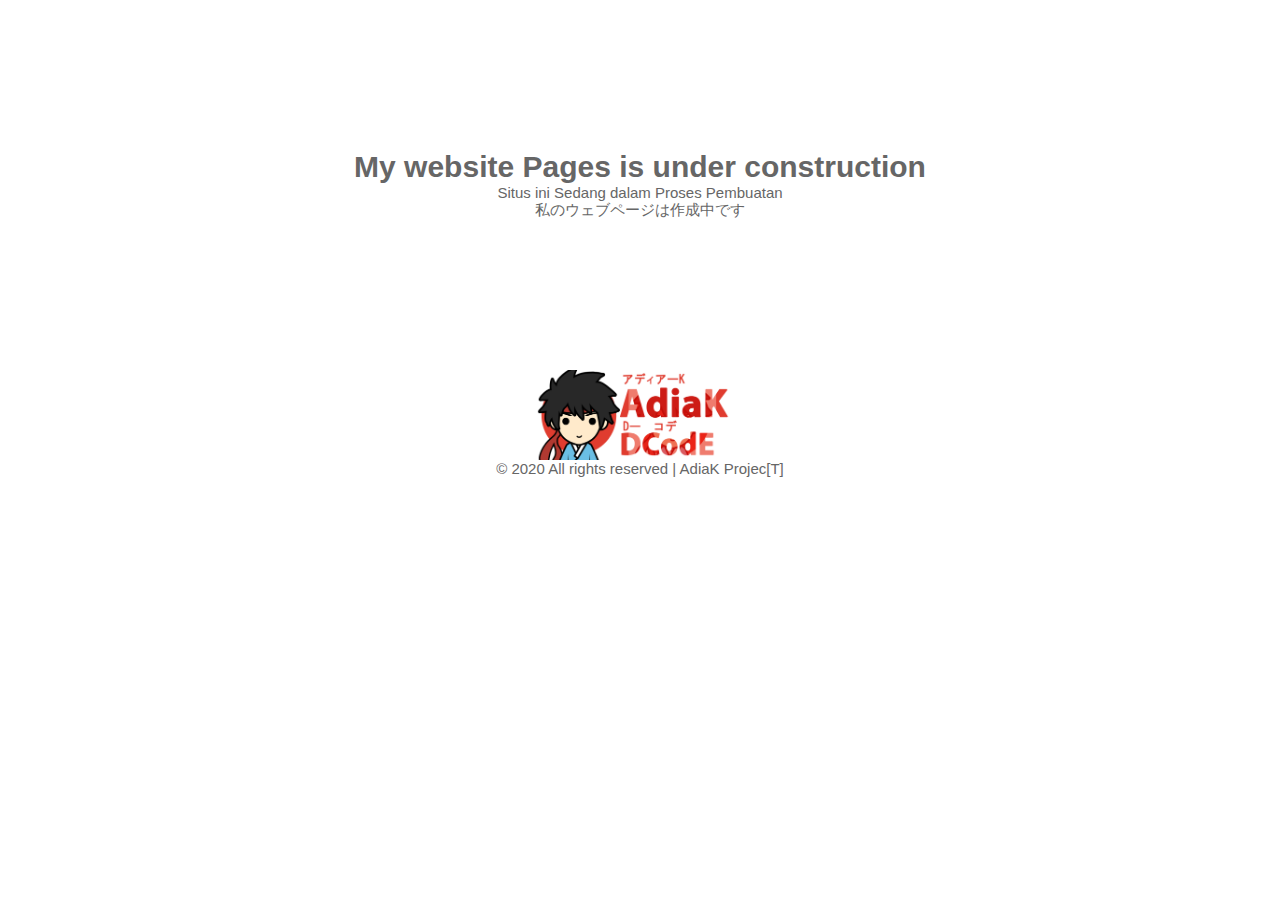
==== index.html @ 9101c1c1 "Update index.html" ====
<html>
    <head>
        <title>Adiak DCodE :: Under Construction</title>
        <meta charset="UTF-8">
        <meta name="viewport" content="width=device-width, initial-scale=1">
       
        <!--===============================================================================================-->
            <link rel="stylesheet" type="text/css" href="css/util.css">
            <link rel="stylesheet" type="text/css" href="css/main.css">
        <!--===============================================================================================-->
        
    </head>
    <body>
        <div class="txt-center">
            <div class="flex-col-c p-t-150 p-b-150">                    
            
                <!-- Display the countdown timer in an element -->
                <p id="LockDown"></p>
        
                <script>
                // Set the date we're counting down to
                var countDownDate = new Date("May 24, 2020 00:00:25").getTime();
        
                // Update the count down every 1 second
                var x = setInterval(function() {
        
                // get waktu dan waktu today
                var now = new Date().getTime();
        
                // hari tersisa
                var distance = countDownDate - now;
        
                // hitung days, hours, minutes and seconds
                var days = Math.floor(distance / (1000 * 60 * 60 * 24));
                var hours = Math.floor((distance % (1000 * 60 * 60 * 24)) / (1000 * 60 * 60));
                var minutes = Math.floor((distance % (1000 * 60 * 60)) / (1000 * 60));
                var seconds = Math.floor((distance % (1000 * 60)) / 1000);
        
                
                document.getElementById("LockDown").innerHTML = "NORMAL IN : " + days + " Days " + hours + " Hours "
                + minutes + " Minutes " + seconds + "  Seconds ";

                // Jika Lebih 
                if (distance < 0) {
                    clearInterval(x);
                    document.getElementById("LockDown").innerHTML = "EXPIRED";
                }
                }, 1000);
                </script>
                <h1>  My website Pages is under construction </h1>
                <p>
                     Situs ini Sedang dalam Proses Pembuatan<br>
                     私のウェブページは作成中です 
                </p>
            </div>
            <div class="footer_top flex-column">
                <div class="footer_logo">
                    <a href="#">
                        <img src="img/logo_adiak.png" width="210" height="90" alt="">
                    </a>
                </div>
            </div>
            <span class="txt-center">
                <p>© 2020 All rights reserved | AdiaK Projec[T]</p>
            </span>
        </div>
        </body>
</html>
---- css/util.css ----
/*//////////////////////////////////////////////////////////////////
[ REBOOT ]*/
*, *:before, *:after {
	margin: 0px; 
	padding: 0px; 
	-webkit-box-sizing: border-box;
	-moz-box-sizing: border-box;
	box-sizing: border-box;
}

body, html {
	font-family: Arial, sans-serif;
	font-size: 15px;
	color: #666666;

	height: 100%;
	background-color: #fff;
	-webkit-box-sizing: border-box;
	-moz-box-sizing: border-box;
	box-sizing: border-box;
}

/*---------------------------------------------*/
a:focus {outline: none;}
a:hover {text-decoration: none;}

/* ------------------------------------ */
h1,h2,h3,h4,h5,h6,p {margin: 0px;}

ul, li {
	margin: 0px;
	list-style-type: none;
}


/* ------------------------------------ */
input, textarea, label {
	display: block;
	outline: none;
	border: none;
}

/* ------------------------------------ */
button {
	outline: none;
	border: none;
	background: transparent;
	cursor: pointer;
}
button:focus {outline: none;}

iframe {border: none;}


/*//////////////////////////////////////////////////////////////////
[ FONT SIZE ]*/
.fs-1 {font-size: 1px;}
.fs-2 {font-size: 2px;}
.fs-3 {font-size: 3px;}
.fs-4 {font-size: 4px;}
.fs-5 {font-size: 5px;}
.fs-6 {font-size: 6px;}
.fs-7 {font-size: 7px;}
.fs-8 {font-size: 8px;}
.fs-9 {font-size: 9px;}
.fs-10 {font-size: 10px;}
.fs-11 {font-size: 11px;}
.fs-12 {font-size: 12px;}
.fs-13 {font-size: 13px;}
.fs-14 {font-size: 14px;}
.fs-15 {font-size: 15px;}
.fs-16 {font-size: 16px;}
.fs-17 {font-size: 17px;}
.fs-18 {font-size: 18px;}
.fs-19 {font-size: 19px;}
.fs-20 {font-size: 20px;}
.fs-21 {font-size: 21px;}
.fs-22 {font-size: 22px;}
.fs-23 {font-size: 23px;}
.fs-24 {font-size: 24px;}
.fs-25 {font-size: 25px;}
.fs-26 {font-size: 26px;}
.fs-27 {font-size: 27px;}
.fs-28 {font-size: 28px;}
.fs-29 {font-size: 29px;}
.fs-30 {font-size: 30px;}
.fs-31 {font-size: 31px;}
.fs-32 {font-size: 32px;}
.fs-33 {font-size: 33px;}
.fs-34 {font-size: 34px;}
.fs-35 {font-size: 35px;}
.fs-36 {font-size: 36px;}
.fs-37 {font-size: 37px;}
.fs-38 {font-size: 38px;}
.fs-39 {font-size: 39px;}
.fs-40 {font-size: 40px;}
.fs-41 {font-size: 41px;}
.fs-42 {font-size: 42px;}
.fs-43 {font-size: 43px;}
.fs-44 {font-size: 44px;}
.fs-45 {font-size: 45px;}
.fs-46 {font-size: 46px;}
.fs-47 {font-size: 47px;}
.fs-48 {font-size: 48px;}
.fs-49 {font-size: 49px;}
.fs-50 {font-size: 50px;}
.fs-51 {font-size: 51px;}
.fs-52 {font-size: 52px;}
.fs-53 {font-size: 53px;}
.fs-54 {font-size: 54px;}
.fs-55 {font-size: 55px;}
.fs-56 {font-size: 56px;}
.fs-57 {font-size: 57px;}
.fs-58 {font-size: 58px;}
.fs-59 {font-size: 59px;}
.fs-60 {font-size: 60px;}
.fs-61 {font-size: 61px;}
.fs-62 {font-size: 62px;}
.fs-63 {font-size: 63px;}
.fs-64 {font-size: 64px;}
.fs-65 {font-size: 65px;}
.fs-66 {font-size: 66px;}
.fs-67 {font-size: 67px;}
.fs-68 {font-size: 68px;}
.fs-69 {font-size: 69px;}
.fs-70 {font-size: 70px;}
.fs-71 {font-size: 71px;}
.fs-72 {font-size: 72px;}
.fs-73 {font-size: 73px;}
.fs-74 {font-size: 74px;}
.fs-75 {font-size: 75px;}
.fs-76 {font-size: 76px;}
.fs-77 {font-size: 77px;}
.fs-78 {font-size: 78px;}
.fs-79 {font-size: 79px;}
.fs-80 {font-size: 80px;}
.fs-81 {font-size: 81px;}
.fs-82 {font-size: 82px;}
.fs-83 {font-size: 83px;}
.fs-84 {font-size: 84px;}
.fs-85 {font-size: 85px;}
.fs-86 {font-size: 86px;}
.fs-87 {font-size: 87px;}
.fs-88 {font-size: 88px;}
.fs-89 {font-size: 89px;}
.fs-90 {font-size: 90px;}
.fs-91 {font-size: 91px;}
.fs-92 {font-size: 92px;}
.fs-93 {font-size: 93px;}
.fs-94 {font-size: 94px;}
.fs-95 {font-size: 95px;}
.fs-96 {font-size: 96px;}
.fs-97 {font-size: 97px;}
.fs-98 {font-size: 98px;}
.fs-99 {font-size: 99px;}
.fs-100 {font-size: 100px;}
.fs-101 {font-size: 101px;}
.fs-102 {font-size: 102px;}
.fs-103 {font-size: 103px;}
.fs-104 {font-size: 104px;}
.fs-105 {font-size: 105px;}
.fs-106 {font-size: 106px;}
.fs-107 {font-size: 107px;}
.fs-108 {font-size: 108px;}
.fs-109 {font-size: 109px;}
.fs-110 {font-size: 110px;}
.fs-111 {font-size: 111px;}
.fs-112 {font-size: 112px;}
.fs-113 {font-size: 113px;}
.fs-114 {font-size: 114px;}
.fs-115 {font-size: 115px;}
.fs-116 {font-size: 116px;}
.fs-117 {font-size: 117px;}
.fs-118 {font-size: 118px;}
.fs-119 {font-size: 119px;}
.fs-120 {font-size: 120px;}
.fs-121 {font-size: 121px;}
.fs-122 {font-size: 122px;}
.fs-123 {font-size: 123px;}
.fs-124 {font-size: 124px;}
.fs-125 {font-size: 125px;}
.fs-126 {font-size: 126px;}
.fs-127 {font-size: 127px;}
.fs-128 {font-size: 128px;}
.fs-129 {font-size: 129px;}
.fs-130 {font-size: 130px;}
.fs-131 {font-size: 131px;}
.fs-132 {font-size: 132px;}
.fs-133 {font-size: 133px;}
.fs-134 {font-size: 134px;}
.fs-135 {font-size: 135px;}
.fs-136 {font-size: 136px;}
.fs-137 {font-size: 137px;}
.fs-138 {font-size: 138px;}
.fs-139 {font-size: 139px;}
.fs-140 {font-size: 140px;}
.fs-141 {font-size: 141px;}
.fs-142 {font-size: 142px;}
.fs-143 {font-size: 143px;}
.fs-144 {font-size: 144px;}
.fs-145 {font-size: 145px;}
.fs-146 {font-size: 146px;}
.fs-147 {font-size: 147px;}
.fs-148 {font-size: 148px;}
.fs-149 {font-size: 149px;}
.fs-150 {font-size: 150px;}
.fs-151 {font-size: 151px;}
.fs-152 {font-size: 152px;}
.fs-153 {font-size: 153px;}
.fs-154 {font-size: 154px;}
.fs-155 {font-size: 155px;}
.fs-156 {font-size: 156px;}
.fs-157 {font-size: 157px;}
.fs-158 {font-size: 158px;}
.fs-159 {font-size: 159px;}
.fs-160 {font-size: 160px;}
.fs-161 {font-size: 161px;}
.fs-162 {font-size: 162px;}
.fs-163 {font-size: 163px;}
.fs-164 {font-size: 164px;}
.fs-165 {font-size: 165px;}
.fs-166 {font-size: 166px;}
.fs-167 {font-size: 167px;}
.fs-168 {font-size: 168px;}
.fs-169 {font-size: 169px;}
.fs-170 {font-size: 170px;}
.fs-171 {font-size: 171px;}
.fs-172 {font-size: 172px;}
.fs-173 {font-size: 173px;}
.fs-174 {font-size: 174px;}
.fs-175 {font-size: 175px;}
.fs-176 {font-size: 176px;}
.fs-177 {font-size: 177px;}
.fs-178 {font-size: 178px;}
.fs-179 {font-size: 179px;}
.fs-180 {font-size: 180px;}
.fs-181 {font-size: 181px;}
.fs-182 {font-size: 182px;}
.fs-183 {font-size: 183px;}
.fs-184 {font-size: 184px;}
.fs-185 {font-size: 185px;}
.fs-186 {font-size: 186px;}
.fs-187 {font-size: 187px;}
.fs-188 {font-size: 188px;}
.fs-189 {font-size: 189px;}
.fs-190 {font-size: 190px;}
.fs-191 {font-size: 191px;}
.fs-192 {font-size: 192px;}
.fs-193 {font-size: 193px;}
.fs-194 {font-size: 194px;}
.fs-195 {font-size: 195px;}
.fs-196 {font-size: 196px;}
.fs-197 {font-size: 197px;}
.fs-198 {font-size: 198px;}
.fs-199 {font-size: 199px;}
.fs-200 {font-size: 200px;}

/*//////////////////////////////////////////////////////////////////
[ PADDING ]*/
.p-t-0 {padding-top: 0px;}
.p-t-1 {padding-top: 1px;}
.p-t-2 {padding-top: 2px;}
.p-t-3 {padding-top: 3px;}
.p-t-4 {padding-top: 4px;}
.p-t-5 {padding-top: 5px;}
.p-t-6 {padding-top: 6px;}
.p-t-7 {padding-top: 7px;}
.p-t-8 {padding-top: 8px;}
.p-t-9 {padding-top: 9px;}
.p-t-10 {padding-top: 10px;}
.p-t-11 {padding-top: 11px;}
.p-t-12 {padding-top: 12px;}
.p-t-13 {padding-top: 13px;}
.p-t-14 {padding-top: 14px;}
.p-t-15 {padding-top: 15px;}
.p-t-16 {padding-top: 16px;}
.p-t-17 {padding-top: 17px;}
.p-t-18 {padding-top: 18px;}
.p-t-19 {padding-top: 19px;}
.p-t-20 {padding-top: 20px;}
.p-t-21 {padding-top: 21px;}
.p-t-22 {padding-top: 22px;}
.p-t-23 {padding-top: 23px;}
.p-t-24 {padding-top: 24px;}
.p-t-25 {padding-top: 25px;}
.p-t-26 {padding-top: 26px;}
.p-t-27 {padding-top: 27px;}
.p-t-28 {padding-top: 28px;}
.p-t-29 {padding-top: 29px;}
.p-t-30 {padding-top: 30px;}
.p-t-31 {padding-top: 31px;}
.p-t-32 {padding-top: 32px;}
.p-t-33 {padding-top: 33px;}
.p-t-34 {padding-top: 34px;}
.p-t-35 {padding-top: 35px;}
.p-t-36 {padding-top: 36px;}
.p-t-37 {padding-top: 37px;}
.p-t-38 {padding-top: 38px;}
.p-t-39 {padding-top: 39px;}
.p-t-40 {padding-top: 40px;}
.p-t-41 {padding-top: 41px;}
.p-t-42 {padding-top: 42px;}
.p-t-43 {padding-top: 43px;}
.p-t-44 {padding-top: 44px;}
.p-t-45 {padding-top: 45px;}
.p-t-46 {padding-top: 46px;}
.p-t-47 {padding-top: 47px;}
.p-t-48 {padding-top: 48px;}
.p-t-49 {padding-top: 49px;}
.p-t-50 {padding-top: 50px;}
.p-t-51 {padding-top: 51px;}
.p-t-52 {padding-top: 52px;}
.p-t-53 {padding-top: 53px;}
.p-t-54 {padding-top: 54px;}
.p-t-55 {padding-top: 55px;}
.p-t-56 {padding-top: 56px;}
.p-t-57 {padding-top: 57px;}
.p-t-58 {padding-top: 58px;}
.p-t-59 {padding-top: 59px;}
.p-t-60 {padding-top: 60px;}
.p-t-61 {padding-top: 61px;}
.p-t-62 {padding-top: 62px;}
.p-t-63 {padding-top: 63px;}
.p-t-64 {padding-top: 64px;}
.p-t-65 {padding-top: 65px;}
.p-t-66 {padding-top: 66px;}
.p-t-67 {padding-top: 67px;}
.p-t-68 {padding-top: 68px;}
.p-t-69 {padding-top: 69px;}
.p-t-70 {padding-top: 70px;}
.p-t-71 {padding-top: 71px;}
.p-t-72 {padding-top: 72px;}
.p-t-73 {padding-top: 73px;}
.p-t-74 {padding-top: 74px;}
.p-t-75 {padding-top: 75px;}
.p-t-76 {padding-top: 76px;}
.p-t-77 {padding-top: 77px;}
.p-t-78 {padding-top: 78px;}
.p-t-79 {padding-top: 79px;}
.p-t-80 {padding-top: 80px;}
.p-t-81 {padding-top: 81px;}
.p-t-82 {padding-top: 82px;}
.p-t-83 {padding-top: 83px;}
.p-t-84 {padding-top: 84px;}
.p-t-85 {padding-top: 85px;}
.p-t-86 {padding-top: 86px;}
.p-t-87 {padding-top: 87px;}
.p-t-88 {padding-top: 88px;}
.p-t-89 {padding-top: 89px;}
.p-t-90 {padding-top: 90px;}
.p-t-91 {padding-top: 91px;}
.p-t-92 {padding-top: 92px;}
.p-t-93 {padding-top: 93px;}
.p-t-94 {padding-top: 94px;}
.p-t-95 {padding-top: 95px;}
.p-t-96 {padding-top: 96px;}
.p-t-97 {padding-top: 97px;}
.p-t-98 {padding-top: 98px;}
.p-t-99 {padding-top: 99px;}
.p-t-100 {padding-top: 100px;}
.p-t-101 {padding-top: 101px;}
.p-t-102 {padding-top: 102px;}
.p-t-103 {padding-top: 103px;}
.p-t-104 {padding-top: 104px;}
.p-t-105 {padding-top: 105px;}
.p-t-106 {padding-top: 106px;}
.p-t-107 {padding-top: 107px;}
.p-t-108 {padding-top: 108px;}
.p-t-109 {padding-top: 109px;}
.p-t-110 {padding-top: 110px;}
.p-t-111 {padding-top: 111px;}
.p-t-112 {padding-top: 112px;}
.p-t-113 {padding-top: 113px;}
.p-t-114 {padding-top: 114px;}
.p-t-115 {padding-top: 115px;}
.p-t-116 {padding-top: 116px;}
.p-t-117 {padding-top: 117px;}
.p-t-118 {padding-top: 118px;}
.p-t-119 {padding-top: 119px;}
.p-t-120 {padding-top: 120px;}
.p-t-121 {padding-top: 121px;}
.p-t-122 {padding-top: 122px;}
.p-t-123 {padding-top: 123px;}
.p-t-124 {padding-top: 124px;}
.p-t-125 {padding-top: 125px;}
.p-t-126 {padding-top: 126px;}
.p-t-127 {padding-top: 127px;}
.p-t-128 {padding-top: 128px;}
.p-t-129 {padding-top: 129px;}
.p-t-130 {padding-top: 130px;}
.p-t-131 {padding-top: 131px;}
.p-t-132 {padding-top: 132px;}
.p-t-133 {padding-top: 133px;}
.p-t-134 {padding-top: 134px;}
.p-t-135 {padding-top: 135px;}
.p-t-136 {padding-top: 136px;}
.p-t-137 {padding-top: 137px;}
.p-t-138 {padding-top: 138px;}
.p-t-139 {padding-top: 139px;}
.p-t-140 {padding-top: 140px;}
.p-t-141 {padding-top: 141px;}
.p-t-142 {padding-top: 142px;}
.p-t-143 {padding-top: 143px;}
.p-t-144 {padding-top: 144px;}
.p-t-145 {padding-top: 145px;}
.p-t-146 {padding-top: 146px;}
.p-t-147 {padding-top: 147px;}
.p-t-148 {padding-top: 148px;}
.p-t-149 {padding-top: 149px;}
.p-t-150 {padding-top: 150px;}
.p-t-151 {padding-top: 151px;}
.p-t-152 {padding-top: 152px;}
.p-t-153 {padding-top: 153px;}
.p-t-154 {padding-top: 154px;}
.p-t-155 {padding-top: 155px;}
.p-t-156 {padding-top: 156px;}
.p-t-157 {padding-top: 157px;}
.p-t-158 {padding-top: 158px;}
.p-t-159 {padding-top: 159px;}
.p-t-160 {padding-top: 160px;}
.p-t-161 {padding-top: 161px;}
.p-t-162 {padding-top: 162px;}
.p-t-163 {padding-top: 163px;}
.p-t-164 {padding-top: 164px;}
.p-t-165 {padding-top: 165px;}
.p-t-166 {padding-top: 166px;}
.p-t-167 {padding-top: 167px;}
.p-t-168 {padding-top: 168px;}
.p-t-169 {padding-top: 169px;}
.p-t-170 {padding-top: 170px;}
.p-t-171 {padding-top: 171px;}
.p-t-172 {padding-top: 172px;}
.p-t-173 {padding-top: 173px;}
.p-t-174 {padding-top: 174px;}
.p-t-175 {padding-top: 175px;}
.p-t-176 {padding-top: 176px;}
.p-t-177 {padding-top: 177px;}
.p-t-178 {padding-top: 178px;}
.p-t-179 {padding-top: 179px;}
.p-t-180 {padding-top: 180px;}
.p-t-181 {padding-top: 181px;}
.p-t-182 {padding-top: 182px;}
.p-t-183 {padding-top: 183px;}
.p-t-184 {padding-top: 184px;}
.p-t-185 {padding-top: 185px;}
.p-t-186 {padding-top: 186px;}
.p-t-187 {padding-top: 187px;}
.p-t-188 {padding-top: 188px;}
.p-t-189 {padding-top: 189px;}
.p-t-190 {padding-top: 190px;}
.p-t-191 {padding-top: 191px;}
.p-t-192 {padding-top: 192px;}
.p-t-193 {padding-top: 193px;}
.p-t-194 {padding-top: 194px;}
.p-t-195 {padding-top: 195px;}
.p-t-196 {padding-top: 196px;}
.p-t-197 {padding-top: 197px;}
.p-t-198 {padding-top: 198px;}
.p-t-199 {padding-top: 199px;}
.p-t-200 {padding-top: 200px;}
.p-t-201 {padding-top: 201px;}
.p-t-202 {padding-top: 202px;}
.p-t-203 {padding-top: 203px;}
.p-t-204 {padding-top: 204px;}
.p-t-205 {padding-top: 205px;}
.p-t-206 {padding-top: 206px;}
.p-t-207 {padding-top: 207px;}
.p-t-208 {padding-top: 208px;}
.p-t-209 {padding-top: 209px;}
.p-t-210 {padding-top: 210px;}
.p-t-211 {padding-top: 211px;}
.p-t-212 {padding-top: 212px;}
.p-t-213 {padding-top: 213px;}
.p-t-214 {padding-top: 214px;}
.p-t-215 {padding-top: 215px;}
.p-t-216 {padding-top: 216px;}
.p-t-217 {padding-top: 217px;}
.p-t-218 {padding-top: 218px;}
.p-t-219 {padding-top: 219px;}
.p-t-220 {padding-top: 220px;}
.p-t-221 {padding-top: 221px;}
.p-t-222 {padding-top: 222px;}
.p-t-223 {padding-top: 223px;}
.p-t-224 {padding-top: 224px;}
.p-t-225 {padding-top: 225px;}
.p-t-226 {padding-top: 226px;}
.p-t-227 {padding-top: 227px;}
.p-t-228 {padding-top: 228px;}
.p-t-229 {padding-top: 229px;}
.p-t-230 {padding-top: 230px;}
.p-t-231 {padding-top: 231px;}
.p-t-232 {padding-top: 232px;}
.p-t-233 {padding-top: 233px;}
.p-t-234 {padding-top: 234px;}
.p-t-235 {padding-top: 235px;}
.p-t-236 {padding-top: 236px;}
.p-t-237 {padding-top: 237px;}
.p-t-238 {padding-top: 238px;}
.p-t-239 {padding-top: 239px;}
.p-t-240 {padding-top: 240px;}
.p-t-241 {padding-top: 241px;}
.p-t-242 {padding-top: 242px;}
.p-t-243 {padding-top: 243px;}
.p-t-244 {padding-top: 244px;}
.p-t-245 {padding-top: 245px;}
.p-t-246 {padding-top: 246px;}
.p-t-247 {padding-top: 247px;}
.p-t-248 {padding-top: 248px;}
.p-t-249 {padding-top: 249px;}
.p-t-250 {padding-top: 250px;}
.p-b-0 {padding-bottom: 0px;}
.p-b-1 {padding-bottom: 1px;}
.p-b-2 {padding-bottom: 2px;}
.p-b-3 {padding-bottom: 3px;}
.p-b-4 {padding-bottom: 4px;}
.p-b-5 {padding-bottom: 5px;}
.p-b-6 {padding-bottom: 6px;}
.p-b-7 {padding-bottom: 7px;}
.p-b-8 {padding-bottom: 8px;}
.p-b-9 {padding-bottom: 9px;}
.p-b-10 {padding-bottom: 10px;}
.p-b-11 {padding-bottom: 11px;}
.p-b-12 {padding-bottom: 12px;}
.p-b-13 {padding-bottom: 13px;}
.p-b-14 {padding-bottom: 14px;}
.p-b-15 {padding-bottom: 15px;}
.p-b-16 {padding-bottom: 16px;}
.p-b-17 {padding-bottom: 17px;}
.p-b-18 {padding-bottom: 18px;}
.p-b-19 {padding-bottom: 19px;}
.p-b-20 {padding-bottom: 20px;}
.p-b-21 {padding-bottom: 21px;}
.p-b-22 {padding-bottom: 22px;}
.p-b-23 {padding-bottom: 23px;}
.p-b-24 {padding-bottom: 24px;}
.p-b-25 {padding-bottom: 25px;}
.p-b-26 {padding-bottom: 26px;}
.p-b-27 {padding-bottom: 27px;}
.p-b-28 {padding-bottom: 28px;}
.p-b-29 {padding-bottom: 29px;}
.p-b-30 {padding-bottom: 30px;}
.p-b-31 {padding-bottom: 31px;}
.p-b-32 {padding-bottom: 32px;}
.p-b-33 {padding-bottom: 33px;}
.p-b-34 {padding-bottom: 34px;}
.p-b-35 {padding-bottom: 35px;}
.p-b-36 {padding-bottom: 36px;}
.p-b-37 {padding-bottom: 37px;}
.p-b-38 {padding-bottom: 38px;}
.p-b-39 {padding-bottom: 39px;}
.p-b-40 {padding-bottom: 40px;}
.p-b-41 {padding-bottom: 41px;}
.p-b-42 {padding-bottom: 42px;}
.p-b-43 {padding-bottom: 43px;}
.p-b-44 {padding-bottom: 44px;}
.p-b-45 {padding-bottom: 45px;}
.p-b-46 {padding-bottom: 46px;}
.p-b-47 {padding-bottom: 47px;}
.p-b-48 {padding-bottom: 48px;}
.p-b-49 {padding-bottom: 49px;}
.p-b-50 {padding-bottom: 50px;}
.p-b-51 {padding-bottom: 51px;}
.p-b-52 {padding-bottom: 52px;}
.p-b-53 {padding-bottom: 53px;}
.p-b-54 {padding-bottom: 54px;}
.p-b-55 {padding-bottom: 55px;}
.p-b-56 {padding-bottom: 56px;}
.p-b-57 {padding-bottom: 57px;}
.p-b-58 {padding-bottom: 58px;}
.p-b-59 {padding-bottom: 59px;}
.p-b-60 {padding-bottom: 60px;}
.p-b-61 {padding-bottom: 61px;}
.p-b-62 {padding-bottom: 62px;}
.p-b-63 {padding-bottom: 63px;}
.p-b-64 {padding-bottom: 64px;}
.p-b-65 {padding-bottom: 65px;}
.p-b-66 {padding-bottom: 66px;}
.p-b-67 {padding-bottom: 67px;}
.p-b-68 {padding-bottom: 68px;}
.p-b-69 {padding-bottom: 69px;}
.p-b-70 {padding-bottom: 70px;}
.p-b-71 {padding-bottom: 71px;}
.p-b-72 {padding-bottom: 72px;}
.p-b-73 {padding-bottom: 73px;}
.p-b-74 {padding-bottom: 74px;}
.p-b-75 {padding-bottom: 75px;}
.p-b-76 {padding-bottom: 76px;}
.p-b-77 {padding-bottom: 77px;}
.p-b-78 {padding-bottom: 78px;}
.p-b-79 {padding-bottom: 79px;}
.p-b-80 {padding-bottom: 80px;}
.p-b-81 {padding-bottom: 81px;}
.p-b-82 {padding-bottom: 82px;}
.p-b-83 {padding-bottom: 83px;}
.p-b-84 {padding-bottom: 84px;}
.p-b-85 {padding-bottom: 85px;}
.p-b-86 {padding-bottom: 86px;}
.p-b-87 {padding-bottom: 87px;}
.p-b-88 {padding-bottom: 88px;}
.p-b-89 {padding-bottom: 89px;}
.p-b-90 {padding-bottom: 90px;}
.p-b-91 {padding-bottom: 91px;}
.p-b-92 {padding-bottom: 92px;}
.p-b-93 {padding-bottom: 93px;}
.p-b-94 {padding-bottom: 94px;}
.p-b-95 {padding-bottom: 95px;}
.p-b-96 {padding-bottom: 96px;}
.p-b-97 {padding-bottom: 97px;}
.p-b-98 {padding-bottom: 98px;}
.p-b-99 {padding-bottom: 99px;}
.p-b-100 {padding-bottom: 100px;}
.p-b-101 {padding-bottom: 101px;}
.p-b-102 {padding-bottom: 102px;}
.p-b-103 {padding-bottom: 103px;}
.p-b-104 {padding-bottom: 104px;}
.p-b-105 {padding-bottom: 105px;}
.p-b-106 {padding-bottom: 106px;}
.p-b-107 {padding-bottom: 107px;}
.p-b-108 {padding-bottom: 108px;}
.p-b-109 {padding-bottom: 109px;}
.p-b-110 {padding-bottom: 110px;}
.p-b-111 {padding-bottom: 111px;}
.p-b-112 {padding-bottom: 112px;}
.p-b-113 {padding-bottom: 113px;}
.p-b-114 {padding-bottom: 114px;}
.p-b-115 {padding-bottom: 115px;}
.p-b-116 {padding-bottom: 116px;}
.p-b-117 {padding-bottom: 117px;}
.p-b-118 {padding-bottom: 118px;}
.p-b-119 {padding-bottom: 119px;}
.p-b-120 {padding-bottom: 120px;}
.p-b-121 {padding-bottom: 121px;}
.p-b-122 {padding-bottom: 122px;}
.p-b-123 {padding-bottom: 123px;}
.p-b-124 {padding-bottom: 124px;}
.p-b-125 {padding-bottom: 125px;}
.p-b-126 {padding-bottom: 126px;}
.p-b-127 {padding-bottom: 127px;}
.p-b-128 {padding-bottom: 128px;}
.p-b-129 {padding-bottom: 129px;}
.p-b-130 {padding-bottom: 130px;}
.p-b-131 {padding-bottom: 131px;}
.p-b-132 {padding-bottom: 132px;}
.p-b-133 {padding-bottom: 133px;}
.p-b-134 {padding-bottom: 134px;}
.p-b-135 {padding-bottom: 135px;}
.p-b-136 {padding-bottom: 136px;}
.p-b-137 {padding-bottom: 137px;}
.p-b-138 {padding-bottom: 138px;}
.p-b-139 {padding-bottom: 139px;}
.p-b-140 {padding-bottom: 140px;}
.p-b-141 {padding-bottom: 141px;}
.p-b-142 {padding-bottom: 142px;}
.p-b-143 {padding-bottom: 143px;}
.p-b-144 {padding-bottom: 144px;}
.p-b-145 {padding-bottom: 145px;}
.p-b-146 {padding-bottom: 146px;}
.p-b-147 {padding-bottom: 147px;}
.p-b-148 {padding-bottom: 148px;}
.p-b-149 {padding-bottom: 149px;}
.p-b-150 {padding-bottom: 150px;}
.p-b-151 {padding-bottom: 151px;}
.p-b-152 {padding-bottom: 152px;}
.p-b-153 {padding-bottom: 153px;}
.p-b-154 {padding-bottom: 154px;}
.p-b-155 {padding-bottom: 155px;}
.p-b-156 {padding-bottom: 156px;}
.p-b-157 {padding-bottom: 157px;}
.p-b-158 {padding-bottom: 158px;}
.p-b-159 {padding-bottom: 159px;}
.p-b-160 {padding-bottom: 160px;}
.p-b-161 {padding-bottom: 161px;}
.p-b-162 {padding-bottom: 162px;}
.p-b-163 {padding-bottom: 163px;}
.p-b-164 {padding-bottom: 164px;}
.p-b-165 {padding-bottom: 165px;}
.p-b-166 {padding-bottom: 166px;}
.p-b-167 {padding-bottom: 167px;}
.p-b-168 {padding-bottom: 168px;}
.p-b-169 {padding-bottom: 169px;}
.p-b-170 {padding-bottom: 170px;}
.p-b-171 {padding-bottom: 171px;}
.p-b-172 {padding-bottom: 172px;}
.p-b-173 {padding-bottom: 173px;}
.p-b-174 {padding-bottom: 174px;}
.p-b-175 {padding-bottom: 175px;}
.p-b-176 {padding-bottom: 176px;}
.p-b-177 {padding-bottom: 177px;}
.p-b-178 {padding-bottom: 178px;}
.p-b-179 {padding-bottom: 179px;}
.p-b-180 {padding-bottom: 180px;}
.p-b-181 {padding-bottom: 181px;}
.p-b-182 {padding-bottom: 182px;}
.p-b-183 {padding-bottom: 183px;}
.p-b-184 {padding-bottom: 184px;}
.p-b-185 {padding-bottom: 185px;}
.p-b-186 {padding-bottom: 186px;}
.p-b-187 {padding-bottom: 187px;}
.p-b-188 {padding-bottom: 188px;}
.p-b-189 {padding-bottom: 189px;}
.p-b-190 {padding-bottom: 190px;}
.p-b-191 {padding-bottom: 191px;}
.p-b-192 {padding-bottom: 192px;}
.p-b-193 {padding-bottom: 193px;}
.p-b-194 {padding-bottom: 194px;}
.p-b-195 {padding-bottom: 195px;}
.p-b-196 {padding-bottom: 196px;}
.p-b-197 {padding-bottom: 197px;}
.p-b-198 {padding-bottom: 198px;}
.p-b-199 {padding-bottom: 199px;}
.p-b-200 {padding-bottom: 200px;}
.p-b-201 {padding-bottom: 201px;}
.p-b-202 {padding-bottom: 202px;}
.p-b-203 {padding-bottom: 203px;}
.p-b-204 {padding-bottom: 204px;}
.p-b-205 {padding-bottom: 205px;}
.p-b-206 {padding-bottom: 206px;}
.p-b-207 {padding-bottom: 207px;}
.p-b-208 {padding-bottom: 208px;}
.p-b-209 {padding-bottom: 209px;}
.p-b-210 {padding-bottom: 210px;}
.p-b-211 {padding-bottom: 211px;}
.p-b-212 {padding-bottom: 212px;}
.p-b-213 {padding-bottom: 213px;}
.p-b-214 {padding-bottom: 214px;}
.p-b-215 {padding-bottom: 215px;}
.p-b-216 {padding-bottom: 216px;}
.p-b-217 {padding-bottom: 217px;}
.p-b-218 {padding-bottom: 218px;}
.p-b-219 {padding-bottom: 219px;}
.p-b-220 {padding-bottom: 220px;}
.p-b-221 {padding-bottom: 221px;}
.p-b-222 {padding-bottom: 222px;}
.p-b-223 {padding-bottom: 223px;}
.p-b-224 {padding-bottom: 224px;}
.p-b-225 {padding-bottom: 225px;}
.p-b-226 {padding-bottom: 226px;}
.p-b-227 {padding-bottom: 227px;}
.p-b-228 {padding-bottom: 228px;}
.p-b-229 {padding-bottom: 229px;}
.p-b-230 {padding-bottom: 230px;}
.p-b-231 {padding-bottom: 231px;}
.p-b-232 {padding-bottom: 232px;}
.p-b-233 {padding-bottom: 233px;}
.p-b-234 {padding-bottom: 234px;}
.p-b-235 {padding-bottom: 235px;}
.p-b-236 {padding-bottom: 236px;}
.p-b-237 {padding-bottom: 237px;}
.p-b-238 {padding-bottom: 238px;}
.p-b-239 {padding-bottom: 239px;}
.p-b-240 {padding-bottom: 240px;}
.p-b-241 {padding-bottom: 241px;}
.p-b-242 {padding-bottom: 242px;}
.p-b-243 {padding-bottom: 243px;}
.p-b-244 {padding-bottom: 244px;}
.p-b-245 {padding-bottom: 245px;}
.p-b-246 {padding-bottom: 246px;}
.p-b-247 {padding-bottom: 247px;}
.p-b-248 {padding-bottom: 248px;}
.p-b-249 {padding-bottom: 249px;}
.p-b-250 {padding-bottom: 250px;}
.p-l-0 {padding-left: 0px;}
.p-l-1 {padding-left: 1px;}
.p-l-2 {padding-left: 2px;}
.p-l-3 {padding-left: 3px;}
.p-l-4 {padding-left: 4px;}
.p-l-5 {padding-left: 5px;}
.p-l-6 {padding-left: 6px;}
.p-l-7 {padding-left: 7px;}
.p-l-8 {padding-left: 8px;}
.p-l-9 {padding-left: 9px;}
.p-l-10 {padding-left: 10px;}
.p-l-11 {padding-left: 11px;}
.p-l-12 {padding-left: 12px;}
.p-l-13 {padding-left: 13px;}
.p-l-14 {padding-left: 14px;}
.p-l-15 {padding-left: 15px;}
.p-l-16 {padding-left: 16px;}
.p-l-17 {padding-left: 17px;}
.p-l-18 {padding-left: 18px;}
.p-l-19 {padding-left: 19px;}
.p-l-20 {padding-left: 20px;}
.p-l-21 {padding-left: 21px;}
.p-l-22 {padding-left: 22px;}
.p-l-23 {padding-left: 23px;}
.p-l-24 {padding-left: 24px;}
.p-l-25 {padding-left: 25px;}
.p-l-26 {padding-left: 26px;}
.p-l-27 {padding-left: 27px;}
.p-l-28 {padding-left: 28px;}
.p-l-29 {padding-left: 29px;}
.p-l-30 {padding-left: 30px;}
.p-l-31 {padding-left: 31px;}
.p-l-32 {padding-left: 32px;}
.p-l-33 {padding-left: 33px;}
.p-l-34 {padding-left: 34px;}
.p-l-35 {padding-left: 35px;}
.p-l-36 {padding-left: 36px;}
.p-l-37 {padding-left: 37px;}
.p-l-38 {padding-left: 38px;}
.p-l-39 {padding-left: 39px;}
.p-l-40 {padding-left: 40px;}
.p-l-41 {padding-left: 41px;}
.p-l-42 {padding-left: 42px;}
.p-l-43 {padding-left: 43px;}
.p-l-44 {padding-left: 44px;}
.p-l-45 {padding-left: 45px;}
.p-l-46 {padding-left: 46px;}
.p-l-47 {padding-left: 47px;}
.p-l-48 {padding-left: 48px;}
.p-l-49 {padding-left: 49px;}
.p-l-50 {padding-left: 50px;}
.p-l-51 {padding-left: 51px;}
.p-l-52 {padding-left: 52px;}
.p-l-53 {padding-left: 53px;}
.p-l-54 {padding-left: 54px;}
.p-l-55 {padding-left: 55px;}
.p-l-56 {padding-left: 56px;}
.p-l-57 {padding-left: 57px;}
.p-l-58 {padding-left: 58px;}
.p-l-59 {padding-left: 59px;}
.p-l-60 {padding-left: 60px;}
.p-l-61 {padding-left: 61px;}
.p-l-62 {padding-left: 62px;}
.p-l-63 {padding-left: 63px;}
.p-l-64 {padding-left: 64px;}
.p-l-65 {padding-left: 65px;}
.p-l-66 {padding-left: 66px;}
.p-l-67 {padding-left: 67px;}
.p-l-68 {padding-left: 68px;}
.p-l-69 {padding-left: 69px;}
.p-l-70 {padding-left: 70px;}
.p-l-71 {padding-left: 71px;}
.p-l-72 {padding-left: 72px;}
.p-l-73 {padding-left: 73px;}
.p-l-74 {padding-left: 74px;}
.p-l-75 {padding-left: 75px;}
.p-l-76 {padding-left: 76px;}
.p-l-77 {padding-left: 77px;}
.p-l-78 {padding-left: 78px;}
.p-l-79 {padding-left: 79px;}
.p-l-80 {padding-left: 80px;}
.p-l-81 {padding-left: 81px;}
.p-l-82 {padding-left: 82px;}
.p-l-83 {padding-left: 83px;}
.p-l-84 {padding-left: 84px;}
.p-l-85 {padding-left: 85px;}
.p-l-86 {padding-left: 86px;}
.p-l-87 {padding-left: 87px;}
.p-l-88 {padding-left: 88px;}
.p-l-89 {padding-left: 89px;}
.p-l-90 {padding-left: 90px;}
.p-l-91 {padding-left: 91px;}
.p-l-92 {padding-left: 92px;}
.p-l-93 {padding-left: 93px;}
.p-l-94 {padding-left: 94px;}
.p-l-95 {padding-left: 95px;}
.p-l-96 {padding-left: 96px;}
.p-l-97 {padding-left: 97px;}
.p-l-98 {padding-left: 98px;}
.p-l-99 {padding-left: 99px;}
.p-l-100 {padding-left: 100px;}
.p-l-101 {padding-left: 101px;}
.p-l-102 {padding-left: 102px;}
.p-l-103 {padding-left: 103px;}
.p-l-104 {padding-left: 104px;}
.p-l-105 {padding-left: 105px;}
.p-l-106 {padding-left: 106px;}
.p-l-107 {padding-left: 107px;}
.p-l-108 {padding-left: 108px;}
.p-l-109 {padding-left: 109px;}
.p-l-110 {padding-left: 110px;}
.p-l-111 {padding-left: 111px;}
.p-l-112 {padding-left: 112px;}
.p-l-113 {padding-left: 113px;}
.p-l-114 {padding-left: 114px;}
.p-l-115 {padding-left: 115px;}
.p-l-116 {padding-left: 116px;}
.p-l-117 {padding-left: 117px;}
.p-l-118 {padding-left: 118px;}
.p-l-119 {padding-left: 119px;}
.p-l-120 {padding-left: 120px;}
.p-l-121 {padding-left: 121px;}
.p-l-122 {padding-left: 122px;}
.p-l-123 {padding-left: 123px;}
.p-l-124 {padding-left: 124px;}
.p-l-125 {padding-left: 125px;}
.p-l-126 {padding-left: 126px;}
.p-l-127 {padding-left: 127px;}
.p-l-128 {padding-left: 128px;}
.p-l-129 {padding-left: 129px;}
.p-l-130 {padding-left: 130px;}
.p-l-131 {padding-left: 131px;}
.p-l-132 {padding-left: 132px;}
.p-l-133 {padding-left: 133px;}
.p-l-134 {padding-left: 134px;}
.p-l-135 {padding-left: 135px;}
.p-l-136 {padding-left: 136px;}
.p-l-137 {padding-left: 137px;}
.p-l-138 {padding-left: 138px;}
.p-l-139 {padding-left: 139px;}
.p-l-140 {padding-left: 140px;}
.p-l-141 {padding-left: 141px;}
.p-l-142 {padding-left: 142px;}
.p-l-143 {padding-left: 143px;}
.p-l-144 {padding-left: 144px;}
.p-l-145 {padding-left: 145px;}
.p-l-146 {padding-left: 146px;}
.p-l-147 {padding-left: 147px;}
.p-l-148 {padding-left: 148px;}
.p-l-149 {padding-left: 149px;}
.p-l-150 {padding-left: 150px;}
.p-l-151 {padding-left: 151px;}
.p-l-152 {padding-left: 152px;}
.p-l-153 {padding-left: 153px;}
.p-l-154 {padding-left: 154px;}
.p-l-155 {padding-left: 155px;}
.p-l-156 {padding-left: 156px;}
.p-l-157 {padding-left: 157px;}
.p-l-158 {padding-left: 158px;}
.p-l-159 {padding-left: 159px;}
.p-l-160 {padding-left: 160px;}
.p-l-161 {padding-left: 161px;}
.p-l-162 {padding-left: 162px;}
.p-l-163 {padding-left: 163px;}
.p-l-164 {padding-left: 164px;}
.p-l-165 {padding-left: 165px;}
.p-l-166 {padding-left: 166px;}
.p-l-167 {padding-left: 167px;}
.p-l-168 {padding-left: 168px;}
.p-l-169 {padding-left: 169px;}
.p-l-170 {padding-left: 170px;}
.p-l-171 {padding-left: 171px;}
.p-l-172 {padding-left: 172px;}
.p-l-173 {padding-left: 173px;}
.p-l-174 {padding-left: 174px;}
.p-l-175 {padding-left: 175px;}
.p-l-176 {padding-left: 176px;}
.p-l-177 {padding-left: 177px;}
.p-l-178 {padding-left: 178px;}
.p-l-179 {padding-left: 179px;}
.p-l-180 {padding-left: 180px;}
.p-l-181 {padding-left: 181px;}
.p-l-182 {padding-left: 182px;}
.p-l-183 {padding-left: 183px;}
.p-l-184 {padding-left: 184px;}
.p-l-185 {padding-left: 185px;}
.p-l-186 {padding-left: 186px;}
.p-l-187 {padding-left: 187px;}
.p-l-188 {padding-left: 188px;}
.p-l-189 {padding-left: 189px;}
.p-l-190 {padding-left: 190px;}
.p-l-191 {padding-left: 191px;}
.p-l-192 {padding-left: 192px;}
.p-l-193 {padding-left: 193px;}
.p-l-194 {padding-left: 194px;}
.p-l-195 {padding-left: 195px;}
.p-l-196 {padding-left: 196px;}
.p-l-197 {padding-left: 197px;}
.p-l-198 {padding-left: 198px;}
.p-l-199 {padding-left: 199px;}
.p-l-200 {padding-left: 200px;}
.p-l-201 {padding-left: 201px;}
.p-l-202 {padding-left: 202px;}
.p-l-203 {padding-left: 203px;}
.p-l-204 {padding-left: 204px;}
.p-l-205 {padding-left: 205px;}
.p-l-206 {padding-left: 206px;}
.p-l-207 {padding-left: 207px;}
.p-l-208 {padding-left: 208px;}
.p-l-209 {padding-left: 209px;}
.p-l-210 {padding-left: 210px;}
.p-l-211 {padding-left: 211px;}
.p-l-212 {padding-left: 212px;}
.p-l-213 {padding-left: 213px;}
.p-l-214 {padding-left: 214px;}
.p-l-215 {padding-left: 215px;}
.p-l-216 {padding-left: 216px;}
.p-l-217 {padding-left: 217px;}
.p-l-218 {padding-left: 218px;}
.p-l-219 {padding-left: 219px;}
.p-l-220 {padding-left: 220px;}
.p-l-221 {padding-left: 221px;}
.p-l-222 {padding-left: 222px;}
.p-l-223 {padding-left: 223px;}
.p-l-224 {padding-left: 224px;}
.p-l-225 {padding-left: 225px;}
.p-l-226 {padding-left: 226px;}
.p-l-227 {padding-left: 227px;}
.p-l-228 {padding-left: 228px;}
.p-l-229 {padding-left: 229px;}
.p-l-230 {padding-left: 230px;}
.p-l-231 {padding-left: 231px;}
.p-l-232 {padding-left: 232px;}
.p-l-233 {padding-left: 233px;}
.p-l-234 {padding-left: 234px;}
.p-l-235 {padding-left: 235px;}
.p-l-236 {padding-left: 236px;}
.p-l-237 {padding-left: 237px;}
.p-l-238 {padding-left: 238px;}
.p-l-239 {padding-left: 239px;}
.p-l-240 {padding-left: 240px;}
.p-l-241 {padding-left: 241px;}
.p-l-242 {padding-left: 242px;}
.p-l-243 {padding-left: 243px;}
.p-l-244 {padding-left: 244px;}
.p-l-245 {padding-left: 245px;}
.p-l-246 {padding-left: 246px;}
.p-l-247 {padding-left: 247px;}
.p-l-248 {padding-left: 248px;}
.p-l-249 {padding-left: 249px;}
.p-l-250 {padding-left: 250px;}
.p-r-0 {padding-right: 0px;}
.p-r-1 {padding-right: 1px;}
.p-r-2 {padding-right: 2px;}
.p-r-3 {padding-right: 3px;}
.p-r-4 {padding-right: 4px;}
.p-r-5 {padding-right: 5px;}
.p-r-6 {padding-right: 6px;}
.p-r-7 {padding-right: 7px;}
.p-r-8 {padding-right: 8px;}
.p-r-9 {padding-right: 9px;}
.p-r-10 {padding-right: 10px;}
.p-r-11 {padding-right: 11px;}
.p-r-12 {padding-right: 12px;}
.p-r-13 {padding-right: 13px;}
.p-r-14 {padding-right: 14px;}
.p-r-15 {padding-right: 15px;}
.p-r-16 {padding-right: 16px;}
.p-r-17 {padding-right: 17px;}
.p-r-18 {padding-right: 18px;}
.p-r-19 {padding-right: 19px;}
.p-r-20 {padding-right: 20px;}
.p-r-21 {padding-right: 21px;}
.p-r-22 {padding-right: 22px;}
.p-r-23 {padding-right: 23px;}
.p-r-24 {padding-right: 24px;}
.p-r-25 {padding-right: 25px;}
.p-r-26 {padding-right: 26px;}
.p-r-27 {padding-right: 27px;}
.p-r-28 {padding-right: 28px;}
.p-r-29 {padding-right: 29px;}
.p-r-30 {padding-right: 30px;}
.p-r-31 {padding-right: 31px;}
.p-r-32 {padding-right: 32px;}
.p-r-33 {padding-right: 33px;}
.p-r-34 {padding-right: 34px;}
.p-r-35 {padding-right: 35px;}
.p-r-36 {padding-right: 36px;}
.p-r-37 {padding-right: 37px;}
.p-r-38 {padding-right: 38px;}
.p-r-39 {padding-right: 39px;}
.p-r-40 {padding-right: 40px;}
.p-r-41 {padding-right: 41px;}
.p-r-42 {padding-right: 42px;}
.p-r-43 {padding-right: 43px;}
.p-r-44 {padding-right: 44px;}
.p-r-45 {padding-right: 45px;}
.p-r-46 {padding-right: 46px;}
.p-r-47 {padding-right: 47px;}
.p-r-48 {padding-right: 48px;}
.p-r-49 {padding-right: 49px;}
.p-r-50 {padding-right: 50px;}
.p-r-51 {padding-right: 51px;}
.p-r-52 {padding-right: 52px;}
.p-r-53 {padding-right: 53px;}
.p-r-54 {padding-right: 54px;}
.p-r-55 {padding-right: 55px;}
.p-r-56 {padding-right: 56px;}
.p-r-57 {padding-right: 57px;}
.p-r-58 {padding-right: 58px;}
.p-r-59 {padding-right: 59px;}
.p-r-60 {padding-right: 60px;}
.p-r-61 {padding-right: 61px;}
.p-r-62 {padding-right: 62px;}
.p-r-63 {padding-right: 63px;}
.p-r-64 {padding-right: 64px;}
.p-r-65 {padding-right: 65px;}
.p-r-66 {padding-right: 66px;}
.p-r-67 {padding-right: 67px;}
.p-r-68 {padding-right: 68px;}
.p-r-69 {padding-right: 69px;}
.p-r-70 {padding-right: 70px;}
.p-r-71 {padding-right: 71px;}
.p-r-72 {padding-right: 72px;}
.p-r-73 {padding-right: 73px;}
.p-r-74 {padding-right: 74px;}
.p-r-75 {padding-right: 75px;}
.p-r-76 {padding-right: 76px;}
.p-r-77 {padding-right: 77px;}
.p-r-78 {padding-right: 78px;}
.p-r-79 {padding-right: 79px;}
.p-r-80 {padding-right: 80px;}
.p-r-81 {padding-right: 81px;}
.p-r-82 {padding-right: 82px;}
.p-r-83 {padding-right: 83px;}
.p-r-84 {padding-right: 84px;}
.p-r-85 {padding-right: 85px;}
.p-r-86 {padding-right: 86px;}
.p-r-87 {padding-right: 87px;}
.p-r-88 {padding-right: 88px;}
.p-r-89 {padding-right: 89px;}
.p-r-90 {padding-right: 90px;}
.p-r-91 {padding-right: 91px;}
.p-r-92 {padding-right: 92px;}
.p-r-93 {padding-right: 93px;}
.p-r-94 {padding-right: 94px;}
.p-r-95 {padding-right: 95px;}
.p-r-96 {padding-right: 96px;}
.p-r-97 {padding-right: 97px;}
.p-r-98 {padding-right: 98px;}
.p-r-99 {padding-right: 99px;}
.p-r-100 {padding-right: 100px;}
.p-r-101 {padding-right: 101px;}
.p-r-102 {padding-right: 102px;}
.p-r-103 {padding-right: 103px;}
.p-r-104 {padding-right: 104px;}
.p-r-105 {padding-right: 105px;}
.p-r-106 {padding-right: 106px;}
.p-r-107 {padding-right: 107px;}
.p-r-108 {padding-right: 108px;}
.p-r-109 {padding-right: 109px;}
.p-r-110 {padding-right: 110px;}
.p-r-111 {padding-right: 111px;}
.p-r-112 {padding-right: 112px;}
.p-r-113 {padding-right: 113px;}
.p-r-114 {padding-right: 114px;}
.p-r-115 {padding-right: 115px;}
.p-r-116 {padding-right: 116px;}
.p-r-117 {padding-right: 117px;}
.p-r-118 {padding-right: 118px;}
.p-r-119 {padding-right: 119px;}
.p-r-120 {padding-right: 120px;}
.p-r-121 {padding-right: 121px;}
.p-r-122 {padding-right: 122px;}
.p-r-123 {padding-right: 123px;}
.p-r-124 {padding-right: 124px;}
.p-r-125 {padding-right: 125px;}
.p-r-126 {padding-right: 126px;}
.p-r-127 {padding-right: 127px;}
.p-r-128 {padding-right: 128px;}
.p-r-129 {padding-right: 129px;}
.p-r-130 {padding-right: 130px;}
.p-r-131 {padding-right: 131px;}
.p-r-132 {padding-right: 132px;}
.p-r-133 {padding-right: 133px;}
.p-r-134 {padding-right: 134px;}
.p-r-135 {padding-right: 135px;}
.p-r-136 {padding-right: 136px;}
.p-r-137 {padding-right: 137px;}
.p-r-138 {padding-right: 138px;}
.p-r-139 {padding-right: 139px;}
.p-r-140 {padding-right: 140px;}
.p-r-141 {padding-right: 141px;}
.p-r-142 {padding-right: 142px;}
.p-r-143 {padding-right: 143px;}
.p-r-144 {padding-right: 144px;}
.p-r-145 {padding-right: 145px;}
.p-r-146 {padding-right: 146px;}
.p-r-147 {padding-right: 147px;}
.p-r-148 {padding-right: 148px;}
.p-r-149 {padding-right: 149px;}
.p-r-150 {padding-right: 150px;}
.p-r-151 {padding-right: 151px;}
.p-r-152 {padding-right: 152px;}
.p-r-153 {padding-right: 153px;}
.p-r-154 {padding-right: 154px;}
.p-r-155 {padding-right: 155px;}
.p-r-156 {padding-right: 156px;}
.p-r-157 {padding-right: 157px;}
.p-r-158 {padding-right: 158px;}
.p-r-159 {padding-right: 159px;}
.p-r-160 {padding-right: 160px;}
.p-r-161 {padding-right: 161px;}
.p-r-162 {padding-right: 162px;}
.p-r-163 {padding-right: 163px;}
.p-r-164 {padding-right: 164px;}
.p-r-165 {padding-right: 165px;}
.p-r-166 {padding-right: 166px;}
.p-r-167 {padding-right: 167px;}
.p-r-168 {padding-right: 168px;}
.p-r-169 {padding-right: 169px;}
.p-r-170 {padding-right: 170px;}
.p-r-171 {padding-right: 171px;}
.p-r-172 {padding-right: 172px;}
.p-r-173 {padding-right: 173px;}
.p-r-174 {padding-right: 174px;}
.p-r-175 {padding-right: 175px;}
.p-r-176 {padding-right: 176px;}
.p-r-177 {padding-right: 177px;}
.p-r-178 {padding-right: 178px;}
.p-r-179 {padding-right: 179px;}
.p-r-180 {padding-right: 180px;}
.p-r-181 {padding-right: 181px;}
.p-r-182 {padding-right: 182px;}
.p-r-183 {padding-right: 183px;}
.p-r-184 {padding-right: 184px;}
.p-r-185 {padding-right: 185px;}
.p-r-186 {padding-right: 186px;}
.p-r-187 {padding-right: 187px;}
.p-r-188 {padding-right: 188px;}
.p-r-189 {padding-right: 189px;}
.p-r-190 {padding-right: 190px;}
.p-r-191 {padding-right: 191px;}
.p-r-192 {padding-right: 192px;}
.p-r-193 {padding-right: 193px;}
.p-r-194 {padding-right: 194px;}
.p-r-195 {padding-right: 195px;}
.p-r-196 {padding-right: 196px;}
.p-r-197 {padding-right: 197px;}
.p-r-198 {padding-right: 198px;}
.p-r-199 {padding-right: 199px;}
.p-r-200 {padding-right: 200px;}
.p-r-201 {padding-right: 201px;}
.p-r-202 {padding-right: 202px;}
.p-r-203 {padding-right: 203px;}
.p-r-204 {padding-right: 204px;}
.p-r-205 {padding-right: 205px;}
.p-r-206 {padding-right: 206px;}
.p-r-207 {padding-right: 207px;}
.p-r-208 {padding-right: 208px;}
.p-r-209 {padding-right: 209px;}
.p-r-210 {padding-right: 210px;}
.p-r-211 {padding-right: 211px;}
.p-r-212 {padding-right: 212px;}
.p-r-213 {padding-right: 213px;}
.p-r-214 {padding-right: 214px;}
.p-r-215 {padding-right: 215px;}
.p-r-216 {padding-right: 216px;}
.p-r-217 {padding-right: 217px;}
.p-r-218 {padding-right: 218px;}
.p-r-219 {padding-right: 219px;}
.p-r-220 {padding-right: 220px;}
.p-r-221 {padding-right: 221px;}
.p-r-222 {padding-right: 222px;}
.p-r-223 {padding-right: 223px;}
.p-r-224 {padding-right: 224px;}
.p-r-225 {padding-right: 225px;}
.p-r-226 {padding-right: 226px;}
.p-r-227 {padding-right: 227px;}
.p-r-228 {padding-right: 228px;}
.p-r-229 {padding-right: 229px;}
.p-r-230 {padding-right: 230px;}
.p-r-231 {padding-right: 231px;}
.p-r-232 {padding-right: 232px;}
.p-r-233 {padding-right: 233px;}
.p-r-234 {padding-right: 234px;}
.p-r-235 {padding-right: 235px;}
.p-r-236 {padding-right: 236px;}
.p-r-237 {padding-right: 237px;}
.p-r-238 {padding-right: 238px;}
.p-r-239 {padding-right: 239px;}
.p-r-240 {padding-right: 240px;}
.p-r-241 {padding-right: 241px;}
.p-r-242 {padding-right: 242px;}
.p-r-243 {padding-right: 243px;}
.p-r-244 {padding-right: 244px;}
.p-r-245 {padding-right: 245px;}
.p-r-246 {padding-right: 246px;}
.p-r-247 {padding-right: 247px;}
.p-r-248 {padding-right: 248px;}
.p-r-249 {padding-right: 249px;}
.p-r-250 {padding-right: 250px;}

/*//////////////////////////////////////////////////////////////////
[ MARGIN ]*/
.m-t-0 {margin-top: 0px;}
.m-t-1 {margin-top: 1px;}
.m-t-2 {margin-top: 2px;}
.m-t-3 {margin-top: 3px;}
.m-t-4 {margin-top: 4px;}
.m-t-5 {margin-top: 5px;}
.m-t-6 {margin-top: 6px;}
.m-t-7 {margin-top: 7px;}
.m-t-8 {margin-top: 8px;}
.m-t-9 {margin-top: 9px;}
.m-t-10 {margin-top: 10px;}
.m-t-11 {margin-top: 11px;}
.m-t-12 {margin-top: 12px;}
.m-t-13 {margin-top: 13px;}
.m-t-14 {margin-top: 14px;}
.m-t-15 {margin-top: 15px;}
.m-t-16 {margin-top: 16px;}
.m-t-17 {margin-top: 17px;}
.m-t-18 {margin-top: 18px;}
.m-t-19 {margin-top: 19px;}
.m-t-20 {margin-top: 20px;}
.m-t-21 {margin-top: 21px;}
.m-t-22 {margin-top: 22px;}
.m-t-23 {margin-top: 23px;}
.m-t-24 {margin-top: 24px;}
.m-t-25 {margin-top: 25px;}
.m-t-26 {margin-top: 26px;}
.m-t-27 {margin-top: 27px;}
.m-t-28 {margin-top: 28px;}
.m-t-29 {margin-top: 29px;}
.m-t-30 {margin-top: 30px;}
.m-t-31 {margin-top: 31px;}
.m-t-32 {margin-top: 32px;}
.m-t-33 {margin-top: 33px;}
.m-t-34 {margin-top: 34px;}
.m-t-35 {margin-top: 35px;}
.m-t-36 {margin-top: 36px;}
.m-t-37 {margin-top: 37px;}
.m-t-38 {margin-top: 38px;}
.m-t-39 {margin-top: 39px;}
.m-t-40 {margin-top: 40px;}
.m-t-41 {margin-top: 41px;}
.m-t-42 {margin-top: 42px;}
.m-t-43 {margin-top: 43px;}
.m-t-44 {margin-top: 44px;}
.m-t-45 {margin-top: 45px;}
.m-t-46 {margin-top: 46px;}
.m-t-47 {margin-top: 47px;}
.m-t-48 {margin-top: 48px;}
.m-t-49 {margin-top: 49px;}
.m-t-50 {margin-top: 50px;}
.m-t-51 {margin-top: 51px;}
.m-t-52 {margin-top: 52px;}
.m-t-53 {margin-top: 53px;}
.m-t-54 {margin-top: 54px;}
.m-t-55 {margin-top: 55px;}
.m-t-56 {margin-top: 56px;}
.m-t-57 {margin-top: 57px;}
.m-t-58 {margin-top: 58px;}
.m-t-59 {margin-top: 59px;}
.m-t-60 {margin-top: 60px;}
.m-t-61 {margin-top: 61px;}
.m-t-62 {margin-top: 62px;}
.m-t-63 {margin-top: 63px;}
.m-t-64 {margin-top: 64px;}
.m-t-65 {margin-top: 65px;}
.m-t-66 {margin-top: 66px;}
.m-t-67 {margin-top: 67px;}
.m-t-68 {margin-top: 68px;}
.m-t-69 {margin-top: 69px;}
.m-t-70 {margin-top: 70px;}
.m-t-71 {margin-top: 71px;}
.m-t-72 {margin-top: 72px;}
.m-t-73 {margin-top: 73px;}
.m-t-74 {margin-top: 74px;}
.m-t-75 {margin-top: 75px;}
.m-t-76 {margin-top: 76px;}
.m-t-77 {margin-top: 77px;}
.m-t-78 {margin-top: 78px;}
.m-t-79 {margin-top: 79px;}
.m-t-80 {margin-top: 80px;}
.m-t-81 {margin-top: 81px;}
.m-t-82 {margin-top: 82px;}
.m-t-83 {margin-top: 83px;}
.m-t-84 {margin-top: 84px;}
.m-t-85 {margin-top: 85px;}
.m-t-86 {margin-top: 86px;}
.m-t-87 {margin-top: 87px;}
.m-t-88 {margin-top: 88px;}
.m-t-89 {margin-top: 89px;}
.m-t-90 {margin-top: 90px;}
.m-t-91 {margin-top: 91px;}
.m-t-92 {margin-top: 92px;}
.m-t-93 {margin-top: 93px;}
.m-t-94 {margin-top: 94px;}
.m-t-95 {margin-top: 95px;}
.m-t-96 {margin-top: 96px;}
.m-t-97 {margin-top: 97px;}
.m-t-98 {margin-top: 98px;}
.m-t-99 {margin-top: 99px;}
.m-t-100 {margin-top: 100px;}
.m-t-101 {margin-top: 101px;}
.m-t-102 {margin-top: 102px;}
.m-t-103 {margin-top: 103px;}
.m-t-104 {margin-top: 104px;}
.m-t-105 {margin-top: 105px;}
.m-t-106 {margin-top: 106px;}
.m-t-107 {margin-top: 107px;}
.m-t-108 {margin-top: 108px;}
.m-t-109 {margin-top: 109px;}
.m-t-110 {margin-top: 110px;}
.m-t-111 {margin-top: 111px;}
.m-t-112 {margin-top: 112px;}
.m-t-113 {margin-top: 113px;}
.m-t-114 {margin-top: 114px;}
.m-t-115 {margin-top: 115px;}
.m-t-116 {margin-top: 116px;}
.m-t-117 {margin-top: 117px;}
.m-t-118 {margin-top: 118px;}
.m-t-119 {margin-top: 119px;}
.m-t-120 {margin-top: 120px;}
.m-t-121 {margin-top: 121px;}
.m-t-122 {margin-top: 122px;}
.m-t-123 {margin-top: 123px;}
.m-t-124 {margin-top: 124px;}
.m-t-125 {margin-top: 125px;}
.m-t-126 {margin-top: 126px;}
.m-t-127 {margin-top: 127px;}
.m-t-128 {margin-top: 128px;}
.m-t-129 {margin-top: 129px;}
.m-t-130 {margin-top: 130px;}
.m-t-131 {margin-top: 131px;}
.m-t-132 {margin-top: 132px;}
.m-t-133 {margin-top: 133px;}
.m-t-134 {margin-top: 134px;}
.m-t-135 {margin-top: 135px;}
.m-t-136 {margin-top: 136px;}
.m-t-137 {margin-top: 137px;}
.m-t-138 {margin-top: 138px;}
.m-t-139 {margin-top: 139px;}
.m-t-140 {margin-top: 140px;}
.m-t-141 {margin-top: 141px;}
.m-t-142 {margin-top: 142px;}
.m-t-143 {margin-top: 143px;}
.m-t-144 {margin-top: 144px;}
.m-t-145 {margin-top: 145px;}
.m-t-146 {margin-top: 146px;}
.m-t-147 {margin-top: 147px;}
.m-t-148 {margin-top: 148px;}
.m-t-149 {margin-top: 149px;}
.m-t-150 {margin-top: 150px;}
.m-t-151 {margin-top: 151px;}
.m-t-152 {margin-top: 152px;}
.m-t-153 {margin-top: 153px;}
.m-t-154 {margin-top: 154px;}
.m-t-155 {margin-top: 155px;}
.m-t-156 {margin-top: 156px;}
.m-t-157 {margin-top: 157px;}
.m-t-158 {margin-top: 158px;}
.m-t-159 {margin-top: 159px;}
.m-t-160 {margin-top: 160px;}
.m-t-161 {margin-top: 161px;}
.m-t-162 {margin-top: 162px;}
.m-t-163 {margin-top: 163px;}
.m-t-164 {margin-top: 164px;}
.m-t-165 {margin-top: 165px;}
.m-t-166 {margin-top: 166px;}
.m-t-167 {margin-top: 167px;}
.m-t-168 {margin-top: 168px;}
.m-t-169 {margin-top: 169px;}
.m-t-170 {margin-top: 170px;}
.m-t-171 {margin-top: 171px;}
.m-t-172 {margin-top: 172px;}
.m-t-173 {margin-top: 173px;}
.m-t-174 {margin-top: 174px;}
.m-t-175 {margin-top: 175px;}
.m-t-176 {margin-top: 176px;}
.m-t-177 {margin-top: 177px;}
.m-t-178 {margin-top: 178px;}
.m-t-179 {margin-top: 179px;}
.m-t-180 {margin-top: 180px;}
.m-t-181 {margin-top: 181px;}
.m-t-182 {margin-top: 182px;}
.m-t-183 {margin-top: 183px;}
.m-t-184 {margin-top: 184px;}
.m-t-185 {margin-top: 185px;}
.m-t-186 {margin-top: 186px;}
.m-t-187 {margin-top: 187px;}
.m-t-188 {margin-top: 188px;}
.m-t-189 {margin-top: 189px;}
.m-t-190 {margin-top: 190px;}
.m-t-191 {margin-top: 191px;}
.m-t-192 {margin-top: 192px;}
.m-t-193 {margin-top: 193px;}
.m-t-194 {margin-top: 194px;}
.m-t-195 {margin-top: 195px;}
.m-t-196 {margin-top: 196px;}
.m-t-197 {margin-top: 197px;}
.m-t-198 {margin-top: 198px;}
.m-t-199 {margin-top: 199px;}
.m-t-200 {margin-top: 200px;}
.m-t-201 {margin-top: 201px;}
.m-t-202 {margin-top: 202px;}
.m-t-203 {margin-top: 203px;}
.m-t-204 {margin-top: 204px;}
.m-t-205 {margin-top: 205px;}
.m-t-206 {margin-top: 206px;}
.m-t-207 {margin-top: 207px;}
.m-t-208 {margin-top: 208px;}
.m-t-209 {margin-top: 209px;}
.m-t-210 {margin-top: 210px;}
.m-t-211 {margin-top: 211px;}
.m-t-212 {margin-top: 212px;}
.m-t-213 {margin-top: 213px;}
.m-t-214 {margin-top: 214px;}
.m-t-215 {margin-top: 215px;}
.m-t-216 {margin-top: 216px;}
.m-t-217 {margin-top: 217px;}
.m-t-218 {margin-top: 218px;}
.m-t-219 {margin-top: 219px;}
.m-t-220 {margin-top: 220px;}
.m-t-221 {margin-top: 221px;}
.m-t-222 {margin-top: 222px;}
.m-t-223 {margin-top: 223px;}
.m-t-224 {margin-top: 224px;}
.m-t-225 {margin-top: 225px;}
.m-t-226 {margin-top: 226px;}
.m-t-227 {margin-top: 227px;}
.m-t-228 {margin-top: 228px;}
.m-t-229 {margin-top: 229px;}
.m-t-230 {margin-top: 230px;}
.m-t-231 {margin-top: 231px;}
.m-t-232 {margin-top: 232px;}
.m-t-233 {margin-top: 233px;}
.m-t-234 {margin-top: 234px;}
.m-t-235 {margin-top: 235px;}
.m-t-236 {margin-top: 236px;}
.m-t-237 {margin-top: 237px;}
.m-t-238 {margin-top: 238px;}
.m-t-239 {margin-top: 239px;}
.m-t-240 {margin-top: 240px;}
.m-t-241 {margin-top: 241px;}
.m-t-242 {margin-top: 242px;}
.m-t-243 {margin-top: 243px;}
.m-t-244 {margin-top: 244px;}
.m-t-245 {margin-top: 245px;}
.m-t-246 {margin-top: 246px;}
.m-t-247 {margin-top: 247px;}
.m-t-248 {margin-top: 248px;}
.m-t-249 {margin-top: 249px;}
.m-t-250 {margin-top: 250px;}
.m-b-0 {margin-bottom: 0px;}
.m-b-1 {margin-bottom: 1px;}
.m-b-2 {margin-bottom: 2px;}
.m-b-3 {margin-bottom: 3px;}
.m-b-4 {margin-bottom: 4px;}
.m-b-5 {margin-bottom: 5px;}
.m-b-6 {margin-bottom: 6px;}
.m-b-7 {margin-bottom: 7px;}
.m-b-8 {margin-bottom: 8px;}
.m-b-9 {margin-bottom: 9px;}
.m-b-10 {margin-bottom: 10px;}
.m-b-11 {margin-bottom: 11px;}
.m-b-12 {margin-bottom: 12px;}
.m-b-13 {margin-bottom: 13px;}
.m-b-14 {margin-bottom: 14px;}
.m-b-15 {margin-bottom: 15px;}
.m-b-16 {margin-bottom: 16px;}
.m-b-17 {margin-bottom: 17px;}
.m-b-18 {margin-bottom: 18px;}
.m-b-19 {margin-bottom: 19px;}
.m-b-20 {margin-bottom: 20px;}
.m-b-21 {margin-bottom: 21px;}
.m-b-22 {margin-bottom: 22px;}
.m-b-23 {margin-bottom: 23px;}
.m-b-24 {margin-bottom: 24px;}
.m-b-25 {margin-bottom: 25px;}
.m-b-26 {margin-bottom: 26px;}
.m-b-27 {margin-bottom: 27px;}
.m-b-28 {margin-bottom: 28px;}
.m-b-29 {margin-bottom: 29px;}
.m-b-30 {margin-bottom: 30px;}
.m-b-31 {margin-bottom: 31px;}
.m-b-32 {margin-bottom: 32px;}
.m-b-33 {margin-bottom: 33px;}
.m-b-34 {margin-bottom: 34px;}
.m-b-35 {margin-bottom: 35px;}
.m-b-36 {margin-bottom: 36px;}
.m-b-37 {margin-bottom: 37px;}
.m-b-38 {margin-bottom: 38px;}
.m-b-39 {margin-bottom: 39px;}
.m-b-40 {margin-bottom: 40px;}
.m-b-41 {margin-bottom: 41px;}
.m-b-42 {margin-bottom: 42px;}
.m-b-43 {margin-bottom: 43px;}
.m-b-44 {margin-bottom: 44px;}
.m-b-45 {margin-bottom: 45px;}
.m-b-46 {margin-bottom: 46px;}
.m-b-47 {margin-bottom: 47px;}
.m-b-48 {margin-bottom: 48px;}
.m-b-49 {margin-bottom: 49px;}
.m-b-50 {margin-bottom: 50px;}
.m-b-51 {margin-bottom: 51px;}
.m-b-52 {margin-bottom: 52px;}
.m-b-53 {margin-bottom: 53px;}
.m-b-54 {margin-bottom: 54px;}
.m-b-55 {margin-bottom: 55px;}
.m-b-56 {margin-bottom: 56px;}
.m-b-57 {margin-bottom: 57px;}
.m-b-58 {margin-bottom: 58px;}
.m-b-59 {margin-bottom: 59px;}
.m-b-60 {margin-bottom: 60px;}
.m-b-61 {margin-bottom: 61px;}
.m-b-62 {margin-bottom: 62px;}
.m-b-63 {margin-bottom: 63px;}
.m-b-64 {margin-bottom: 64px;}
.m-b-65 {margin-bottom: 65px;}
.m-b-66 {margin-bottom: 66px;}
.m-b-67 {margin-bottom: 67px;}
.m-b-68 {margin-bottom: 68px;}
.m-b-69 {margin-bottom: 69px;}
.m-b-70 {margin-bottom: 70px;}
.m-b-71 {margin-bottom: 71px;}
.m-b-72 {margin-bottom: 72px;}
.m-b-73 {margin-bottom: 73px;}
.m-b-74 {margin-bottom: 74px;}
.m-b-75 {margin-bottom: 75px;}
.m-b-76 {margin-bottom: 76px;}
.m-b-77 {margin-bottom: 77px;}
.m-b-78 {margin-bottom: 78px;}
.m-b-79 {margin-bottom: 79px;}
.m-b-80 {margin-bottom: 80px;}
.m-b-81 {margin-bottom: 81px;}
.m-b-82 {margin-bottom: 82px;}
.m-b-83 {margin-bottom: 83px;}
.m-b-84 {margin-bottom: 84px;}
.m-b-85 {margin-bottom: 85px;}
.m-b-86 {margin-bottom: 86px;}
.m-b-87 {margin-bottom: 87px;}
.m-b-88 {margin-bottom: 88px;}
.m-b-89 {margin-bottom: 89px;}
.m-b-90 {margin-bottom: 90px;}
.m-b-91 {margin-bottom: 91px;}
.m-b-92 {margin-bottom: 92px;}
.m-b-93 {margin-bottom: 93px;}
.m-b-94 {margin-bottom: 94px;}
.m-b-95 {margin-bottom: 95px;}
.m-b-96 {margin-bottom: 96px;}
.m-b-97 {margin-bottom: 97px;}
.m-b-98 {margin-bottom: 98px;}
.m-b-99 {margin-bottom: 99px;}
.m-b-100 {margin-bottom: 100px;}
.m-b-101 {margin-bottom: 101px;}
.m-b-102 {margin-bottom: 102px;}
.m-b-103 {margin-bottom: 103px;}
.m-b-104 {margin-bottom: 104px;}
.m-b-105 {margin-bottom: 105px;}
.m-b-106 {margin-bottom: 106px;}
.m-b-107 {margin-bottom: 107px;}
.m-b-108 {margin-bottom: 108px;}
.m-b-109 {margin-bottom: 109px;}
.m-b-110 {margin-bottom: 110px;}
.m-b-111 {margin-bottom: 111px;}
.m-b-112 {margin-bottom: 112px;}
.m-b-113 {margin-bottom: 113px;}
.m-b-114 {margin-bottom: 114px;}
.m-b-115 {margin-bottom: 115px;}
.m-b-116 {margin-bottom: 116px;}
.m-b-117 {margin-bottom: 117px;}
.m-b-118 {margin-bottom: 118px;}
.m-b-119 {margin-bottom: 119px;}
.m-b-120 {margin-bottom: 120px;}
.m-b-121 {margin-bottom: 121px;}
.m-b-122 {margin-bottom: 122px;}
.m-b-123 {margin-bottom: 123px;}
.m-b-124 {margin-bottom: 124px;}
.m-b-125 {margin-bottom: 125px;}
.m-b-126 {margin-bottom: 126px;}
.m-b-127 {margin-bottom: 127px;}
.m-b-128 {margin-bottom: 128px;}
.m-b-129 {margin-bottom: 129px;}
.m-b-130 {margin-bottom: 130px;}
.m-b-131 {margin-bottom: 131px;}
.m-b-132 {margin-bottom: 132px;}
.m-b-133 {margin-bottom: 133px;}
.m-b-134 {margin-bottom: 134px;}
.m-b-135 {margin-bottom: 135px;}
.m-b-136 {margin-bottom: 136px;}
.m-b-137 {margin-bottom: 137px;}
.m-b-138 {margin-bottom: 138px;}
.m-b-139 {margin-bottom: 139px;}
.m-b-140 {margin-bottom: 140px;}
.m-b-141 {margin-bottom: 141px;}
.m-b-142 {margin-bottom: 142px;}
.m-b-143 {margin-bottom: 143px;}
.m-b-144 {margin-bottom: 144px;}
.m-b-145 {margin-bottom: 145px;}
.m-b-146 {margin-bottom: 146px;}
.m-b-147 {margin-bottom: 147px;}
.m-b-148 {margin-bottom: 148px;}
.m-b-149 {margin-bottom: 149px;}
.m-b-150 {margin-bottom: 150px;}
.m-b-151 {margin-bottom: 151px;}
.m-b-152 {margin-bottom: 152px;}
.m-b-153 {margin-bottom: 153px;}
.m-b-154 {margin-bottom: 154px;}
.m-b-155 {margin-bottom: 155px;}
.m-b-156 {margin-bottom: 156px;}
.m-b-157 {margin-bottom: 157px;}
.m-b-158 {margin-bottom: 158px;}
.m-b-159 {margin-bottom: 159px;}
.m-b-160 {margin-bottom: 160px;}
.m-b-161 {margin-bottom: 161px;}
.m-b-162 {margin-bottom: 162px;}
.m-b-163 {margin-bottom: 163px;}
.m-b-164 {margin-bottom: 164px;}
.m-b-165 {margin-bottom: 165px;}
.m-b-166 {margin-bottom: 166px;}
.m-b-167 {margin-bottom: 167px;}
.m-b-168 {margin-bottom: 168px;}
.m-b-169 {margin-bottom: 169px;}
.m-b-170 {margin-bottom: 170px;}
.m-b-171 {margin-bottom: 171px;}
.m-b-172 {margin-bottom: 172px;}
.m-b-173 {margin-bottom: 173px;}
.m-b-174 {margin-bottom: 174px;}
.m-b-175 {margin-bottom: 175px;}
.m-b-176 {margin-bottom: 176px;}
.m-b-177 {margin-bottom: 177px;}
.m-b-178 {margin-bottom: 178px;}
.m-b-179 {margin-bottom: 179px;}
.m-b-180 {margin-bottom: 180px;}
.m-b-181 {margin-bottom: 181px;}
.m-b-182 {margin-bottom: 182px;}
.m-b-183 {margin-bottom: 183px;}
.m-b-184 {margin-bottom: 184px;}
.m-b-185 {margin-bottom: 185px;}
.m-b-186 {margin-bottom: 186px;}
.m-b-187 {margin-bottom: 187px;}
.m-b-188 {margin-bottom: 188px;}
.m-b-189 {margin-bottom: 189px;}
.m-b-190 {margin-bottom: 190px;}
.m-b-191 {margin-bottom: 191px;}
.m-b-192 {margin-bottom: 192px;}
.m-b-193 {margin-bottom: 193px;}
.m-b-194 {margin-bottom: 194px;}
.m-b-195 {margin-bottom: 195px;}
.m-b-196 {margin-bottom: 196px;}
.m-b-197 {margin-bottom: 197px;}
.m-b-198 {margin-bottom: 198px;}
.m-b-199 {margin-bottom: 199px;}
.m-b-200 {margin-bottom: 200px;}
.m-b-201 {margin-bottom: 201px;}
.m-b-202 {margin-bottom: 202px;}
.m-b-203 {margin-bottom: 203px;}
.m-b-204 {margin-bottom: 204px;}
.m-b-205 {margin-bottom: 205px;}
.m-b-206 {margin-bottom: 206px;}
.m-b-207 {margin-bottom: 207px;}
.m-b-208 {margin-bottom: 208px;}
.m-b-209 {margin-bottom: 209px;}
.m-b-210 {margin-bottom: 210px;}
.m-b-211 {margin-bottom: 211px;}
.m-b-212 {margin-bottom: 212px;}
.m-b-213 {margin-bottom: 213px;}
.m-b-214 {margin-bottom: 214px;}
.m-b-215 {margin-bottom: 215px;}
.m-b-216 {margin-bottom: 216px;}
.m-b-217 {margin-bottom: 217px;}
.m-b-218 {margin-bottom: 218px;}
.m-b-219 {margin-bottom: 219px;}
.m-b-220 {margin-bottom: 220px;}
.m-b-221 {margin-bottom: 221px;}
.m-b-222 {margin-bottom: 222px;}
.m-b-223 {margin-bottom: 223px;}
.m-b-224 {margin-bottom: 224px;}
.m-b-225 {margin-bottom: 225px;}
.m-b-226 {margin-bottom: 226px;}
.m-b-227 {margin-bottom: 227px;}
.m-b-228 {margin-bottom: 228px;}
.m-b-229 {margin-bottom: 229px;}
.m-b-230 {margin-bottom: 230px;}
.m-b-231 {margin-bottom: 231px;}
.m-b-232 {margin-bottom: 232px;}
.m-b-233 {margin-bottom: 233px;}
.m-b-234 {margin-bottom: 234px;}
.m-b-235 {margin-bottom: 235px;}
.m-b-236 {margin-bottom: 236px;}
.m-b-237 {margin-bottom: 237px;}
.m-b-238 {margin-bottom: 238px;}
.m-b-239 {margin-bottom: 239px;}
.m-b-240 {margin-bottom: 240px;}
.m-b-241 {margin-bottom: 241px;}
.m-b-242 {margin-bottom: 242px;}
.m-b-243 {margin-bottom: 243px;}
.m-b-244 {margin-bottom: 244px;}
.m-b-245 {margin-bottom: 245px;}
.m-b-246 {margin-bottom: 246px;}
.m-b-247 {margin-bottom: 247px;}
.m-b-248 {margin-bottom: 248px;}
.m-b-249 {margin-bottom: 249px;}
.m-b-250 {margin-bottom: 250px;}
.m-l-0 {margin-left: 0px;}
.m-l-1 {margin-left: 1px;}
.m-l-2 {margin-left: 2px;}
.m-l-3 {margin-left: 3px;}
.m-l-4 {margin-left: 4px;}
.m-l-5 {margin-left: 5px;}
.m-l-6 {margin-left: 6px;}
.m-l-7 {margin-left: 7px;}
.m-l-8 {margin-left: 8px;}
.m-l-9 {margin-left: 9px;}
.m-l-10 {margin-left: 10px;}
.m-l-11 {margin-left: 11px;}
.m-l-12 {margin-left: 12px;}
.m-l-13 {margin-left: 13px;}
.m-l-14 {margin-left: 14px;}
.m-l-15 {margin-left: 15px;}
.m-l-16 {margin-left: 16px;}
.m-l-17 {margin-left: 17px;}
.m-l-18 {margin-left: 18px;}
.m-l-19 {margin-left: 19px;}
.m-l-20 {margin-left: 20px;}
.m-l-21 {margin-left: 21px;}
.m-l-22 {margin-left: 22px;}
.m-l-23 {margin-left: 23px;}
.m-l-24 {margin-left: 24px;}
.m-l-25 {margin-left: 25px;}
.m-l-26 {margin-left: 26px;}
.m-l-27 {margin-left: 27px;}
.m-l-28 {margin-left: 28px;}
.m-l-29 {margin-left: 29px;}
.m-l-30 {margin-left: 30px;}
.m-l-31 {margin-left: 31px;}
.m-l-32 {margin-left: 32px;}
.m-l-33 {margin-left: 33px;}
.m-l-34 {margin-left: 34px;}
.m-l-35 {margin-left: 35px;}
.m-l-36 {margin-left: 36px;}
.m-l-37 {margin-left: 37px;}
.m-l-38 {margin-left: 38px;}
.m-l-39 {margin-left: 39px;}
.m-l-40 {margin-left: 40px;}
.m-l-41 {margin-left: 41px;}
.m-l-42 {margin-left: 42px;}
.m-l-43 {margin-left: 43px;}
.m-l-44 {margin-left: 44px;}
.m-l-45 {margin-left: 45px;}
.m-l-46 {margin-left: 46px;}
.m-l-47 {margin-left: 47px;}
.m-l-48 {margin-left: 48px;}
.m-l-49 {margin-left: 49px;}
.m-l-50 {margin-left: 50px;}
.m-l-51 {margin-left: 51px;}
.m-l-52 {margin-left: 52px;}
.m-l-53 {margin-left: 53px;}
.m-l-54 {margin-left: 54px;}
.m-l-55 {margin-left: 55px;}
.m-l-56 {margin-left: 56px;}
.m-l-57 {margin-left: 57px;}
.m-l-58 {margin-left: 58px;}
.m-l-59 {margin-left: 59px;}
.m-l-60 {margin-left: 60px;}
.m-l-61 {margin-left: 61px;}
.m-l-62 {margin-left: 62px;}
.m-l-63 {margin-left: 63px;}
.m-l-64 {margin-left: 64px;}
.m-l-65 {margin-left: 65px;}
.m-l-66 {margin-left: 66px;}
.m-l-67 {margin-left: 67px;}
.m-l-68 {margin-left: 68px;}
.m-l-69 {margin-left: 69px;}
.m-l-70 {margin-left: 70px;}
.m-l-71 {margin-left: 71px;}
.m-l-72 {margin-left: 72px;}
.m-l-73 {margin-left: 73px;}
.m-l-74 {margin-left: 74px;}
.m-l-75 {margin-left: 75px;}
.m-l-76 {margin-left: 76px;}
.m-l-77 {margin-left: 77px;}
.m-l-78 {margin-left: 78px;}
.m-l-79 {margin-left: 79px;}
.m-l-80 {margin-left: 80px;}
.m-l-81 {margin-left: 81px;}
.m-l-82 {margin-left: 82px;}
.m-l-83 {margin-left: 83px;}
.m-l-84 {margin-left: 84px;}
.m-l-85 {margin-left: 85px;}
.m-l-86 {margin-left: 86px;}
.m-l-87 {margin-left: 87px;}
.m-l-88 {margin-left: 88px;}
.m-l-89 {margin-left: 89px;}
.m-l-90 {margin-left: 90px;}
.m-l-91 {margin-left: 91px;}
.m-l-92 {margin-left: 92px;}
.m-l-93 {margin-left: 93px;}
.m-l-94 {margin-left: 94px;}
.m-l-95 {margin-left: 95px;}
.m-l-96 {margin-left: 96px;}
.m-l-97 {margin-left: 97px;}
.m-l-98 {margin-left: 98px;}
.m-l-99 {margin-left: 99px;}
.m-l-100 {margin-left: 100px;}
.m-l-101 {margin-left: 101px;}
.m-l-102 {margin-left: 102px;}
.m-l-103 {margin-left: 103px;}
.m-l-104 {margin-left: 104px;}
.m-l-105 {margin-left: 105px;}
.m-l-106 {margin-left: 106px;}
.m-l-107 {margin-left: 107px;}
.m-l-108 {margin-left: 108px;}
.m-l-109 {margin-left: 109px;}
.m-l-110 {margin-left: 110px;}
.m-l-111 {margin-left: 111px;}
.m-l-112 {margin-left: 112px;}
.m-l-113 {margin-left: 113px;}
.m-l-114 {margin-left: 114px;}
.m-l-115 {margin-left: 115px;}
.m-l-116 {margin-left: 116px;}
.m-l-117 {margin-left: 117px;}
.m-l-118 {margin-left: 118px;}
.m-l-119 {margin-left: 119px;}
.m-l-120 {margin-left: 120px;}
.m-l-121 {margin-left: 121px;}
.m-l-122 {margin-left: 122px;}
.m-l-123 {margin-left: 123px;}
.m-l-124 {margin-left: 124px;}
.m-l-125 {margin-left: 125px;}
.m-l-126 {margin-left: 126px;}
.m-l-127 {margin-left: 127px;}
.m-l-128 {margin-left: 128px;}
.m-l-129 {margin-left: 129px;}
.m-l-130 {margin-left: 130px;}
.m-l-131 {margin-left: 131px;}
.m-l-132 {margin-left: 132px;}
.m-l-133 {margin-left: 133px;}
.m-l-134 {margin-left: 134px;}
.m-l-135 {margin-left: 135px;}
.m-l-136 {margin-left: 136px;}
.m-l-137 {margin-left: 137px;}
.m-l-138 {margin-left: 138px;}
.m-l-139 {margin-left: 139px;}
.m-l-140 {margin-left: 140px;}
.m-l-141 {margin-left: 141px;}
.m-l-142 {margin-left: 142px;}
.m-l-143 {margin-left: 143px;}
.m-l-144 {margin-left: 144px;}
.m-l-145 {margin-left: 145px;}
.m-l-146 {margin-left: 146px;}
.m-l-147 {margin-left: 147px;}
.m-l-148 {margin-left: 148px;}
.m-l-149 {margin-left: 149px;}
.m-l-150 {margin-left: 150px;}
.m-l-151 {margin-left: 151px;}
.m-l-152 {margin-left: 152px;}
.m-l-153 {margin-left: 153px;}
.m-l-154 {margin-left: 154px;}
.m-l-155 {margin-left: 155px;}
.m-l-156 {margin-left: 156px;}
.m-l-157 {margin-left: 157px;}
.m-l-158 {margin-left: 158px;}
.m-l-159 {margin-left: 159px;}
.m-l-160 {margin-left: 160px;}
.m-l-161 {margin-left: 161px;}
.m-l-162 {margin-left: 162px;}
.m-l-163 {margin-left: 163px;}
.m-l-164 {margin-left: 164px;}
.m-l-165 {margin-left: 165px;}
.m-l-166 {margin-left: 166px;}
.m-l-167 {margin-left: 167px;}
.m-l-168 {margin-left: 168px;}
.m-l-169 {margin-left: 169px;}
.m-l-170 {margin-left: 170px;}
.m-l-171 {margin-left: 171px;}
.m-l-172 {margin-left: 172px;}
.m-l-173 {margin-left: 173px;}
.m-l-174 {margin-left: 174px;}
.m-l-175 {margin-left: 175px;}
.m-l-176 {margin-left: 176px;}
.m-l-177 {margin-left: 177px;}
.m-l-178 {margin-left: 178px;}
.m-l-179 {margin-left: 179px;}
.m-l-180 {margin-left: 180px;}
.m-l-181 {margin-left: 181px;}
.m-l-182 {margin-left: 182px;}
.m-l-183 {margin-left: 183px;}
.m-l-184 {margin-left: 184px;}
.m-l-185 {margin-left: 185px;}
.m-l-186 {margin-left: 186px;}
.m-l-187 {margin-left: 187px;}
.m-l-188 {margin-left: 188px;}
.m-l-189 {margin-left: 189px;}
.m-l-190 {margin-left: 190px;}
.m-l-191 {margin-left: 191px;}
.m-l-192 {margin-left: 192px;}
.m-l-193 {margin-left: 193px;}
.m-l-194 {margin-left: 194px;}
.m-l-195 {margin-left: 195px;}
.m-l-196 {margin-left: 196px;}
.m-l-197 {margin-left: 197px;}
.m-l-198 {margin-left: 198px;}
.m-l-199 {margin-left: 199px;}
.m-l-200 {margin-left: 200px;}
.m-l-201 {margin-left: 201px;}
.m-l-202 {margin-left: 202px;}
.m-l-203 {margin-left: 203px;}
.m-l-204 {margin-left: 204px;}
.m-l-205 {margin-left: 205px;}
.m-l-206 {margin-left: 206px;}
.m-l-207 {margin-left: 207px;}
.m-l-208 {margin-left: 208px;}
.m-l-209 {margin-left: 209px;}
.m-l-210 {margin-left: 210px;}
.m-l-211 {margin-left: 211px;}
.m-l-212 {margin-left: 212px;}
.m-l-213 {margin-left: 213px;}
.m-l-214 {margin-left: 214px;}
.m-l-215 {margin-left: 215px;}
.m-l-216 {margin-left: 216px;}
.m-l-217 {margin-left: 217px;}
.m-l-218 {margin-left: 218px;}
.m-l-219 {margin-left: 219px;}
.m-l-220 {margin-left: 220px;}
.m-l-221 {margin-left: 221px;}
.m-l-222 {margin-left: 222px;}
.m-l-223 {margin-left: 223px;}
.m-l-224 {margin-left: 224px;}
.m-l-225 {margin-left: 225px;}
.m-l-226 {margin-left: 226px;}
.m-l-227 {margin-left: 227px;}
.m-l-228 {margin-left: 228px;}
.m-l-229 {margin-left: 229px;}
.m-l-230 {margin-left: 230px;}
.m-l-231 {margin-left: 231px;}
.m-l-232 {margin-left: 232px;}
.m-l-233 {margin-left: 233px;}
.m-l-234 {margin-left: 234px;}
.m-l-235 {margin-left: 235px;}
.m-l-236 {margin-left: 236px;}
.m-l-237 {margin-left: 237px;}
.m-l-238 {margin-left: 238px;}
.m-l-239 {margin-left: 239px;}
.m-l-240 {margin-left: 240px;}
.m-l-241 {margin-left: 241px;}
.m-l-242 {margin-left: 242px;}
.m-l-243 {margin-left: 243px;}
.m-l-244 {margin-left: 244px;}
.m-l-245 {margin-left: 245px;}
.m-l-246 {margin-left: 246px;}
.m-l-247 {margin-left: 247px;}
.m-l-248 {margin-left: 248px;}
.m-l-249 {margin-left: 249px;}
.m-l-250 {margin-left: 250px;}
.m-r-0 {margin-right: 0px;}
.m-r-1 {margin-right: 1px;}
.m-r-2 {margin-right: 2px;}
.m-r-3 {margin-right: 3px;}
.m-r-4 {margin-right: 4px;}
.m-r-5 {margin-right: 5px;}
.m-r-6 {margin-right: 6px;}
.m-r-7 {margin-right: 7px;}
.m-r-8 {margin-right: 8px;}
.m-r-9 {margin-right: 9px;}
.m-r-10 {margin-right: 10px;}
.m-r-11 {margin-right: 11px;}
.m-r-12 {margin-right: 12px;}
.m-r-13 {margin-right: 13px;}
.m-r-14 {margin-right: 14px;}
.m-r-15 {margin-right: 15px;}
.m-r-16 {margin-right: 16px;}
.m-r-17 {margin-right: 17px;}
.m-r-18 {margin-right: 18px;}
.m-r-19 {margin-right: 19px;}
.m-r-20 {margin-right: 20px;}
.m-r-21 {margin-right: 21px;}
.m-r-22 {margin-right: 22px;}
.m-r-23 {margin-right: 23px;}
.m-r-24 {margin-right: 24px;}
.m-r-25 {margin-right: 25px;}
.m-r-26 {margin-right: 26px;}
.m-r-27 {margin-right: 27px;}
.m-r-28 {margin-right: 28px;}
.m-r-29 {margin-right: 29px;}
.m-r-30 {margin-right: 30px;}
.m-r-31 {margin-right: 31px;}
.m-r-32 {margin-right: 32px;}
.m-r-33 {margin-right: 33px;}
.m-r-34 {margin-right: 34px;}
.m-r-35 {margin-right: 35px;}
.m-r-36 {margin-right: 36px;}
.m-r-37 {margin-right: 37px;}
.m-r-38 {margin-right: 38px;}
.m-r-39 {margin-right: 39px;}
.m-r-40 {margin-right: 40px;}
.m-r-41 {margin-right: 41px;}
.m-r-42 {margin-right: 42px;}
.m-r-43 {margin-right: 43px;}
.m-r-44 {margin-right: 44px;}
.m-r-45 {margin-right: 45px;}
.m-r-46 {margin-right: 46px;}
.m-r-47 {margin-right: 47px;}
.m-r-48 {margin-right: 48px;}
.m-r-49 {margin-right: 49px;}
.m-r-50 {margin-right: 50px;}
.m-r-51 {margin-right: 51px;}
.m-r-52 {margin-right: 52px;}
.m-r-53 {margin-right: 53px;}
.m-r-54 {margin-right: 54px;}
.m-r-55 {margin-right: 55px;}
.m-r-56 {margin-right: 56px;}
.m-r-57 {margin-right: 57px;}
.m-r-58 {margin-right: 58px;}
.m-r-59 {margin-right: 59px;}
.m-r-60 {margin-right: 60px;}
.m-r-61 {margin-right: 61px;}
.m-r-62 {margin-right: 62px;}
.m-r-63 {margin-right: 63px;}
.m-r-64 {margin-right: 64px;}
.m-r-65 {margin-right: 65px;}
.m-r-66 {margin-right: 66px;}
.m-r-67 {margin-right: 67px;}
.m-r-68 {margin-right: 68px;}
.m-r-69 {margin-right: 69px;}
.m-r-70 {margin-right: 70px;}
.m-r-71 {margin-right: 71px;}
.m-r-72 {margin-right: 72px;}
.m-r-73 {margin-right: 73px;}
.m-r-74 {margin-right: 74px;}
.m-r-75 {margin-right: 75px;}
.m-r-76 {margin-right: 76px;}
.m-r-77 {margin-right: 77px;}
.m-r-78 {margin-right: 78px;}
.m-r-79 {margin-right: 79px;}
.m-r-80 {margin-right: 80px;}
.m-r-81 {margin-right: 81px;}
.m-r-82 {margin-right: 82px;}
.m-r-83 {margin-right: 83px;}
.m-r-84 {margin-right: 84px;}
.m-r-85 {margin-right: 85px;}
.m-r-86 {margin-right: 86px;}
.m-r-87 {margin-right: 87px;}
.m-r-88 {margin-right: 88px;}
.m-r-89 {margin-right: 89px;}
.m-r-90 {margin-right: 90px;}
.m-r-91 {margin-right: 91px;}
.m-r-92 {margin-right: 92px;}
.m-r-93 {margin-right: 93px;}
.m-r-94 {margin-right: 94px;}
.m-r-95 {margin-right: 95px;}
.m-r-96 {margin-right: 96px;}
.m-r-97 {margin-right: 97px;}
.m-r-98 {margin-right: 98px;}
.m-r-99 {margin-right: 99px;}
.m-r-100 {margin-right: 100px;}
.m-r-101 {margin-right: 101px;}
.m-r-102 {margin-right: 102px;}
.m-r-103 {margin-right: 103px;}
.m-r-104 {margin-right: 104px;}
.m-r-105 {margin-right: 105px;}
.m-r-106 {margin-right: 106px;}
.m-r-107 {margin-right: 107px;}
.m-r-108 {margin-right: 108px;}
.m-r-109 {margin-right: 109px;}
.m-r-110 {margin-right: 110px;}
.m-r-111 {margin-right: 111px;}
.m-r-112 {margin-right: 112px;}
.m-r-113 {margin-right: 113px;}
.m-r-114 {margin-right: 114px;}
.m-r-115 {margin-right: 115px;}
.m-r-116 {margin-right: 116px;}
.m-r-117 {margin-right: 117px;}
.m-r-118 {margin-right: 118px;}
.m-r-119 {margin-right: 119px;}
.m-r-120 {margin-right: 120px;}
.m-r-121 {margin-right: 121px;}
.m-r-122 {margin-right: 122px;}
.m-r-123 {margin-right: 123px;}
.m-r-124 {margin-right: 124px;}
.m-r-125 {margin-right: 125px;}
.m-r-126 {margin-right: 126px;}
.m-r-127 {margin-right: 127px;}
.m-r-128 {margin-right: 128px;}
.m-r-129 {margin-right: 129px;}
.m-r-130 {margin-right: 130px;}
.m-r-131 {margin-right: 131px;}
.m-r-132 {margin-right: 132px;}
.m-r-133 {margin-right: 133px;}
.m-r-134 {margin-right: 134px;}
.m-r-135 {margin-right: 135px;}
.m-r-136 {margin-right: 136px;}
.m-r-137 {margin-right: 137px;}
.m-r-138 {margin-right: 138px;}
.m-r-139 {margin-right: 139px;}
.m-r-140 {margin-right: 140px;}
.m-r-141 {margin-right: 141px;}
.m-r-142 {margin-right: 142px;}
.m-r-143 {margin-right: 143px;}
.m-r-144 {margin-right: 144px;}
.m-r-145 {margin-right: 145px;}
.m-r-146 {margin-right: 146px;}
.m-r-147 {margin-right: 147px;}
.m-r-148 {margin-right: 148px;}
.m-r-149 {margin-right: 149px;}
.m-r-150 {margin-right: 150px;}
.m-r-151 {margin-right: 151px;}
.m-r-152 {margin-right: 152px;}
.m-r-153 {margin-right: 153px;}
.m-r-154 {margin-right: 154px;}
.m-r-155 {margin-right: 155px;}
.m-r-156 {margin-right: 156px;}
.m-r-157 {margin-right: 157px;}
.m-r-158 {margin-right: 158px;}
.m-r-159 {margin-right: 159px;}
.m-r-160 {margin-right: 160px;}
.m-r-161 {margin-right: 161px;}
.m-r-162 {margin-right: 162px;}
.m-r-163 {margin-right: 163px;}
.m-r-164 {margin-right: 164px;}
.m-r-165 {margin-right: 165px;}
.m-r-166 {margin-right: 166px;}
.m-r-167 {margin-right: 167px;}
.m-r-168 {margin-right: 168px;}
.m-r-169 {margin-right: 169px;}
.m-r-170 {margin-right: 170px;}
.m-r-171 {margin-right: 171px;}
.m-r-172 {margin-right: 172px;}
.m-r-173 {margin-right: 173px;}
.m-r-174 {margin-right: 174px;}
.m-r-175 {margin-right: 175px;}
.m-r-176 {margin-right: 176px;}
.m-r-177 {margin-right: 177px;}
.m-r-178 {margin-right: 178px;}
.m-r-179 {margin-right: 179px;}
.m-r-180 {margin-right: 180px;}
.m-r-181 {margin-right: 181px;}
.m-r-182 {margin-right: 182px;}
.m-r-183 {margin-right: 183px;}
.m-r-184 {margin-right: 184px;}
.m-r-185 {margin-right: 185px;}
.m-r-186 {margin-right: 186px;}
.m-r-187 {margin-right: 187px;}
.m-r-188 {margin-right: 188px;}
.m-r-189 {margin-right: 189px;}
.m-r-190 {margin-right: 190px;}
.m-r-191 {margin-right: 191px;}
.m-r-192 {margin-right: 192px;}
.m-r-193 {margin-right: 193px;}
.m-r-194 {margin-right: 194px;}
.m-r-195 {margin-right: 195px;}
.m-r-196 {margin-right: 196px;}
.m-r-197 {margin-right: 197px;}
.m-r-198 {margin-right: 198px;}
.m-r-199 {margin-right: 199px;}
.m-r-200 {margin-right: 200px;}
.m-r-201 {margin-right: 201px;}
.m-r-202 {margin-right: 202px;}
.m-r-203 {margin-right: 203px;}
.m-r-204 {margin-right: 204px;}
.m-r-205 {margin-right: 205px;}
.m-r-206 {margin-right: 206px;}
.m-r-207 {margin-right: 207px;}
.m-r-208 {margin-right: 208px;}
.m-r-209 {margin-right: 209px;}
.m-r-210 {margin-right: 210px;}
.m-r-211 {margin-right: 211px;}
.m-r-212 {margin-right: 212px;}
.m-r-213 {margin-right: 213px;}
.m-r-214 {margin-right: 214px;}
.m-r-215 {margin-right: 215px;}
.m-r-216 {margin-right: 216px;}
.m-r-217 {margin-right: 217px;}
.m-r-218 {margin-right: 218px;}
.m-r-219 {margin-right: 219px;}
.m-r-220 {margin-right: 220px;}
.m-r-221 {margin-right: 221px;}
.m-r-222 {margin-right: 222px;}
.m-r-223 {margin-right: 223px;}
.m-r-224 {margin-right: 224px;}
.m-r-225 {margin-right: 225px;}
.m-r-226 {margin-right: 226px;}
.m-r-227 {margin-right: 227px;}
.m-r-228 {margin-right: 228px;}
.m-r-229 {margin-right: 229px;}
.m-r-230 {margin-right: 230px;}
.m-r-231 {margin-right: 231px;}
.m-r-232 {margin-right: 232px;}
.m-r-233 {margin-right: 233px;}
.m-r-234 {margin-right: 234px;}
.m-r-235 {margin-right: 235px;}
.m-r-236 {margin-right: 236px;}
.m-r-237 {margin-right: 237px;}
.m-r-238 {margin-right: 238px;}
.m-r-239 {margin-right: 239px;}
.m-r-240 {margin-right: 240px;}
.m-r-241 {margin-right: 241px;}
.m-r-242 {margin-right: 242px;}
.m-r-243 {margin-right: 243px;}
.m-r-244 {margin-right: 244px;}
.m-r-245 {margin-right: 245px;}
.m-r-246 {margin-right: 246px;}
.m-r-247 {margin-right: 247px;}
.m-r-248 {margin-right: 248px;}
.m-r-249 {margin-right: 249px;}
.m-r-250 {margin-right: 250px;}
.m-l-auto {margin-left: auto;}
.m-r-auto {margin-right: auto;}
.m-lr-auto {
	margin-left: auto;	
	margin-right: auto;
}



/*//////////////////////////////////////////////////////////////////
[ TEXT ]*/
.color-white {color: white;}
.color-black {color: black;}

/*------------------------------------------------------------------
[ Line height ]*/
.lh-1-0 {line-height: 1.0;}
.lh-1-1 {line-height: 1.1;}
.lh-1-2 {line-height: 1.2;}
.lh-1-3 {line-height: 1.3;}
.lh-1-4 {line-height: 1.4;}
.lh-1-5 {line-height: 1.5;}
.lh-1-6 {line-height: 1.6;}
.lh-1-7 {line-height: 1.7;}
.lh-1-8 {line-height: 1.8;}
.lh-1-9 {line-height: 1.9;}
.lh-2-0 {line-height: 2.0;}
.lh-2-1 {line-height: 2.1;}
.lh-2-2 {line-height: 2.2;}
.lh-2-3 {line-height: 2.3;}
.lh-2-4 {line-height: 2.4;}
.lh-2-5 {line-height: 2.5;}
.lh-2-6 {line-height: 2.6;}
.lh-2-7 {line-height: 2.7;}
.lh-2-8 {line-height: 2.8;}
.lh-2-9 {line-height: 2.9;}
.lh-3-0 {line-height: 3.0;}

/* ------------------------------------ */
.txt-center {text-align: center;}
.txt-left {text-align: left;}
.txt-right {text-align: right;}
.txt-middle {vertical-align: middle;}



/*//////////////////////////////////////////////////////////////////
[ SIZE ]*/

.size-full {
	width: 100%;
	height: 100%;
}
.w-full {width: 100%;}
.h-full {height: 100%;}
.max-w-full {max-width: 100%;}
.max-h-full {max-height: 100%;}
.min-w-full {min-width: 100%;}
.min-h-full {min-height: 100%;}



/*//////////////////////////////////////////////////////////////////
[ BACKGROUND ]*/
.bgwhite {background-color: white;}
.bgblack {background-color: black;}



/*//////////////////////////////////////////////////////////////////
[ PSEUDO ]*/

/*------------------------------------------------------------------
[ Hover ]*/
.hov-img-zoom {
	display: block;
	overflow: hidden;
}
.hov-img-zoom img{
	width: 100%;
	-webkit-transition: all 0.6s;
    -o-transition: all 0.6s;
    -moz-transition: all 0.6s;
    transition: all 0.6s;
}
.hov-img-zoom:hover img {
	-webkit-transform: scale(1.1);
  	-moz-transform: scale(1.1);
  	-ms-transform: scale(1.1);
  	-o-transform: scale(1.1);
	transform: scale(1.1);
}



/*//////////////////////////////////////////////////////////////////
[ EFFECT ]*/

.pointer {cursor: pointer;}

/*------------------------------------------------------------------
[ Opacity ]*/
.op-00 {opacity: 0;}
.op-01 {opacity: 0.1;}
.op-02 {opacity: 0.2;}
.op-03 {opacity: 0.3;}
.op-04 {opacity: 0.4;}
.op-05 {opacity: 0.5;}
.op-06 {opacity: 0.6;}
.op-07 {opacity: 0.7;}
.op-08 {opacity: 0.8;}
.op-09 {opacity: 0.9;}
.op-10 {opacity: 1;}


/*------------------------------------------------------------------
[ Wrap Picture ]*/
.wrap-pic-w img {width: 100%;}
.wrap-pic-max-w img {max-width: 100%;}

/* ------------------------------------ */
.wrap-pic-h img {height: 100%;}
.wrap-pic-max-h img {max-height: 100%;}

/* ------------------------------------ */
.wrap-pic-cir {
	border-radius: 50%;
	overflow: hidden;
}
.wrap-pic-cir img {
	width: 100%;
}

/*------------------------------------------------------------------
[  ]*/
.bo-cir {border-radius: 50%;}

.of-hidden {overflow: hidden;}

.visible-false {visibility: hidden;}
.visible-true {visibility: visible;}


/*------------------------------------------------------------------
[ Transition ]*/
.trans-01 {
	-webkit-transition: all 0.1s;
    -o-transition: all 0.1s;
    -moz-transition: all 0.1s;
    transition: all 0.1s;
}
.trans-02 {
	-webkit-transition: all 0.2s;
    -o-transition: all 0.2s;
    -moz-transition: all 0.2s;
    transition: all 0.2s;
}
.trans-03 {
	-webkit-transition: all 0.3s;
    -o-transition: all 0.3s;
    -moz-transition: all 0.3s;
    transition: all 0.3s;
}
.trans-04 {
	-webkit-transition: all 0.4s;
    -o-transition: all 0.4s;
    -moz-transition: all 0.4s;
    transition: all 0.4s;
}
.trans-05 {
	-webkit-transition: all 0.5s;
    -o-transition: all 0.5s;
    -moz-transition: all 0.5s;
    transition: all 0.5s;
}
.trans-06 {
	-webkit-transition: all 0.6s;
    -o-transition: all 0.6s;
    -moz-transition: all 0.6s;
    transition: all 0.6s;
}
.trans-07 {
	-webkit-transition: all 0.7s;
    -o-transition: all 0.7s;
    -moz-transition: all 0.7s;
    transition: all 0.7s;
}
.trans-08 {
	-webkit-transition: all 0.8s;
    -o-transition: all 0.8s;
    -moz-transition: all 0.8s;
    transition: all 0.8s;
}
.trans-09 {
	-webkit-transition: all 0.9s;
    -o-transition: all 0.9s;
    -moz-transition: all 0.9s;
    transition: all 0.9s;
}
.trans-10 {
	-webkit-transition: all 1s;
    -o-transition: all 1s;
    -moz-transition: all 1s;
    transition: all 1s;
}



/*//////////////////////////////////////////////////////////////////
[ POSITION ]*/

/*------------------------------------------------------------------
[ Display ]*/
.dis-none {display: none;}
.dis-block {display: block;}
.dis-inline {display: inline;}
.dis-inline-block {display: inline-block;}

.flex-w,
.flex-l,
.flex-r,
.flex-c,
.flex-sa,
.flex-sb,
.flex-t,
.flex-b,
.flex-m,
.flex-str,
.flex-c-m,
.flex-c-t,
.flex-c-b,
.flex-c-str,
.flex-l-m,
.flex-r-m,
.flex-sa-m,
.flex-sb-m,
.flex-col-l,
.flex-col-r,
.flex-col-c,
.flex-col-str,
.flex-col-t,
.flex-col-b,
.flex-col-m,
.flex-col-sb,
.flex-col-sa,
.flex-col-c-m,
.flex-col-l-m,
.flex-col-r-m,
.flex-col-str-m,
.flex-col-c-t,
.flex-col-c-b,
.flex-col-c-sb,
.flex-col-c-sa,
.flex-row,
.flex-row-rev,
.flex-col,
.flex-col-rev,
.dis-flex {
	display: -webkit-box;
	display: -webkit-flex;
	display: -moz-box;
	display: -ms-flexbox;
	display: flex;
}

/*------------------------------------------------------------------
[ Position ]*/
.pos-relative {position: relative;}
.pos-absolute {position: absolute;}
.pos-fixed {position: fixed;}

/*------------------------------------------------------------------
[ Float ]*/
.float-l {float: left;}
.float-r {float: right;}


/*------------------------------------------------------------------
[ Top Bottom Left Right ]*/
.top-0 {top: 0;}
.bottom-0 {bottom: 0;}
.left-0 {left: 0;}
.right-0 {right: 0;}

.top-auto {top: auto;}
.bottom-auto {bottom: auto;}
.left-auto {left: auto;}
.right-auto {right: auto;}


/*------------------------------------------------------------------
[ Flex ]*/
/* ------------------------------------ */
.flex-w {
	-webkit-flex-wrap: wrap;
	-moz-flex-wrap: wrap;
	-ms-flex-wrap: wrap;
	-o-flex-wrap: wrap;
	flex-wrap: wrap;
}

/* ------------------------------------ */
.flex-l {
	justify-content: flex-start;
}

.flex-r {
	justify-content: flex-end;
}

.flex-c {
	justify-content: center;
}

.flex-sa {
	justify-content: space-around;
}

.flex-sb {
	justify-content: space-between;
}

/* ------------------------------------ */
.flex-t {
	-ms-align-items: flex-start;
	align-items: flex-start;
}

.flex-b {
	-ms-align-items: flex-end;
	align-items: flex-end;
}

.flex-m {
	-ms-align-items: center;
	align-items: center;
}

.flex-str {
	-ms-align-items: stretch;
	align-items: stretch;
}


/* ------------------------------------ */
.flex-c-m {
	justify-content: center;
	-ms-align-items: center;
	align-items: center;
}

.flex-c-t {
	justify-content: center;
	-ms-align-items: flex-start;
	align-items: flex-start;
}

.flex-c-b {
	justify-content: center;
	-ms-align-items: flex-end;
	align-items: flex-end;
}

.flex-c-str {
	justify-content: center;
	-ms-align-items: stretch;
	align-items: stretch;
}

.flex-l-m {
	justify-content: flex-start;
	-ms-align-items: center;
	align-items: center;
}

.flex-r-m {
	justify-content: flex-end;
	-ms-align-items: center;
	align-items: center;
}

.flex-sa-m {
	justify-content: space-around;
	-ms-align-items: center;
	align-items: center;
}

.flex-sb-m {
	justify-content: space-between;
	-ms-align-items: center;
	align-items: center;
}

/* ------------------------------------ */
.flex-col-l {
	-ms-align-items: flex-start;
	align-items: flex-start;
}

.flex-col-r {
	-ms-align-items: flex-end;
	align-items: flex-end;
}

.flex-col-c {
	-ms-align-items: center;
	align-items: center;
}

.flex-col-str {
	-ms-align-items: stretch;
	align-items: stretch;
}

/*---------------------------------------------*/
.flex-col-t {
	justify-content: flex-start;
}

.flex-col-b {
	justify-content: flex-end;
}

.flex-col-m {
	justify-content: center;
}

.flex-col-sb {
	justify-content: space-between;
}

.flex-col-sa {
	justify-content: space-around;
}

/*---------------------------------------------*/
.flex-col-c-m {
	-ms-align-items: center;
	align-items: center;
	justify-content: center;
}

.flex-col-l-m {
	-ms-align-items: flex-start;
	align-items: flex-start;
	justify-content: center;
}

.flex-col-r-m {
	-ms-align-items: flex-end;
	align-items: flex-end;
	justify-content: center;
}

.flex-col-str-m {
	-ms-align-items: stretch;
	align-items: stretch;
	justify-content: center;
}


.flex-col-c-t {
	justify-content: flex-start;
	-ms-align-items: center;
	align-items: center;
}

.flex-col-c-b {
	justify-content: flex-end;
	-ms-align-items: center;
	align-items: center;
}

.flex-col-c-sb {
	justify-content: space-between;
	-ms-align-items: center;
	align-items: center;
}

.flex-col-c-sa {
	justify-content: space-around;
	-ms-align-items: center;
	align-items: center;
}


/* ------------------------------------ */
.flex-row {
	-webkit-flex-direction: row;
	-moz-flex-direction: row;
	-ms-flex-direction: row;
	-o-flex-direction: row;
	flex-direction: row;
}

.flex-row-rev {
	-webkit-flex-direction: row-reverse;
	-moz-flex-direction: row-reverse;
	-ms-flex-direction: row-reverse;
	-o-flex-direction: row-reverse;
	flex-direction: row-reverse;
}

.flex-col-l,
.flex-col-r,
.flex-col-c,
.flex-col-str,
.flex-col-t,
.flex-col-b,
.flex-col-m,
.flex-col-sb,
.flex-col-sa,
.flex-col-c-m,
.flex-col-l-m,
.flex-col-r-m,
.flex-col-str-m,
.flex-col-c-t,
.flex-col-c-b,
.flex-col-c-sb,
.flex-col-c-sa,
.flex-col {
	-webkit-flex-direction: column;
	-moz-flex-direction: column;
	-ms-flex-direction: column;
	-o-flex-direction: column;
	flex-direction: column;
}

.flex-col-rev {
	-webkit-flex-direction: column-reverse;
	-moz-flex-direction: column-reverse;
	-ms-flex-direction: column-reverse;
	-o-flex-direction: column-reverse;
	flex-direction: column-reverse;
}


/*------------------------------------------------------------------
[ Absolute ]*/
.ab-c-m {
	position: absolute;
	top: 50%;
	left: 50%;
	-webkit-transform: translate(-50%, -50%);
  	-moz-transform: translate(-50%, -50%);
  	-ms-transform: translate(-50%, -50%);
  	-o-transform: translate(-50%, -50%);
	transform: translate(-50%, -50%);
}

.ab-c-t {
	position: absolute;
	top: 0px;
	left: 50%;
	-webkit-transform: translateX(-50%);
  	-moz-transform: translateX(-50%);
  	-ms-transform: translateX(-50%);
  	-o-transform: translateX(-50%);
	transform: translateX(-50%);
}

.ab-c-b {
	position: absolute;
	bottom: 0px;
	left: 50%;
	-webkit-transform: translateX(-50%);
  	-moz-transform: translateX(-50%);
  	-ms-transform: translateX(-50%);
  	-o-transform: translateX(-50%);
	transform: translateX(-50%);
}

.ab-l-m {
	position: absolute;
	left: 0px;
	top: 50%;
	-webkit-transform: translateY(-50%);
  	-moz-transform: translateY(-50%);
  	-ms-transform: translateY(-50%);
  	-o-transform: translateY(-50%);
	transform: translateY(-50%);
}

.ab-r-m {
	position: absolute;
	right: 0px;
	top: 50%;
	-webkit-transform: translateY(-50%);
  	-moz-transform: translateY(-50%);
  	-ms-transform: translateY(-50%);
  	-o-transform: translateY(-50%);
	transform: translateY(-50%);
}

.ab-t-l {
	position: absolute;
	left: 0px;
	top: 0px;
}

.ab-t-r {
	position: absolute;
	right: 0px;
	top: 0px;
}

.ab-b-l {
	position: absolute;
	left: 0px;
	bottom: 0px;
}

.ab-b-r {
	position: absolute;
	right: 0px;
	bottom: 0px;
}
---- css/main.css ----
/*------------------------------------------------------------------
Project:  ComingSoon
Version:  
Last change:  
Assigned to:  Bach Le
Primary use:  
-------------------------------------------------------------------*/



/*//////////////////////////////////////////////////////////////////
[ FONT ]*/

@font-face {
  font-family: Montserrat-Regular;
  src: url('../fonts/Montserrat/Montserrat-Regular.ttf'); 
}

@font-face {
  font-family: Montserrat-Light;
  src: url('../fonts/Montserrat/Montserrat-Light.ttf'); 
}

@font-face {
  font-family: Montserrat-Black;
  src: url('../fonts/Montserrat/Montserrat-Black.ttf'); 
}

@font-face {
  font-family: Montserrat-Bold;
  src: url('../fonts/Montserrat/Montserrat-Bold.ttf'); 
}


/*//////////////////////////////////////////////////////////////////
[ RS PLUGIN ]*/
/*---------------------------------------------*/
.container {max-width: 1200px;}


/*//////////////////////////////////////////////////////////////////
[ rs Modal ]*/

body {padding-right: 0px !important;}
.modal {
  padding: 0px !important;
  z-index: 1160;
  overflow-x: hidden;
  overflow-y: auto !important;
}
.modal-open {overflow-y: scroll;}


.modal-backdrop.show {
    opacity: 0;
}

.modal-dialog {
  display: -webkit-box;
  display: -webkit-flex;
  display: -moz-box;
  display: -ms-flexbox;
  display: flex;
  max-width: 100%;
  min-height: 100%;
  justify-content: center;
  align-items: center;
  margin: 0;
  padding: 50px 15px;
}

/*//////////////////////////////////////////////////////////////////
[ Form ]*/

.contact100-form {
  width: 100%;
}

/*------------------------------------------------------------------
[ Input ]*/

.wrap-input100 {
  width: 100%;
  position: relative;
  background-color: #fff;
  height: 50px;
  border: 2px solid #e6e6e6;
  border-radius: 25px;
}

/*---------------------------------------------*/
.input100 {
  display: block;
  width: 100%;
  background: transparent;
}

input.input100 {
  height: 100%;
  padding: 0 30px 0 30px;
}


/*------------------------------------------------------------------
[ Focus Input ]*/

.focus-input100 {
  position: absolute;
  display: block;
  width: calc(100% + 4px);
  height: calc(100% + 4px);
  top: -2px;
  left: -2px;
  pointer-events: none;
  border: 2px solid #3a5dff;
  border-radius: 25px;

  visibility: hidden;
  opacity: 0;

  -webkit-transition: all 0.4s;
  -o-transition: all 0.4s;
  -moz-transition: all 0.4s;
  transition: all 0.4s;

  -webkit-transform: scaleX(1.1) scaleY(1.2);
  -moz-transform: scaleX(1.1) scaleY(1.2);
  -ms-transform: scaleX(1.1) scaleY(1.2);
  -o-transform: scaleX(1.1) scaleY(1.2);
  transform: scaleX(1.1) scaleY(1.2);
}

.input100:focus + .focus-input100 {
  visibility: visible;
  opacity: 1;

  -webkit-transform: scale(1);
  -moz-transform: scale(1);
  -ms-transform: scale(1);
  -o-transform: scale(1);
  transform: scale(1);
}

/*------------------------------------------------------------------
[ Alert validate ]*/

.validate-input {
  position: relative;
}

.alert-validate::before {
  content: attr(data-validate);
  position: absolute;
  max-width: 70%;
  background-color: #fff;
  border: 1px solid #c80000;
  border-radius: 15px;
  padding: 4px 25px 4px 10px;
  top: 50%;
  -webkit-transform: translateY(-50%);
  -moz-transform: translateY(-50%);
  -ms-transform: translateY(-50%);
  -o-transform: translateY(-50%);
  transform: translateY(-50%);
  right: 12px;
  pointer-events: none;

  font-family: Montserrat-Bold;
  color: #c80000;
  font-size: 13px;
  line-height: 1.4;
  text-align: left;

  visibility: hidden;
  opacity: 0;

  -webkit-transition: opacity 0.4s;
  -o-transition: opacity 0.4s;
  -moz-transition: opacity 0.4s;
  transition: opacity 0.4s;
}

.alert-validate::after {
  content: "\f06a";
  font-family: FontAwesome;
  display: block;
  position: absolute;
  color: #c80000;
  font-size: 18px;
  top: 50%;
  -webkit-transform: translateY(-50%);
  -moz-transform: translateY(-50%);
  -ms-transform: translateY(-50%);
  -o-transform: translateY(-50%);
  transform: translateY(-50%);
  right: 18px;
}

.alert-validate:hover:before {
  visibility: visible;
  opacity: 1;
}

@media (max-width: 992px) {
  .alert-validate::before {
    visibility: visible;
    opacity: 1;
  }
}

/*==================================================================
    TEXT TEXT TEXT TEXT TEXT TEXT TEXT TEXT TEXT TEXT TEXT TEXT TEXT
==================================================================*/

/*==================================================================
[ Color ]*/
.cl0 {color: #fff;}




/*//////////////////////////////////////////////////////////////////
[ S-Text 0 - 15 ]*/
.s1-txt1 {
  font-family: Montserrat-Regular;
  font-size: 12px;
  color: #7d8da6;
  line-height: 1;
  text-transform: uppercase;
}

.s1-txt2 {
  font-family: Montserrat-Bold;
  font-size: 15px;
  color: #fff;
  line-height: 1.2;
}

.s1-txt3 {
  font-family: Montserrat-Regular;
  font-size: 12px;
  color: #cccccc;
  line-height: 1.4;
}

.s1-txt4 {
  font-family: Montserrat-Bold;
  font-size: 15px;
  color: #555;
  line-height: 1.2;
}

.s1-txt5 {
  font-family: Montserrat-Regular;
  font-size: 12px;
  color: #999;
  line-height: 1.6666667;
}

/*//////////////////////////////////////////////////////////////////
[ M-Text 16 - 25 ]*/
.m1-txt1 {
  font-family: Montserrat-Black;
  font-size: 24px;
  color: #333;
  line-height: 1.2;
  text-transform: uppercase;
}

.m1-txt2 {
  font-family: Montserrat-Regular;
  font-size: 18px;
  color: #555;
  line-height: 1.4;
  text-transform: uppercase;
}

/*//////////////////////////////////////////////////////////////////
[ L-Text >= 26 ]*/
.l1-txt1 {
  font-family: Montserrat-Black;
  font-size: 50px;
  color: #fff;
  line-height: 1.2;
  text-transform: uppercase;
}

.l1-txt2 {
  font-family: Montserrat-Light;
  font-size: 30px;
  color: #fff;
  line-height: 1.2;
}

.l1-txt3 {
  font-family: Montserrat-Bold;
  font-size: 36px;
  color: #555555;
  line-height: 1;
}


/*==================================================================
   SHAPE SHAPE SHAPE SHAPE SHAPE SHAPE SHAPE SHAPE SHAPE SHAPE SHAPE
==================================================================*/
/*//////////////////////////////////////////////////////////////////
[ Size ]*/
.size1 {
  width: 100%;
  min-height: 100vh;
}

.size2 {
  width: 90px;
  height: 90px;
}

.size3 {
  min-width: 280px;
  max-width: 100%;
  min-height: 50px;
}

.size4 {
  width: 686px;
  max-width: 100%;
}

.size5 {
  width: 100%;
  height: 50px;
}

/*//////////////////////////////////////////////////////////////////
[ Width ]*/
.wsize1 {
  max-width: 390px;
}

.wsize2 {
  max-width: 285px;
}


/*//////////////////////////////////////////////////////////////////
[ Height ]*/




/*//////////////////////////////////////////////////////////////////
[ Background ]*/
.bg0 {background-color: #fff;}

/*---------------------------------------------*/
.bg-g1 {
  background: #7918f2;
  background: -webkit-linear-gradient(-45deg, #ac32e4, #7918f2, #4801ff);
  background: -o-linear-gradient(-45deg, #ac32e4, #7918f2, #4801ff);
  background: -moz-linear-gradient(-45deg, #ac32e4, #7918f2, #4801ff);
  background: linear-gradient(-45deg, #ac32e4, #7918f2, #4801ff);
}





/*//////////////////////////////////////////////////////////////////
[ Border ]*/
.bor1 {
  border-bottom: 3px solid #3a5dff;
}

.bor2 {
  border-radius: 5px;
}


/*==================================================================
   WHERE WHERE WHERE WHERE WHERE WHERE WHERE WHERE WHERE WHERE WHERE  
==================================================================*/
.where1-parent {
  position: relative;
}

.where1 {
  position: absolute;
  top: -40px;
  right: 5px;
}


/*==================================================================
 HOW HOW HOW HOW HOW HOW HOW HOW HOW HOW HOW HOW HOW HOW HOW HOW HOW 
==================================================================*/
.placeholder0::-webkit-input-placeholder { color: #999999;}
.placeholder0:-moz-placeholder { color: #999999;}
.placeholder0::-moz-placeholder { color: #999999;}
.placeholder0:-ms-input-placeholder { color: #999999;}


/*---------------------------------------------*/
.how-countdown {
  background-color: #fff;
  border-radius: 18px;
  margin: 0px 18px 25px 18px;
}

/*---------------------------------------------*/
.how-btn {
  padding: 10px 20px;
  background-color: transparent;
  border-radius: 25px;
  border: 2px solid #fff;
  position: relative;
  z-index: 1;
  overflow: hidden;
}

.how-btn::before {
  content: "";
  display: block;
  position: absolute;
  z-index: -1;
  width: 100%;
  height: 100%;
  top: 0;
  left: 0;
  background: #7918f2;
  background: -webkit-linear-gradient(45deg, #ac32e4, #7918f2, #4801ff);
  background: -o-linear-gradient(45deg, #ac32e4, #7918f2, #4801ff);
  background: -moz-linear-gradient(45deg, #ac32e4, #7918f2, #4801ff);
  background: linear-gradient(45deg, #ac32e4, #7918f2, #4801ff);
  -webkit-transition: all 0.4s;
  -o-transition: all 0.4s;
  -moz-transition: all 0.4s;
  transition: all 0.4s;
  opacity: 0;
}

.how-btn:hover:before {
  opacity: 1;
}

/*---------------------------------------------*/
.how-btn1 {
  background-color: #3a5dff;
  border-radius: 25px;
  padding: 0 20px;
}

.how-btn1:hover {
  background-color: #333;
  color: #fff;
}

/*---------------------------------------------*/
.how-btn2 {
  color: rgba(255,255,255,0.5);
}

.how-btn2:hover {
  color: rgba(255,255,255,1);
}

/*//////////////////////////////////////////////////////////////////
[ Pseudo ]*/

/*------------------------------------------------------------------
[ Focus ]*/
.focus-in0:focus::-webkit-input-placeholder { color:transparent; }
.focus-in0:focus:-moz-placeholder { color:transparent; }
.focus-in0:focus::-moz-placeholder { color:transparent; }
.focus-in0:focus:-ms-input-placeholder { color:transparent; }


/*------------------------------------------------------------------
[ Hover ]*/
.hov-cl0:hover {color: #fff;}
.hov-bg0:hover {background-color: #fff;}

/*---------------------------------------------*/







/*==================================================================
  RESPONSIVE RESPONSIVE RESPONSIVE RESPONSIVE RESPONSIVE RESPONSIVE
==================================================================*/


/*//////////////////////////////////////////////////////////////////
[ XL ]*/
@media (max-width: 1200px) {
  .m-0-xl {margin: 0;}
  .m-lr-0-xl {margin-left: 0; margin-right: 0;}
  .m-lr-15-xl {margin-left: 15px; margin-right: 15px;}
  .m-l-0-xl {margin-left: 0;}
  .m-r-0-xl {margin-right: 0;}
  .m-l-15-xl {margin-left: 15px;}
  .m-r-15-xl {margin-right: 15px;}

  .p-0-xl {padding: 0;}
  .p-lr-0-xl {padding-left: 0; padding-right: 0;}
  .p-lr-15-xl {padding-left: 15px; padding-right: 15px;}
  .p-l-0-xl {padding-left: 0;}
  .p-r-0-xl {padding-right: 0;}
  .p-l-15-xl {padding-left: 15px;}
  .p-r-15-xl {padding-right: 15px;}

  .w-full-xl {width: 100%;}

  /*---------------------------------------------*/

}


/*//////////////////////////////////////////////////////////////////
[ LG ]*/
@media (max-width: 992px) {
  .m-0-lg {margin: 0;}
  .m-lr-0-lg {margin-left: 0; margin-right: 0;}
  .m-lr-15-lg {margin-left: 15px; margin-right: 15px;}
  .m-l-0-lg {margin-left: 0;}
  .m-r-0-lg {margin-right: 0;}
  .m-l-15-lg {margin-left: 15px;}
  .m-r-15-lg {margin-right: 15px;}

  .p-0-lg {padding: 0;}
  .p-lr-0-lg {padding-left: 0; padding-right: 0;}
  .p-lr-15-lg {padding-left: 15px; padding-right: 15px;}
  .p-l-0-lg {padding-left: 0;}
  .p-r-0-lg{padding-right: 0;}
  .p-l-15-lg {padding-left: 15px;}
  .p-r-15-lg {padding-right: 15px;}

  .w-full-lg {width: 100%;}

  /*---------------------------------------------*/


}


/*//////////////////////////////////////////////////////////////////
[ MD ]*/
@media (max-width: 768px) {
  .m-0-md {margin: 0;}
  .m-lr-0-md {margin-left: 0; margin-right: 0;}
  .m-lr-15-md {margin-left: 15px; margin-right: 15px;}
  .m-l-0-md {margin-left: 0;}
  .m-r-0-md {margin-right: 0;}
  .m-l-15-md {margin-left: 15px;}
  .m-r-15-md {margin-right: 15px;}

  .p-0-md {padding: 0;}
  .p-lr-0-md {padding-left: 0; padding-right: 0;}
  .p-lr-15-md {padding-left: 15px; padding-right: 15px;}
  .p-l-0-md {padding-left: 0;}
  .p-r-0-md{padding-right: 0;}
  .p-l-15-md {padding-left: 15px;}
  .p-r-15-md {padding-right: 15px;}

  .w-full-md {width: 100%;}
  /*---------------------------------------------*/

}


/*//////////////////////////////////////////////////////////////////
[ SM ]*/
@media (max-width: 576px) {
  .m-0-sm {margin: 0;}
  .m-lr-0-sm {margin-left: 0; margin-right: 0;}
  .m-lr-15-sm {margin-left: 15px; margin-right: 15px;}
  .m-l-0-sm {margin-left: 0;}
  .m-r-0-sm {margin-right: 0;}
  .m-l-15-sm {margin-left: 15px;}
  .m-r-15-sm {margin-right: 15px;}

  .p-0-sm {padding: 0;}
  .p-lr-0-sm {padding-left: 0; padding-right: 0;}
  .p-lr-15-sm {padding-left: 15px; padding-right: 15px;}
  .p-l-0-sm {padding-left: 0;}
  .p-r-0-sm{padding-right: 0;}
  .p-l-15-sm {padding-left: 15px;}
  .p-r-15-sm {padding-right: 15px;}

  .w-full-sm {width: 100%;}

  /*---------------------------------------------*/
  .respon1 {
    padding-top: 35px;
  }
  
}


/*//////////////////////////////////////////////////////////////////
[ SSM ]*/
@media (max-width: 480px) {
  .m-0-ssm {margin: 0;}
  .m-lr-0-ssm {margin-left: 0; margin-right: 0;}
  .m-lr-15-ssm {margin-left: 15px; margin-right: 15px;}
  .m-l-0-ssm {margin-left: 0;}
  .m-r-0-ssm {margin-right: 0;}
  .m-l-15-ssm {margin-left: 15px;}
  .m-r-15-ssm {margin-right: 15px;}

  .p-0-ssm {padding: 0;}
  .p-lr-0-ssm {padding-left: 0; padding-right: 0;}
  .p-lr-15-ssm {padding-left: 15px; padding-right: 15px;}
  .p-l-0-ssm {padding-left: 0;}
  .p-r-0-ssm{padding-right: 0;}
  .p-l-15-ssm {padding-left: 15px;}
  .p-r-15-ssm {padding-right: 15px;}

  .w-full-ssm {width: 100%;}
  /*---------------------------------------------*/

}
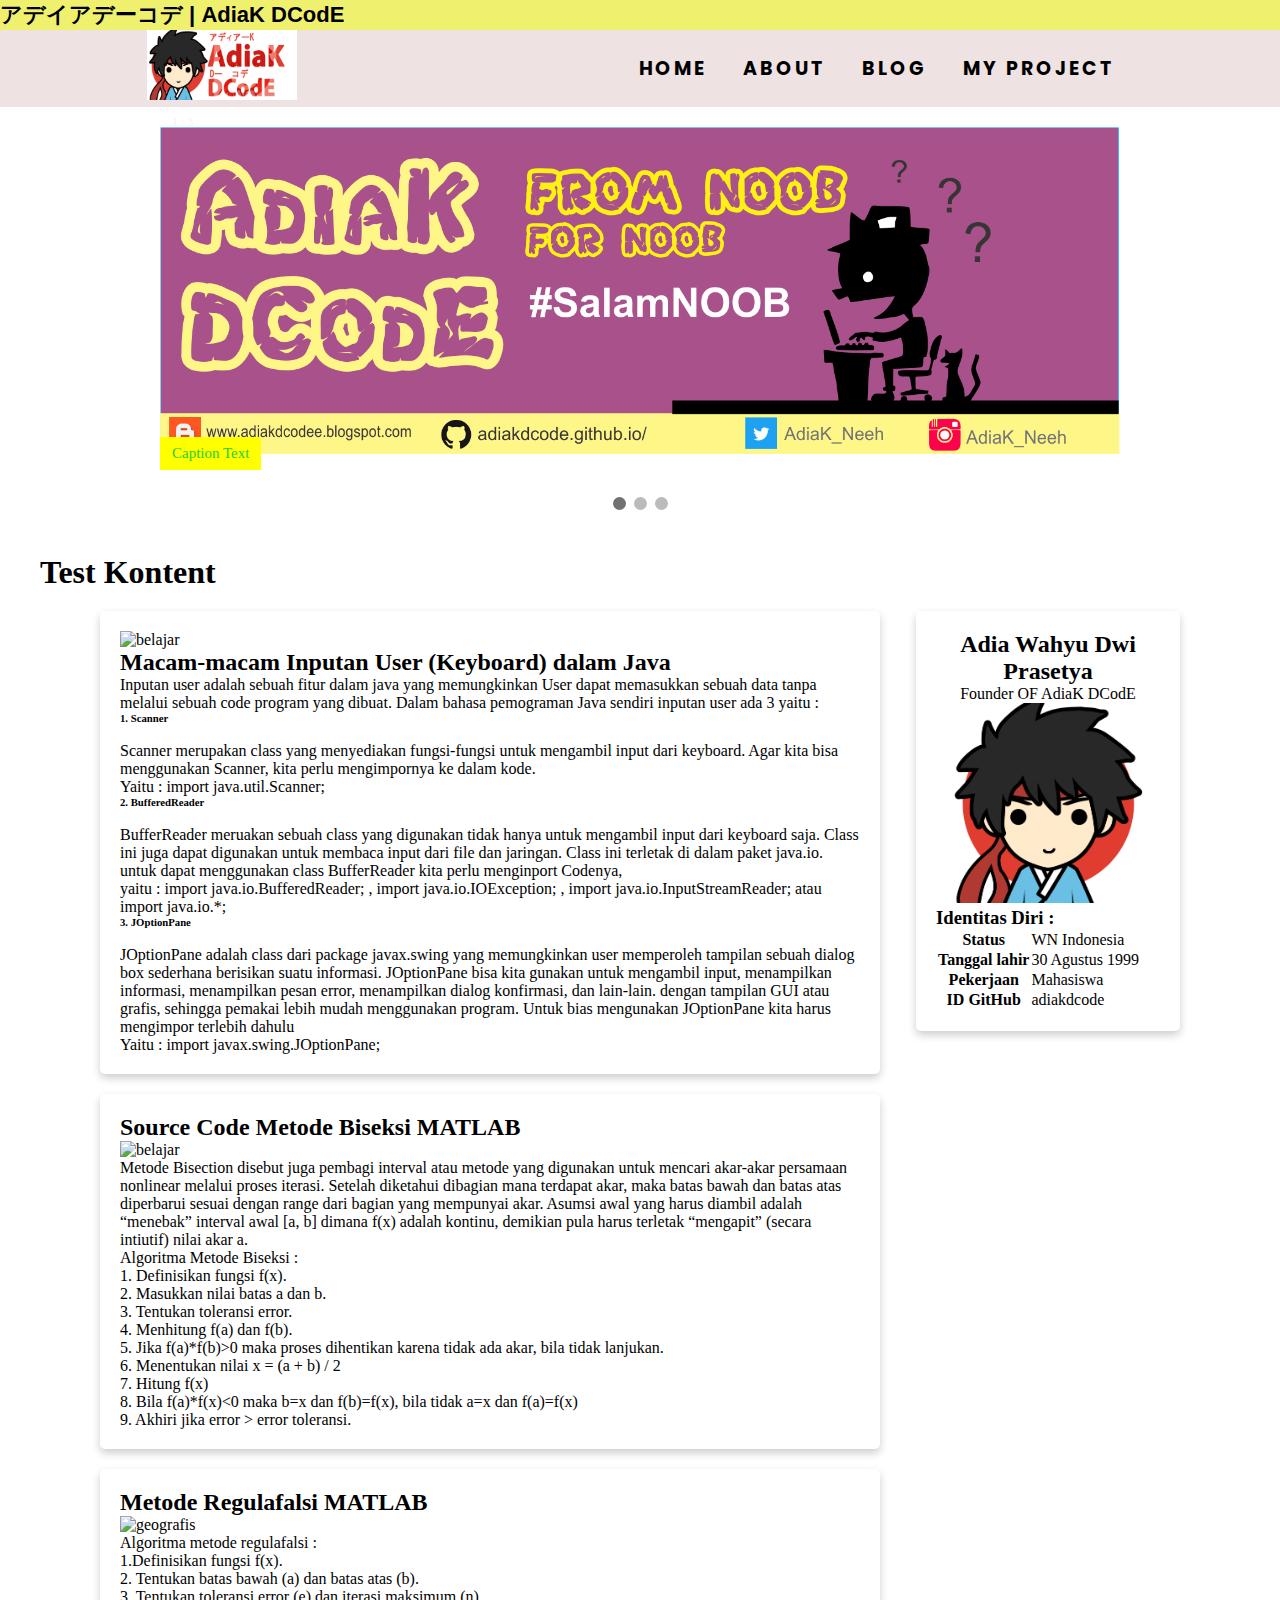
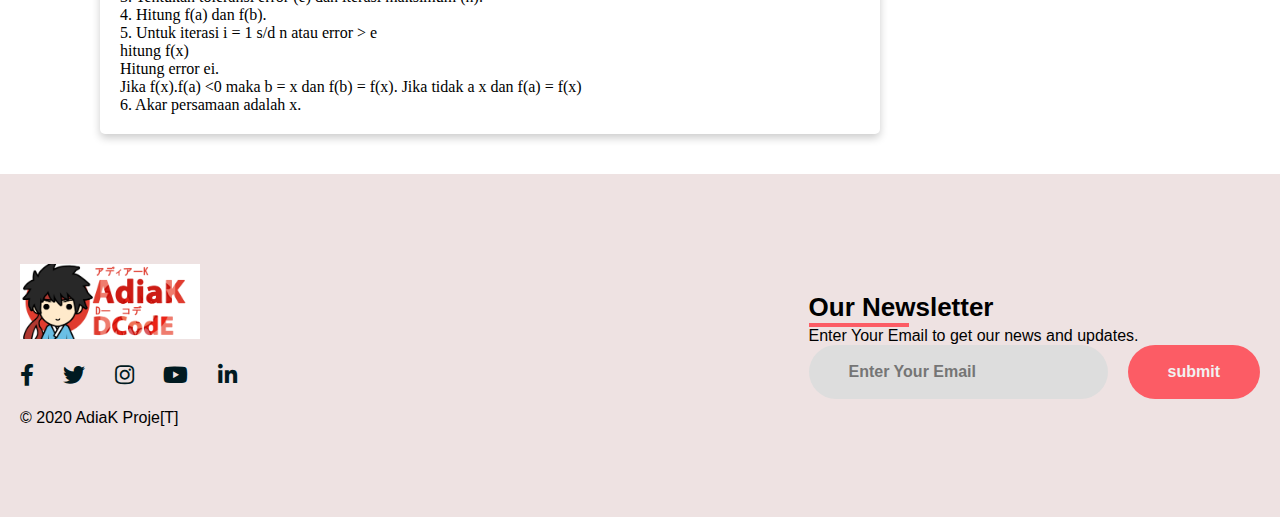
==== commit 30316c4b: "testing" ====
--- a/index.html
+++ b/index.html
@@ -1,70 +1,226 @@
-
-<html>
+<!doctype html>
+<html lang="en">
     <head>
-        <title>Adiak DCodE :: Under Construction</title>
-        <meta charset="UTF-8">
-        <meta name="viewport" content="width=device-width, initial-scale=1">
-       
-        <!--===============================================================================================-->
-            <link rel="stylesheet" type="text/css" href="css/util.css">
-            <link rel="stylesheet" type="text/css" href="css/main.css">
-        <!--===============================================================================================-->
-        
+        <title>AdiaK DCodE :: Welcome</title>
+        <meta name="viewport" content="width=device-width, initial-scale=1, shrink-to-fit=no">
+        <link rel="stylesheet" href="css/style.css">
+        <link rel="stylesheet" href="https://cdnjs.cloudflare.com/ajax/libs/font-awesome/5.11.2/css/all.css">
+        <link rel="stylesheet" href="https://fonts.googleapis.com/css?family=Poppins" >
+        <style>
+            
+        </style>
     </head>
     <body>
-        <div class="txt-center">
-            <div class="flex-col-c p-t-150 p-b-150">                    
+        <div id="headline">
+            <h1>アデイアデーコデ | AdiaK DCodE </h1>
+        </div>
+        <section>
+            <header>
+                <nav class="">
+                    <a class="mobilelogo" href="index.html"><img src="image/mobilelogo.png" width="150" height="70"  alt=""></a>
+                    <a class="logo" href="index.html"><img src="image/logo_adiak.png" width="150" height="70"  alt=""></a>
+                    <ul class="nav-links">
+                        <li>
+                            <a class="home" href="#">HOME</a>
+                        </li>
+                        <li>
+                            <a href="#">ABOUT</a>
+                        </li>
+                        <li>
+                            <a href="#">BLOG</a>
+                        </li>
+                        <li>
+                            <a href="#">MY PROJECT</a>
+                        </li>
+                    </ul>
+                    <div class="lineq">
+                        <div class="line1"></div>
+                        <div class="line2"></div>
+                        <div class="line3"></div>
+                    </div>
+                </nav>
+                
+                
+            </header>
+            <div id="banner">
+                <div class="slideshow-container">
+
+                    <div class="mySlides fade">
+                    <div class="numbertext">1 / 3</div>
+                    <img src="image/BannerBlog2.png" style="width:100%">
+                    <div class="text">Caption Text</div>
+                    </div>
+    
+                    <div class="mySlides fade">
+                    <div class="numbertext">2 / 3</div>
+                    <img src="image/subscribe-bg.png" style="width:100%">
+                    <div class="text">Caption Two</div>
+                    </div>
+    
+                    <div class="mySlides fade">
+                    <div class="numbertext">3 / 3</div>
+                    <img src="image/logo_adiak.png" style="width:100%">
+                    <div class="text">Caption Three</div>
+                    </div>
+    
+                    </div>
+                    <br>
+    
+                    <div style="text-align:center">
+                    <span class="dot"></span> 
+                    <span class="dot"></span> 
+                    <span class="dot"></span> 
+                </div>
+
+            </div>
             
-                <!-- Display the countdown timer in an element -->
-                <p id="LockDown"></p>
-        
-                <script>
-                // Set the date we're counting down to
-                var countDownDate = new Date("May 24, 2020 00:00:25").getTime();
-        
-                // Update the count down every 1 second
-                var x = setInterval(function() {
-        
-                // get waktu dan waktu today
-                var now = new Date().getTime();
-        
-                // hari tersisa
-                var distance = countDownDate - now;
-        
-                // hitung days, hours, minutes and seconds
-                var days = Math.floor(distance / (1000 * 60 * 60 * 24));
-                var hours = Math.floor((distance % (1000 * 60 * 60 * 24)) / (1000 * 60 * 60));
-                var minutes = Math.floor((distance % (1000 * 60 * 60)) / (1000 * 60));
-                var seconds = Math.floor((distance % (1000 * 60)) / 1000);
-        
-                
-                document.getElementById("LockDown").innerHTML = "NORMAL IN : " + days + " Days " + hours + " Hours "
-                + minutes + " Minutes " + seconds + "  Seconds ";
-
-                // Jika Lebih 
-                if (distance < 0) {
-                    clearInterval(x);
-                    document.getElementById("LockDown").innerHTML = "EXPIRED";
-                }
-                }, 1000);
-                </script>
-                <h1>  My website Pages is under construction </h1>
-                <p>
-                     Situs ini Sedang dalam Proses Pembuatan<br>
-                     私のウェブページは作成中です 
-                </p>
+            <main>
+                <h1>Test Kontent</h1>
+                </div>
+                <div id="content">
+                    <article id="cc" class="card">
+                        <img src="image/javap.png" class="featured-image" alt="belajar">
+                        <h2>Macam-macam Inputan User (Keyboard) dalam Java</h2>
+                        <p>Inputan user adalah sebuah fitur dalam java yang memungkinkan User dapat memasukkan sebuah data tanpa melalui sebuah code program yang dibuat. Dalam bahasa pemograman Java sendiri inputan user ada 3 yaitu : <br>
+                            <h6> 1. Scanner </h6><br>
+                            Scanner merupakan class yang menyediakan fungsi-fungsi untuk mengambil input dari keyboard. Agar kita bisa menggunakan Scanner, kita perlu mengimpornya ke dalam kode. <br>
+                            Yaitu : import java.util.Scanner; <br>
+                            <h6>2. BufferedReader</h6> <br>
+                            BufferReader meruakan sebuah class yang digunakan tidak hanya untuk mengambil input dari keyboard saja. Class ini juga dapat digunakan untuk membaca input dari file dan jaringan. Class ini terletak di dalam paket java.io. untuk dapat menggunakan class BufferReader kita perlu menginport Codenya, <br>
+                            yaitu : import java.io.BufferedReader; , import java.io.IOException; ,
+                            import java.io.InputStreamReader; atau import java.io.*; <br>
+                            <h6>3.    JOptionPane  </h6><br>
+                            JOptionPane adalah class dari package javax.swing yang memungkinkan user memperoleh tampilan sebuah dialog box sederhana berisikan suatu informasi. JOptionPane bisa kita gunakan untuk mengambil input, menampilkan informasi, menampilkan pesan error, menampilkan dialog konfirmasi, 
+                            dan lain-lain. dengan tampilan GUI atau grafis, sehingga pemakai lebih mudah 
+                            menggunakan program. Untuk bias mengunakan  JOptionPane kita harus mengimpor terlebih dahulu <br>
+                            Yaitu :  import javax.swing.JOptionPane; </p>
+                        
+                    </article>
+                    <article id="sourcecode" class="card">
+                        <h2 id="sourcecode">Source Code Metode Biseksi MATLAB</h2>
+                        <img src="image/sc/biseksi.png"  alt="belajar">
+                        <p>Metode Bisection disebut juga pembagi interval atau metode yang digunakan untuk mencari akar-akar persamaan nonlinear melalui proses iterasi.
+                            Setelah diketahui dibagian mana terdapat akar, maka batas bawah dan batas atas diperbarui sesuai dengan range dari bagian yang mempunyai akar. 
+                            Asumsi awal yang harus diambil adalah “menebak” interval awal [a, b] dimana f(x) adalah kontinu, demikian pula harus terletak “mengapit” (secara intiutif) nilai akar a. <br>
+    
+                        Algoritma Metode Biseksi : <br>
+                        1.	Definisikan fungsi f(x). <br>
+                        2.	Masukkan nilai batas a dan b. <br>
+                        3.	Tentukan toleransi error. <br>
+                        4.	Menhitung f(a) dan f(b). <br>
+                        5.	Jika f(a)*f(b)>0 maka proses dihentikan karena tidak ada akar, bila tidak lanjukan. <br>
+                        6.	Menentukan nilai x = (a + b) / 2 <br>
+                        7.	Hitung f(x) <br>
+                        8.	Bila f(a)*f(x)<0 maka b=x dan f(b)=f(x), bila tidak a=x dan f(a)=f(x)
+                        <br></0>9.	Akhiri jika error > error toleransi. </p>
+                        
+                    </article>
+                    
+                    <article id="matlab" class="card">
+                        <h2 id="matlab">Metode Regulafalsi MATLAB</h2>
+                        <img src="image/sc/regulafalsi.png" class="featured-image" alt="geografis">
+                        <p>Algoritma metode regulafalsi : <br>
+                            1.Definisikan fungsi f(x). <br>
+                            2. Tentukan batas bawah (a) dan batas atas (b). <br>
+                            3. Tentukan toleransi error (e) dan iterasi maksimum (n). <br>
+                            4. Hitung f(a) dan f(b). <br>
+                            5. Untuk iterasi i = 1 s/d n atau error > e <br>
+                                hitung f(x) <br>
+                                Hitung error ei. <br>
+                                Jika f(x).f(a) <0 maka b = x dan f(b) = f(x). Jika tidak a  x dan f(a) = f(x)
+                            <br> </0>6. Akar persamaan adalah x. </p></0>
+    
+                </div>
+                <aside>
+                    <article class="profile card">
+                        <header>
+                            <h2 id="profile">Adia Wahyu Dwi Prasetya</h2>
+                            <p>Founder OF AdiaK DCodE</p>
+                            <figure>
+                               <img src="adiaklogo.png">
+                            </figure>
+                        </header>
+                        <section>
+                           <h3>Identitas Diri : </h3>
+                           <table>
+                              <tr>
+                                 <th>Status</th>
+                                 <td>WN Indonesia</td>
+                              </tr>
+                              <tr>
+                                 <th>Tanggal lahir</th>
+                                 <td>30 Agustus 1999</td>
+                              </tr>
+                              <tr>
+                                 <th>Pekerjaan</th>
+                                 <td>Mahasiswa</td>
+                              </tr>
+                              <tr>
+                                <th>ID GitHub</th>
+                                <td>adiakdcode</td>
+                             </tr>
+                             
+                            </table>
+                        </section>
+                   </article>
+                </aside>
+                
+                
+
+            </main>
+            
+           <!--Footer-->
+           <footer>
+            <div class="footer-container">
+              <div class="left-col">
+                <img src="image/logo_adiak.png" alt="" class="logo">
+                <div class="social-media">
+                  <a href="#"><i class="fab fa-facebook-f"></i></a>
+                  <a href="#"><i class="fab fa-twitter"></i></a>
+                  <a href="#"><i class="fab fa-instagram"></i></a>
+                  <a href="#"><i class="fab fa-youtube"></i></a>
+                  <a href="#"><i class="fab fa-linkedin-in"></i></a>
+                </div>
+                <p class="rights-text">© 2020 AdiaK Proje[T]</p>
+              </div>
+      
+              <div class="right-col">
+                <h1>Our Newsletter</h1>
+                <div class="border"></div>
+                <p>Enter Your Email to get our news and updates.</p>
+                <form action="" class="newsletter-form">
+                  <input type="text" class="txtb" placeholder="Enter Your Email">
+                  <input type="submit" class="btn" value="submit">
+                </form>
+              </div>
             </div>
-            <div class="footer_top flex-column">
-                <div class="footer_logo">
-                    <a href="#">
-                        <img src="img/logo_adiak.png" width="210" height="90" alt="">
-                    </a>
-                </div>
-            </div>
-            <span class="txt-center">
-                <p>© 2020 All rights reserved | AdiaK Projec[T]</p>
-            </span>
-        </div>
-        </body>
-</html>
-
+          </footer>
+        </section>
+        
+        
+        
+
+    </body>
+    <script src="js/app.js"></script>
+    <script>
+        var slideIndex = 0;
+        showSlides();
+        
+        function showSlides() {
+            var i;
+            var slides = document.getElementsByClassName("mySlides");
+            var dots = document.getElementsByClassName("dot");
+            for (i = 0; i < slides.length; i++) {
+               slides[i].style.display = "none";  
+            }
+            slideIndex++;
+            if (slideIndex> slides.length) {slideIndex = 1}    
+            for (i = 0; i < dots.length; i++) {
+                dots[i].className = dots[i].className.replace(" active", "");
+            }
+            slides[slideIndex-1].style.display = "block";  
+            dots[slideIndex-1].className += " active";
+            setTimeout(showSlides, 2000); // Change image every 2 seconds
+        }
+        </script>
+</html>--- a/css/style.css
+++ b/css/style.css
@@ -0,0 +1,359 @@
+*{
+    margin: 0px;
+    padding: 0px;
+    box-sizing: border-box;
+}
+/*Background */
+body{
+    background-color: linear-gradient( rgb(233, 230, 73),#EE7752, rgb(60, 231, 69),#E73C7E, #23A6D5,#23D5AB);
+    margin: 0;
+    padding: 0;
+}
+#headline{
+  background-color: rgb(240, 240, 111);
+  font-family: sans-serif;
+  font-size: 11px;
+  top: 0;
+}
+header {
+display: inline;
+}
+/*section {
+    width: 100%;
+    height: 100vh;
+    color: #fff;
+    background: linear-gradient(-45deg, rgb(233, 230, 73),#EE7752,rgb(60, 231, 69),#E73C7E, #23A6D5,#23D5AB);
+    background-size: 400% 400%;
+    position: relative;
+    animation: change 2s ease-in-out infinite;
+
+}*/
+@keyframes change {
+    0% {
+        background-position: 0 50%;
+    }
+     50%{
+         background-position: 100% 50%;
+     }
+     100% {
+         background-position: 0 50%;
+     }
+}
+
+/* Navbar*/
+nav{
+    display: flex;
+    position: sticky; /* Set the navbar to fixed position */
+    top: 0; /* Position the navbar at the top of the page */
+    width: 100%; /* Full width */
+    justify-content: space-around;
+    align-items: center;
+    min-height: 8vh;
+    background: #eee2e2;
+    font-family: 'Poppins', sans-serif;
+    
+    
+}
+.nav-links{
+    display: flex;
+    justify-content: space-around;
+    width: 40%;
+}
+.nav-links li{
+    list-style: none;
+    
+}
+.nav-links a{
+    color: black;
+    text-decoration: none;
+    letter-spacing: 3px;
+    font-size: 19px;
+    font-weight: bold; 
+    display: grid; 
+    
+}
+.nav-links a:hover{
+    background: yellow;
+}
+/*line bar*/
+.lineq {
+    display: none;
+    cursor: pointer;
+}
+.lineq div{
+    width: 25px;
+    height: 4px;
+    background-color: black;
+    margin: 5px;
+}
+@media screen and (max-width:1024px){
+    .nav-links{
+        width: 60%;
+    }
+}
+@media screen and (max-width:768px){
+    body{
+        overflow-x: hidden;
+        
+    }
+    .nav-links{
+        position: absolute;
+        right: 0px;
+        height: 52vh;
+        top: 9vh;
+        background-color: #eee2e2;
+        display: flex;
+        flex-direction: column;
+        align-items: center;
+        width: 100%;
+        transform: translateX(100%);
+        transition: transform 0.5s ease-in;
+    }
+    .nav-links li {
+        opacity: 0;
+    }
+    .lineq {
+        display: block;
+    }
+}
+.nav-active{
+    transform: translateX(0%);
+}
+@keyframes navLinkFade {
+    from {
+        opacity: 0;
+        transform: translateX(50px);
+    }
+    to{
+        opacity: 1;
+        transform: translateX(0px);
+
+    }
+}
+/* logo jika HP*/
+.mobilelogo{
+  position: relative;
+  display: none;
+}
+/*Banner*/
+.banner{
+  position: sticky;
+  top: 1px;
+  
+}
+* {box-sizing:border-box}
+.mySlides {display:inline}
+
+/* Slideshow container */
+.slideshow-container {
+  min-height: 8vh;
+  max-width: 1000px;
+  position: relative;
+  margin: auto;
+  padding: 20px;
+}
+
+/* Ket Gambar / Caption text */
+.text {
+  color: #25cf2d;
+  background-color: yellow;
+  font-size: 15px;
+  padding: 8px 12px;
+  position: absolute;
+  bottom: 8px;
+  text-align: center;
+}
+
+/* Number text (1/3 etc) */
+.numbertext {
+  color: #f2f2f2;
+  font-size: 12px;
+  padding: 8px 12px;
+  position: absolute;
+  top: 0;
+}
+
+/* The dots/bullets/indicators */
+.dot {
+  height: 13px;
+  width: 13px;
+  margin: 0 2px;
+  background-color: #bbb;
+  border-radius: 50%;
+  display: inline-block;
+  transition: background-color 0.6s ease;
+}
+
+.active {
+  background-color: #717171;
+}
+
+/* Fading animation */
+.fade {
+  -webkit-animation-name: fade;
+  -webkit-animation-duration: 1.5s;
+  animation-name: fade;
+  animation-duration: 1.5s;
+}
+
+@-webkit-keyframes fade {
+  from {opacity: .4} 
+  to {opacity: 1}
+}
+
+@keyframes fade {
+  from {opacity: .4} 
+  to {opacity: 1}
+}
+
+/* On smaller screens, decrease text size */
+@media only screen and (max-width: 768px) {
+  .text {font-size: 11px}
+}
+.card {
+  box-shadow: 0 4px 8px 0 rgba(0, 0, 0, 0.2);
+  border-radius: 5px;
+  padding: 20px;
+  margin-top: 20px;
+}
+#content {
+  float: left;
+  width: 70%;
+  padding-left: 5%;
+}
+.featured-image {
+  width: 100%;
+  max-height: 300px;
+  object-fit: cover;
+  object-position: center;
+}
+.profile img {
+  width: 200px;
+}
+.profile header {
+    text-align: center;
+         }
+main {
+  padding: 40px;
+  overflow: auto;
+}
+aside {
+  float: right;
+  width: 27%;
+  padding-right: 5%;
+  }
+  @media screen and (max-width: 1000px) {
+      #content,
+      aside {
+          width: 100%;
+          padding: 0;
+      }
+   }
+
+   footer{
+    background: #eee2e2;
+    padding: 90px 0;
+    font-family: sans-serif;
+  }
+  
+  .footer-container{
+    max-width: 1300px;
+    margin: auto;
+    padding: 0 20px;
+    display: flex;
+    justify-content: space-between;
+    align-items: center;
+    flex-wrap: wrap-reverse;
+  }
+  
+  .logo{
+    width: 180px;
+  }
+  
+  .social-media{
+    margin: 20px 0;
+  }
+  
+  .social-media a{
+    color: #001a21;
+    margin-right: 25px;
+    font-size: 22px;
+    text-decoration: none;
+    transition: .3s linear;
+  }
+  
+  .social-media a:hover{
+    color: #fc5c65;
+  }
+  
+  .right-col h1{
+    font-size: 26px;
+  }
+  
+  .border{
+    width: 100px;
+    height: 4px;
+    background: #fc5c65;
+  }
+  
+  .newsletter-form{
+    display: flex;
+    justify-content: center;
+    align-items: center;
+    flex-wrap: wrap;
+  }
+  
+  .txtb{
+    flex: 1;
+    padding: 18px 40px;
+    font-size: 16px;
+    color: #293043;
+    background: #ddd;
+    border: none;
+    font-weight: 700;
+    outline: none;
+    border-radius: 30px;
+    min-width: 260px;
+  }
+  
+  .btn{
+    padding: 18px 40px;
+    font-size: 16px;
+    color: #f1f1f1;
+    background: #fc5c65;
+    border: none;
+    font-weight: 700;
+    outline: none;
+    border-radius: 30px;
+    margin-left: 20px;
+    cursor: pointer;
+    transition: opacity .3s linear;
+  }
+  
+  .btn:hover{
+    opacity: .7;
+  }
+  @media screen and (max-width:960px) {
+    .footer-container{
+      max-width: 600px;
+    }
+    .right-col{
+      width: 100%;
+      margin-bottom: 60px;
+    }
+  
+    .left-col{
+      width: 100%;
+      text-align: center;
+    }
+  }
+  
+  
+  @media screen and (max-width:700px){
+    .btn{
+      margin: 0;
+      width: 100%;
+      margin-top: 20px;
+      }
+  }
+  
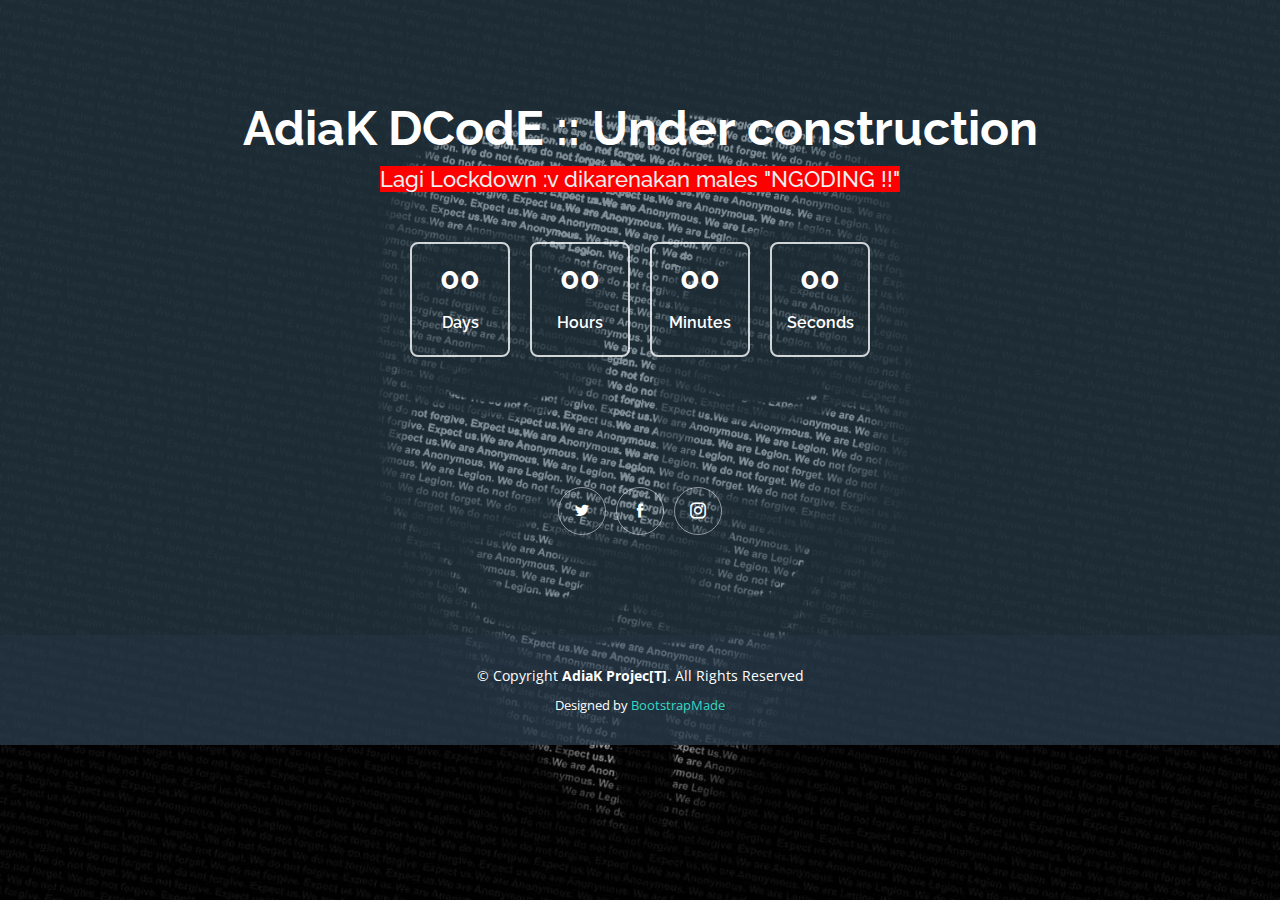
==== commit 684db4ba: "Lockdown" ====
--- a/index.html
+++ b/index.html
@@ -1,226 +1,100 @@
-<!doctype html>
+<!DOCTYPE html>
 <html lang="en">
-    <head>
-        <title>AdiaK DCodE :: Welcome</title>
-        <meta name="viewport" content="width=device-width, initial-scale=1, shrink-to-fit=no">
-        <link rel="stylesheet" href="css/style.css">
-        <link rel="stylesheet" href="https://cdnjs.cloudflare.com/ajax/libs/font-awesome/5.11.2/css/all.css">
-        <link rel="stylesheet" href="https://fonts.googleapis.com/css?family=Poppins" >
-        <style>
-            
-        </style>
-    </head>
-    <body>
-        <div id="headline">
-            <h1>アデイアデーコデ | AdiaK DCodE </h1>
+
+<head>
+  <meta charset="utf-8">
+  <meta content="width=device-width, initial-scale=1.0" name="viewport">
+  <title>AdiaK DCodE :: Lockdown</title>
+  <meta content="" name="descriptison">
+  <meta content="" name="keywords">
+
+  <!-- Favicons -->
+  <link href="assets/img/favicon.png" rel="icon">
+  <link href="assets/img/apple-touch-icon.png" rel="apple-touch-icon">
+
+  <!-- Google Fonts -->
+  <link href="https://fonts.googleapis.com/css?family=Open+Sans:300,300i,400,400i,600,600i,700,700i|Raleway:300,300i,400,400i,600,600i,700,700i" rel="stylesheet">
+
+  <!-- Vendor CSS Files -->
+  <link href="assets/vendor/bootstrap/css/bootstrap.min.css" rel="stylesheet">
+  <link href="assets/vendor/icofont/icofont.min.css" rel="stylesheet">
+
+  <!-- Template Main CSS File -->
+  <link href="assets/css/style.css" rel="stylesheet">
+  <style>
+      h2{
+          background-color: red;
+      }
+  </style>
+</head>
+
+<body>
+
+  <!-- ======= Header ======= -->
+  <header id="header" class="d-flex align-items-center">
+    <div class="container d-flex flex-column align-items-center">
+
+      <h1>AdiaK DCodE :: Under construction</h1>
+      <h2>Lagi Lockdown :v dikarenakan males "NGODING !!" </h2>
+      <div class="countdown d-flex justify-content-center" data-count="2020/06/30">
+        <div>
+          <h3>%D</h3>
+          <h4>Days</h4>
         </div>
-        <section>
-            <header>
-                <nav class="">
-                    <a class="mobilelogo" href="index.html"><img src="image/mobilelogo.png" width="150" height="70"  alt=""></a>
-                    <a class="logo" href="index.html"><img src="image/logo_adiak.png" width="150" height="70"  alt=""></a>
-                    <ul class="nav-links">
-                        <li>
-                            <a class="home" href="#">HOME</a>
-                        </li>
-                        <li>
-                            <a href="#">ABOUT</a>
-                        </li>
-                        <li>
-                            <a href="#">BLOG</a>
-                        </li>
-                        <li>
-                            <a href="#">MY PROJECT</a>
-                        </li>
-                    </ul>
-                    <div class="lineq">
-                        <div class="line1"></div>
-                        <div class="line2"></div>
-                        <div class="line3"></div>
-                    </div>
-                </nav>
-                
-                
-            </header>
-            <div id="banner">
-                <div class="slideshow-container">
+        <div>
+          <h3>%H</h3>
+          <h4>Hours</h4>
+        </div>
+        <div>
+          <h3>%M</h3>
+          <h4>Minutes</h4>
+        </div>
+        <div>
+          <h3>%S</h3>
+          <h4>Seconds</h4>
+        </div>
+      </div>
 
-                    <div class="mySlides fade">
-                    <div class="numbertext">1 / 3</div>
-                    <img src="image/BannerBlog2.png" style="width:100%">
-                    <div class="text">Caption Text</div>
-                    </div>
-    
-                    <div class="mySlides fade">
-                    <div class="numbertext">2 / 3</div>
-                    <img src="image/subscribe-bg.png" style="width:100%">
-                    <div class="text">Caption Two</div>
-                    </div>
-    
-                    <div class="mySlides fade">
-                    <div class="numbertext">3 / 3</div>
-                    <img src="image/logo_adiak.png" style="width:100%">
-                    <div class="text">Caption Three</div>
-                    </div>
-    
-                    </div>
-                    <br>
-    
-                    <div style="text-align:center">
-                    <span class="dot"></span> 
-                    <span class="dot"></span> 
-                    <span class="dot"></span> 
-                </div>
+      <div class="social-links text-center">
+        <a href="#" class="twitter"><i class="icofont-twitter"></i></a>
+        <a href="#" class="facebook"><i class="icofont-facebook"></i></a>
+        <a href="#" class="instagram"><i class="icofont-instagram"></i></a>
 
-            </div>
-            
-            <main>
-                <h1>Test Kontent</h1>
-                </div>
-                <div id="content">
-                    <article id="cc" class="card">
-                        <img src="image/javap.png" class="featured-image" alt="belajar">
-                        <h2>Macam-macam Inputan User (Keyboard) dalam Java</h2>
-                        <p>Inputan user adalah sebuah fitur dalam java yang memungkinkan User dapat memasukkan sebuah data tanpa melalui sebuah code program yang dibuat. Dalam bahasa pemograman Java sendiri inputan user ada 3 yaitu : <br>
-                            <h6> 1. Scanner </h6><br>
-                            Scanner merupakan class yang menyediakan fungsi-fungsi untuk mengambil input dari keyboard. Agar kita bisa menggunakan Scanner, kita perlu mengimpornya ke dalam kode. <br>
-                            Yaitu : import java.util.Scanner; <br>
-                            <h6>2. BufferedReader</h6> <br>
-                            BufferReader meruakan sebuah class yang digunakan tidak hanya untuk mengambil input dari keyboard saja. Class ini juga dapat digunakan untuk membaca input dari file dan jaringan. Class ini terletak di dalam paket java.io. untuk dapat menggunakan class BufferReader kita perlu menginport Codenya, <br>
-                            yaitu : import java.io.BufferedReader; , import java.io.IOException; ,
-                            import java.io.InputStreamReader; atau import java.io.*; <br>
-                            <h6>3.    JOptionPane  </h6><br>
-                            JOptionPane adalah class dari package javax.swing yang memungkinkan user memperoleh tampilan sebuah dialog box sederhana berisikan suatu informasi. JOptionPane bisa kita gunakan untuk mengambil input, menampilkan informasi, menampilkan pesan error, menampilkan dialog konfirmasi, 
-                            dan lain-lain. dengan tampilan GUI atau grafis, sehingga pemakai lebih mudah 
-                            menggunakan program. Untuk bias mengunakan  JOptionPane kita harus mengimpor terlebih dahulu <br>
-                            Yaitu :  import javax.swing.JOptionPane; </p>
-                        
-                    </article>
-                    <article id="sourcecode" class="card">
-                        <h2 id="sourcecode">Source Code Metode Biseksi MATLAB</h2>
-                        <img src="image/sc/biseksi.png"  alt="belajar">
-                        <p>Metode Bisection disebut juga pembagi interval atau metode yang digunakan untuk mencari akar-akar persamaan nonlinear melalui proses iterasi.
-                            Setelah diketahui dibagian mana terdapat akar, maka batas bawah dan batas atas diperbarui sesuai dengan range dari bagian yang mempunyai akar. 
-                            Asumsi awal yang harus diambil adalah “menebak” interval awal [a, b] dimana f(x) adalah kontinu, demikian pula harus terletak “mengapit” (secara intiutif) nilai akar a. <br>
-    
-                        Algoritma Metode Biseksi : <br>
-                        1.	Definisikan fungsi f(x). <br>
-                        2.	Masukkan nilai batas a dan b. <br>
-                        3.	Tentukan toleransi error. <br>
-                        4.	Menhitung f(a) dan f(b). <br>
-                        5.	Jika f(a)*f(b)>0 maka proses dihentikan karena tidak ada akar, bila tidak lanjukan. <br>
-                        6.	Menentukan nilai x = (a + b) / 2 <br>
-                        7.	Hitung f(x) <br>
-                        8.	Bila f(a)*f(x)<0 maka b=x dan f(b)=f(x), bila tidak a=x dan f(a)=f(x)
-                        <br></0>9.	Akhiri jika error > error toleransi. </p>
-                        
-                    </article>
-                    
-                    <article id="matlab" class="card">
-                        <h2 id="matlab">Metode Regulafalsi MATLAB</h2>
-                        <img src="image/sc/regulafalsi.png" class="featured-image" alt="geografis">
-                        <p>Algoritma metode regulafalsi : <br>
-                            1.Definisikan fungsi f(x). <br>
-                            2. Tentukan batas bawah (a) dan batas atas (b). <br>
-                            3. Tentukan toleransi error (e) dan iterasi maksimum (n). <br>
-                            4. Hitung f(a) dan f(b). <br>
-                            5. Untuk iterasi i = 1 s/d n atau error > e <br>
-                                hitung f(x) <br>
-                                Hitung error ei. <br>
-                                Jika f(x).f(a) <0 maka b = x dan f(b) = f(x). Jika tidak a  x dan f(a) = f(x)
-                            <br> </0>6. Akar persamaan adalah x. </p></0>
-    
-                </div>
-                <aside>
-                    <article class="profile card">
-                        <header>
-                            <h2 id="profile">Adia Wahyu Dwi Prasetya</h2>
-                            <p>Founder OF AdiaK DCodE</p>
-                            <figure>
-                               <img src="adiaklogo.png">
-                            </figure>
-                        </header>
-                        <section>
-                           <h3>Identitas Diri : </h3>
-                           <table>
-                              <tr>
-                                 <th>Status</th>
-                                 <td>WN Indonesia</td>
-                              </tr>
-                              <tr>
-                                 <th>Tanggal lahir</th>
-                                 <td>30 Agustus 1999</td>
-                              </tr>
-                              <tr>
-                                 <th>Pekerjaan</th>
-                                 <td>Mahasiswa</td>
-                              </tr>
-                              <tr>
-                                <th>ID GitHub</th>
-                                <td>adiakdcode</td>
-                             </tr>
-                             
-                            </table>
-                        </section>
-                   </article>
-                </aside>
-                
-                
+        <!--a href="#" class="google-plus"><i class="icofont-skype"></i></a>
+        <a href="#" class="linkedin"><i class="icofont-linkedin"></i></a>-->
+      </div>
 
-            </main>
-            
-           <!--Footer-->
-           <footer>
-            <div class="footer-container">
-              <div class="left-col">
-                <img src="image/logo_adiak.png" alt="" class="logo">
-                <div class="social-media">
-                  <a href="#"><i class="fab fa-facebook-f"></i></a>
-                  <a href="#"><i class="fab fa-twitter"></i></a>
-                  <a href="#"><i class="fab fa-instagram"></i></a>
-                  <a href="#"><i class="fab fa-youtube"></i></a>
-                  <a href="#"><i class="fab fa-linkedin-in"></i></a>
-                </div>
-                <p class="rights-text">© 2020 AdiaK Proje[T]</p>
-              </div>
-      
-              <div class="right-col">
-                <h1>Our Newsletter</h1>
-                <div class="border"></div>
-                <p>Enter Your Email to get our news and updates.</p>
-                <form action="" class="newsletter-form">
-                  <input type="text" class="txtb" placeholder="Enter Your Email">
-                  <input type="submit" class="btn" value="submit">
-                </form>
-              </div>
-            </div>
-          </footer>
-        </section>
-        
-        
-        
+    </div>
+  </header><!-- End #header -->
 
-    </body>
-    <script src="js/app.js"></script>
-    <script>
-        var slideIndex = 0;
-        showSlides();
-        
-        function showSlides() {
-            var i;
-            var slides = document.getElementsByClassName("mySlides");
-            var dots = document.getElementsByClassName("dot");
-            for (i = 0; i < slides.length; i++) {
-               slides[i].style.display = "none";  
-            }
-            slideIndex++;
-            if (slideIndex> slides.length) {slideIndex = 1}    
-            for (i = 0; i < dots.length; i++) {
-                dots[i].className = dots[i].className.replace(" active", "");
-            }
-            slides[slideIndex-1].style.display = "block";  
-            dots[slideIndex-1].className += " active";
-            setTimeout(showSlides, 2000); // Change image every 2 seconds
-        }
-        </script>
+  <!-- ======= Footer ======= -->
+  <footer id="footer">
+    <div class="container">
+      <div class="copyright">
+        &copy; Copyright <strong><span>AdiaK Projec[T]</span></strong>. All Rights Reserved
+      </div>
+      <div class="credits">
+        <!-- All the links in the footer should remain intact. -->
+        <!-- You can delete the links only if you purchased the pro version. -->
+        <!-- Licensing information: https://bootstrapmade.com/license/ -->
+        <!-- Purchase the pro version with working PHP/AJAX contact form: https://bootstrapmade.com/maundy-free-coming-soon-bootstrap-theme/ -->
+        Designed by <a href="https://bootstrapmade.com/">BootstrapMade</a>
+      </div>
+    </div>
+  </footer><!-- End #footer -->
+
+  <a href="#" class="back-to-top"><i class="icofont-simple-up"></i></a>
+
+  <!-- Vendor JS Files -->
+  <script src="assets/vendor/jquery/jquery.min.js"></script>
+  <script src="assets/vendor/bootstrap/js/bootstrap.bundle.min.js"></script>
+  <script src="assets/vendor/jquery.easing/jquery.easing.min.js"></script>
+  <script src="assets/vendor/php-email-form/validate.js"></script>
+  <script src="assets/vendor/jquery-countdown/jquery.countdown.min.js"></script>
+
+  <!-- Template Main JS File -->
+  <script src="assets/js/main.js"></script>
+
+</body>
+
 </html>--- a/assets/css/style.css
+++ b/assets/css/style.css
@@ -0,0 +1,547 @@
+/**
+* Template Name: Maundy - v2.0.0
+* Template URL: https://bootstrapmade.com/maundy-free-coming-soon-bootstrap-theme/
+* Author: BootstrapMade.com
+* License: https://bootstrapmade.com/license/
+*/
+
+/*--------------------------------------------------------------
+# General
+--------------------------------------------------------------*/
+body {
+  font-family: "Open Sans", sans-serif;
+  color: #fff;
+  background: url("../img/bg1.jpg") top center no-repeat;
+  background-size: cover;
+  position: relative;
+}
+
+body::before {
+  content: "";
+  position: absolute;
+  left: 0;
+  right: 0;
+  top: 0;
+  bottom: 0;
+  background: rgba(49, 71, 89, 0.6);
+}
+
+@media (min-width: 1024px) {
+  body {
+    background-attachment: fixed;
+  }
+}
+
+a {
+  color: #24b7a4;
+}
+
+a:hover {
+  color: #36d8c3;
+  text-decoration: none;
+}
+
+h1, h2, h3, h4, h5, h6 {
+  font-family: "Raleway", sans-serif;
+}
+
+#main {
+  position: relative;
+}
+
+/*--------------------------------------------------------------
+# Back to top button
+--------------------------------------------------------------*/
+.back-to-top {
+  position: fixed;
+  display: none;
+  right: 15px;
+  bottom: 15px;
+  z-index: 99999;
+}
+
+.back-to-top i {
+  display: flex;
+  align-items: center;
+  justify-content: center;
+  font-size: 24px;
+  width: 40px;
+  height: 40px;
+  border-radius: 50px;
+  background: #24b7a4;
+  color: #fff;
+  transition: all 0.4s;
+}
+
+.back-to-top i:hover {
+  background: #21aa99;
+  color: #fff;
+}
+
+/*--------------------------------------------------------------
+# Header
+--------------------------------------------------------------*/
+#header {
+  position: relative;
+  width: 100%;
+  padding: 100px 0;
+  /* countdown */
+}
+
+#header h1 {
+  margin: 0 0 10px 0;
+  font-size: 48px;
+  font-weight: 700;
+  line-height: 56px;
+  color: #fff;
+}
+
+#header h2 {
+  color: #eee;
+  margin-bottom: 40px;
+  font-size: 22px;
+}
+
+#header .countdown {
+  margin-bottom: 80px;
+}
+
+#header .countdown div {
+  text-align: center;
+  border: 2px solid rgba(255, 255, 255, 0.8);
+  border-radius: 8px;
+  margin: 10px 10px;
+  width: 100px;
+  padding: 15px 0;
+}
+
+#header .countdown div h3 {
+  font-weight: 700;
+  font-size: 32px;
+  margin-bottom: 15px;
+}
+
+#header .countdown div h4 {
+  font-size: 16px;
+  font-weight: 600;
+}
+
+@media (max-width: 575px) {
+  #header .countdown div {
+    width: 70px;
+    padding: 10px 0;
+    margin: 10px 8px;
+  }
+  #header .countdown div h3 {
+    font-size: 28px;
+    margin-bottom: 10px;
+  }
+  #header .countdown div h4 {
+    font-size: 14px;
+    font-weight: 500;
+  }
+}
+
+#header .subscribe {
+  font-size: 15px;
+  text-align: center;
+}
+
+#header .subscribe h4 {
+  font-size: 20px;
+  font-weight: 600;
+  color: #fff;
+  position: relative;
+  padding-bottom: 12px;
+}
+
+#header .subscribe .subscribe-form {
+  min-width: 300px;
+  margin-top: 10px;
+  background: #fff;
+  padding: 6px 10px;
+  position: relative;
+  border-radius: 50px;
+  text-align: left;
+}
+
+#header .subscribe .subscribe-form input[type="email"] {
+  border: 0;
+  padding: 4px 8px;
+  width: calc(100% - 100px);
+}
+
+#header .subscribe .subscribe-form input[type="submit"] {
+  position: absolute;
+  top: 0;
+  right: -2px;
+  bottom: 0;
+  border: 0;
+  background: none;
+  font-size: 16px;
+  padding: 0 20px;
+  background: #24b7a4;
+  color: #fff;
+  transition: 0.3s;
+  border-radius: 50px;
+  box-shadow: 0px 2px 15px rgba(0, 0, 0, 0.1);
+}
+
+#header .subscribe .subscribe-form input[type="submit"]:hover {
+  background: #22ae9c;
+}
+
+#header .subscribe .error-message {
+  display: none;
+  color: #ed3c0d;
+  text-align: center;
+  padding: 15px;
+  font-weight: 600;
+}
+
+#header .subscribe .sent-message {
+  display: none;
+  color: #18d26e;
+  text-align: center;
+  padding: 15px;
+  font-weight: 600;
+}
+
+#header .subscribe .loading {
+  display: none;
+  text-align: center;
+  padding: 15px;
+}
+
+#header .subscribe .loading:before {
+  content: "";
+  display: inline-block;
+  border-radius: 50%;
+  width: 24px;
+  height: 24px;
+  margin: 0 10px -6px 0;
+  border: 3px solid #18d26e;
+  border-top-color: #eee;
+  -webkit-animation: animate-loading-notify 1s linear infinite;
+  animation: animate-loading-notify 1s linear infinite;
+}
+
+@-webkit-keyframes animate-loading-notify {
+  0% {
+    transform: rotate(0deg);
+  }
+  100% {
+    transform: rotate(360deg);
+  }
+}
+
+@keyframes animate-loading-notify {
+  0% {
+    transform: rotate(0deg);
+  }
+  100% {
+    transform: rotate(360deg);
+  }
+}
+
+#header .social-links {
+  margin-top: 40px;
+}
+
+#header .social-links a {
+  font-size: 16px;
+  display: inline-block;
+  color: #fff;
+  line-height: 1;
+  padding-top: 14px;
+  margin: 0 3px;
+  border-radius: 50%;
+  text-align: center;
+  width: 48px;
+  height: 48px;
+  transition: 0.3s;
+  border: 1px solid rgba(255, 255, 255, 0.5);
+}
+
+#header .social-links a:hover {
+  background: #24b7a4;
+  border-color: #24b7a4;
+}
+
+/*--------------------------------------------------------------
+# Sections General
+--------------------------------------------------------------*/
+section {
+  padding: 60px 0;
+}
+
+.section-bg {
+  background-color: #d8f7f3;
+}
+
+.section-title {
+  text-align: center;
+  padding-bottom: 30px;
+}
+
+.section-title h2 {
+  font-size: 32px;
+  font-weight: bold;
+  text-transform: uppercase;
+  margin-bottom: 20px;
+  padding-bottom: 20px;
+  position: relative;
+}
+
+.section-title h2::after {
+  content: '';
+  position: absolute;
+  display: block;
+  width: 50px;
+  height: 2px;
+  background: #24b7a4;
+  bottom: 0;
+  left: calc(50% - 25px);
+}
+
+.section-title p {
+  margin-bottom: 0;
+}
+
+/*--------------------------------------------------------------
+# Contact Us
+--------------------------------------------------------------*/
+.about .icon-box {
+  margin-bottom: 20px;
+  text-align: center;
+}
+
+.about .icon {
+  display: flex;
+  justify-content: center;
+  margin-bottom: 15px;
+}
+
+.about .icon i {
+  color: #fff;
+  font-size: 42px;
+}
+
+.about .title {
+  font-weight: 700;
+  margin-bottom: 15px;
+  font-size: 18px;
+  text-transform: uppercase;
+}
+
+.about .title a {
+  color: #fff;
+  transition: 0.3s;
+}
+
+.about .description {
+  line-height: 24px;
+  font-size: 14px;
+}
+
+/*--------------------------------------------------------------
+# Contact Us
+--------------------------------------------------------------*/
+.contact .info {
+  border-top: 3px solid #24b7a4;
+  border-bottom: 3px solid #24b7a4;
+  padding: 30px;
+  background: rgba(255, 255, 255, 0.06);
+  width: 100%;
+  box-shadow: 0 0 24px 0 rgba(0, 0, 0, 0.12);
+}
+
+.contact .info i {
+  font-size: 20px;
+  color: #fff;
+  float: left;
+  width: 44px;
+  height: 44px;
+  background: rgba(255, 255, 255, 0.1);
+  display: flex;
+  justify-content: center;
+  align-items: center;
+  border-radius: 50px;
+  transition: all 0.3s ease-in-out;
+}
+
+.contact .info h4 {
+  padding: 0 0 0 60px;
+  font-size: 22px;
+  font-weight: 600;
+  margin-bottom: 5px;
+}
+
+.contact .info p {
+  padding: 0 0 10px 60px;
+  margin-bottom: 20px;
+  font-size: 14px;
+}
+
+.contact .info .email p {
+  padding-top: 5px;
+}
+
+.contact .info .social-links {
+  padding-left: 60px;
+}
+
+.contact .info .social-links a {
+  font-size: 18px;
+  display: inline-block;
+  background: #333;
+  color: #fff;
+  line-height: 1;
+  padding: 8px 0;
+  border-radius: 50%;
+  text-align: center;
+  width: 36px;
+  height: 36px;
+  transition: 0.3s;
+  margin-right: 10px;
+}
+
+.contact .info .social-links a:hover {
+  background: #24b7a4;
+  color: #fff;
+}
+
+.contact .info .email:hover i, .contact .info .address:hover i, .contact .info .phone:hover i {
+  background: #24b7a4;
+  color: #fff;
+}
+
+.contact .php-email-form {
+  width: 100%;
+  border-top: 3px solid #24b7a4;
+  border-bottom: 3px solid #24b7a4;
+  padding: 30px;
+  background: rgba(255, 255, 255, 0.06);
+  box-shadow: 0 0 24px 0 rgba(0, 0, 0, 0.12);
+}
+
+.contact .php-email-form .form-group {
+  padding-bottom: 8px;
+}
+
+.contact .php-email-form .validate {
+  display: none;
+  color: red;
+  margin: 0 0 15px 0;
+  font-weight: 400;
+  font-size: 13px;
+}
+
+.contact .php-email-form .error-message {
+  display: none;
+  color: #fff;
+  background: #ed3c0d;
+  text-align: center;
+  padding: 15px;
+  font-weight: 600;
+}
+
+.contact .php-email-form .sent-message {
+  display: none;
+  color: #fff;
+  background: #18d26e;
+  text-align: center;
+  padding: 15px;
+  font-weight: 600;
+}
+
+.contact .php-email-form .loading {
+  display: none;
+  background: #fff;
+  text-align: center;
+  padding: 15px;
+}
+
+.contact .php-email-form .loading:before {
+  content: "";
+  display: inline-block;
+  border-radius: 50%;
+  width: 24px;
+  height: 24px;
+  margin: 0 10px -6px 0;
+  border: 3px solid #18d26e;
+  border-top-color: #eee;
+  -webkit-animation: animate-loading 1s linear infinite;
+  animation: animate-loading 1s linear infinite;
+}
+
+.contact .php-email-form input, .contact .php-email-form textarea {
+  border-radius: 0;
+  box-shadow: none;
+  font-size: 14px;
+}
+
+.contact .php-email-form input {
+  height: 44px;
+}
+
+.contact .php-email-form textarea {
+  padding: 10px 12px;
+}
+
+.contact .php-email-form button[type="submit"] {
+  background: #24b7a4;
+  border: 0;
+  padding: 10px 24px;
+  color: #fff;
+  transition: 0.4s;
+  border-radius: 50px;
+}
+
+.contact .php-email-form button[type="submit"]:hover {
+  background: #36d8c3;
+}
+
+@-webkit-keyframes animate-loading {
+  0% {
+    transform: rotate(0deg);
+  }
+  100% {
+    transform: rotate(360deg);
+  }
+}
+
+@keyframes animate-loading {
+  0% {
+    transform: rotate(0deg);
+  }
+  100% {
+    transform: rotate(360deg);
+  }
+}
+
+/*--------------------------------------------------------------
+# Footer
+--------------------------------------------------------------*/
+#footer {
+  background: rgba(38, 55, 69, 0.4);
+  padding: 30px 0;
+  color: #fff;
+  font-size: 14px;
+  position: relative;
+}
+
+#footer .copyright {
+  text-align: center;
+}
+
+#footer .credits {
+  padding-top: 10px;
+  text-align: center;
+  font-size: 13px;
+  color: #fff;
+}
+
+#footer .credits a {
+  color: #36d8c3;
+}
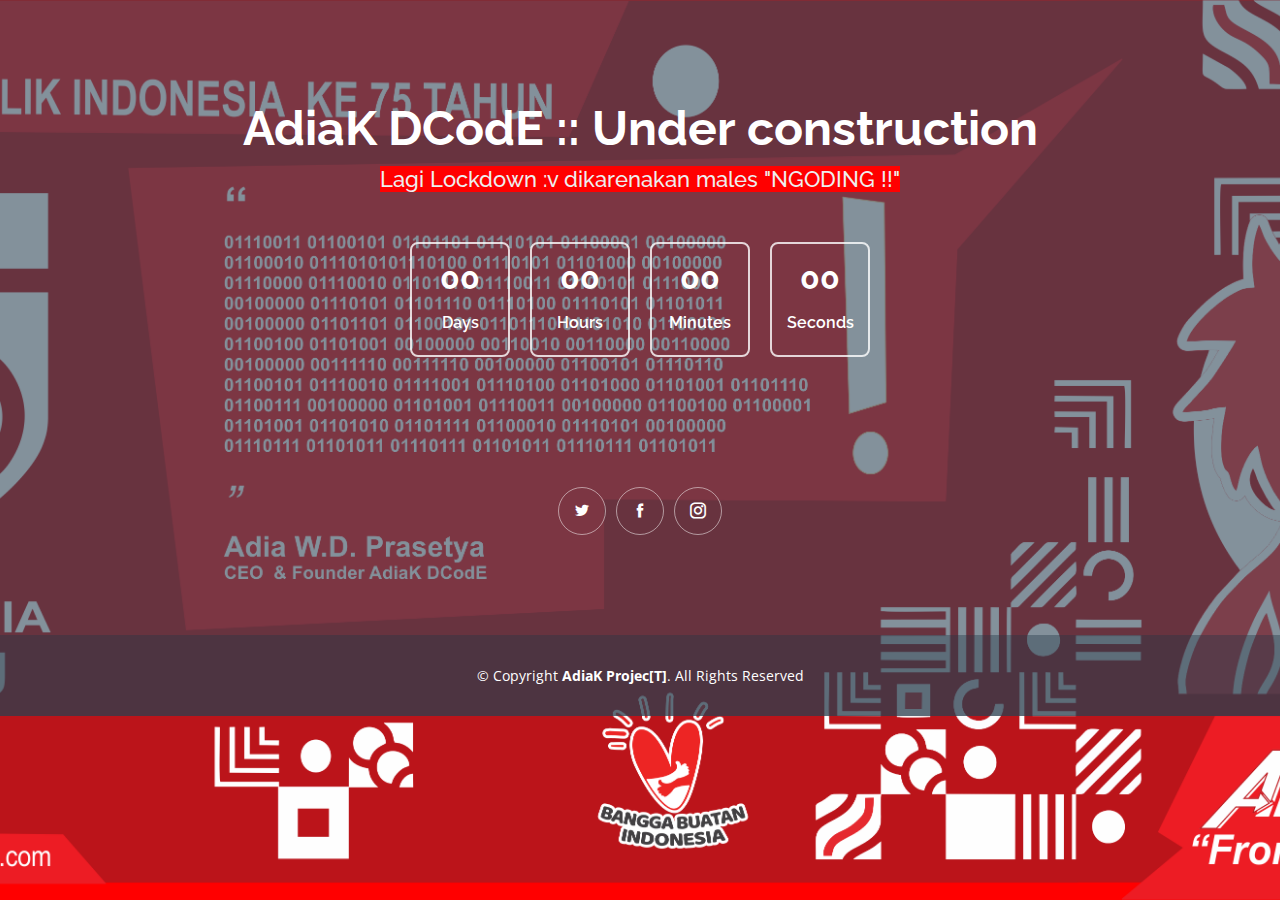
==== commit 48493bf9: "Nambah Lockdown" ====
--- a/index.html
+++ b/index.html
@@ -36,7 +36,7 @@
 
       <h1>AdiaK DCodE :: Under construction</h1>
       <h2>Lagi Lockdown :v dikarenakan males "NGODING !!" </h2>
-      <div class="countdown d-flex justify-content-center" data-count="2020/06/30">
+      <div class="countdown d-flex justify-content-center" data-count="2020/12/30">
         <div>
           <h3>%D</h3>
           <h4>Days</h4>
@@ -56,8 +56,8 @@
       </div>
 
       <div class="social-links text-center">
-        <a href="#" class="twitter"><i class="icofont-twitter"></i></a>
-        <a href="#" class="facebook"><i class="icofont-facebook"></i></a>
+        <a href="https://twitter.com/AdiaK_Neeh" class="twitter"><i class="icofont-twitter"></i></a>
+        <a href="https://www.facebook.com/OfficialAdia48AcT" class="facebook"><i class="icofont-facebook"></i></a>
         <a href="#" class="instagram"><i class="icofont-instagram"></i></a>
 
         <!--a href="#" class="google-plus"><i class="icofont-skype"></i></a>
@@ -72,13 +72,6 @@
     <div class="container">
       <div class="copyright">
         &copy; Copyright <strong><span>AdiaK Projec[T]</span></strong>. All Rights Reserved
-      </div>
-      <div class="credits">
-        <!-- All the links in the footer should remain intact. -->
-        <!-- You can delete the links only if you purchased the pro version. -->
-        <!-- Licensing information: https://bootstrapmade.com/license/ -->
-        <!-- Purchase the pro version with working PHP/AJAX contact form: https://bootstrapmade.com/maundy-free-coming-soon-bootstrap-theme/ -->
-        Designed by <a href="https://bootstrapmade.com/">BootstrapMade</a>
       </div>
     </div>
   </footer><!-- End #footer -->
@@ -97,4 +90,4 @@
 
 </body>
 
-</html>+</html>
--- a/assets/css/style.css
+++ b/assets/css/style.css
@@ -11,7 +11,7 @@
 body {
   font-family: "Open Sans", sans-serif;
   color: #fff;
-  background: url("../img/bg1.jpg") top center no-repeat;
+  background: url("../img/hutRI75q.png") top center no-repeat;
   background-size: cover;
   position: relative;
 }
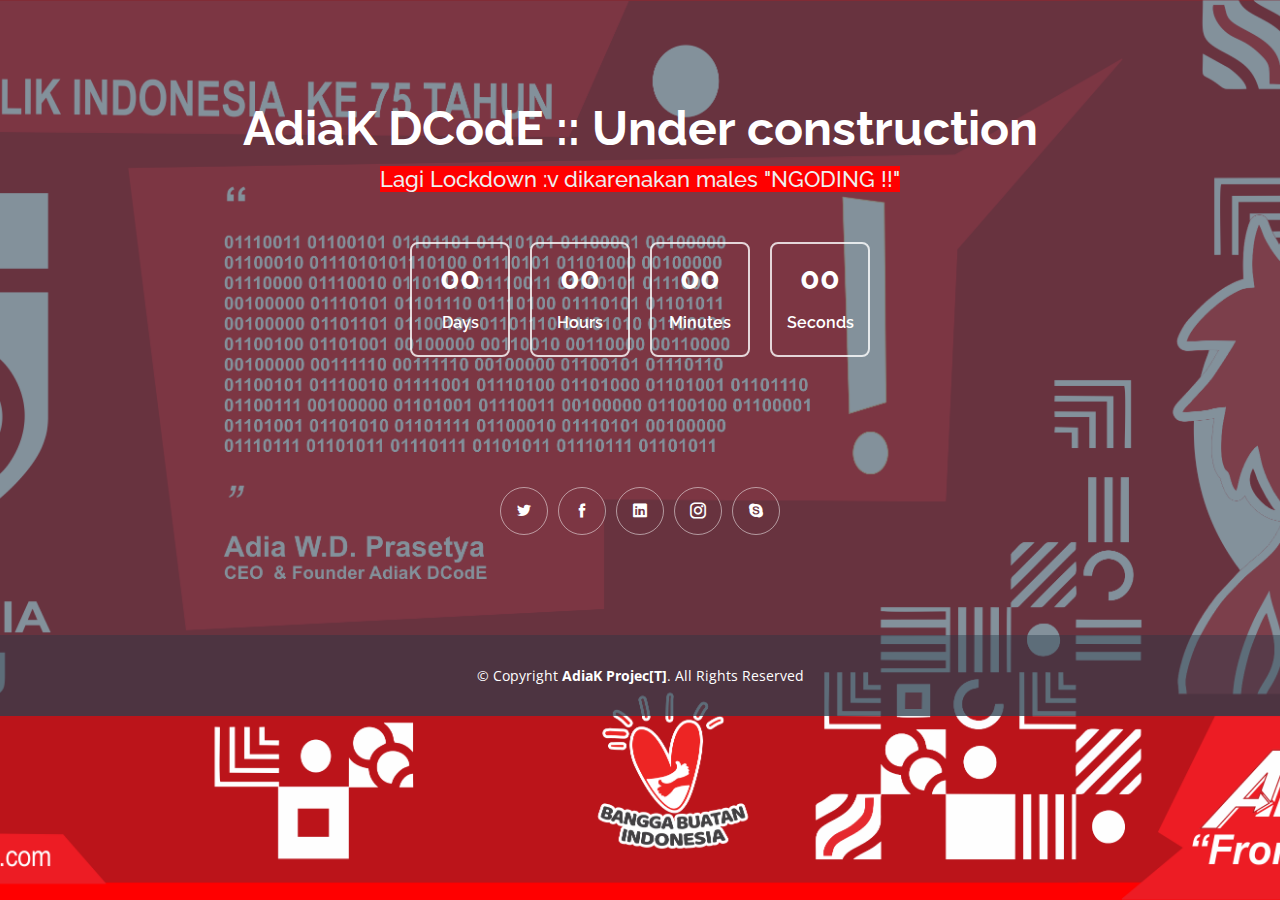
==== commit 3c7ff6a2: "Update index.html" ====
--- a/index.html
+++ b/index.html
@@ -36,7 +36,7 @@
 
       <h1>AdiaK DCodE :: Under construction</h1>
       <h2>Lagi Lockdown :v dikarenakan males "NGODING !!" </h2>
-      <div class="countdown d-flex justify-content-center" data-count="2020/12/30">
+      <div class="countdown d-flex justify-content-center" data-count="2022/12/30">
         <div>
           <h3>%D</h3>
           <h4>Days</h4>
@@ -58,10 +58,11 @@
       <div class="social-links text-center">
         <a href="https://twitter.com/AdiaK_Neeh" class="twitter"><i class="icofont-twitter"></i></a>
         <a href="https://www.facebook.com/OfficialAdia48AcT" class="facebook"><i class="icofont-facebook"></i></a>
+        <a href="https://www.linkedin.com/in/adia-w-5a81a1138/" class="linkedin"><i class="icofont-linkedin"></i></a>
         <a href="#" class="instagram"><i class="icofont-instagram"></i></a>
 
-        <!--a href="#" class="google-plus"><i class="icofont-skype"></i></a>
-        <a href="#" class="linkedin"><i class="icofont-linkedin"></i></a>-->
+        <a href="#" class="google-plus"><i class="icofont-skype"></i></a>
+        
       </div>
 
     </div>
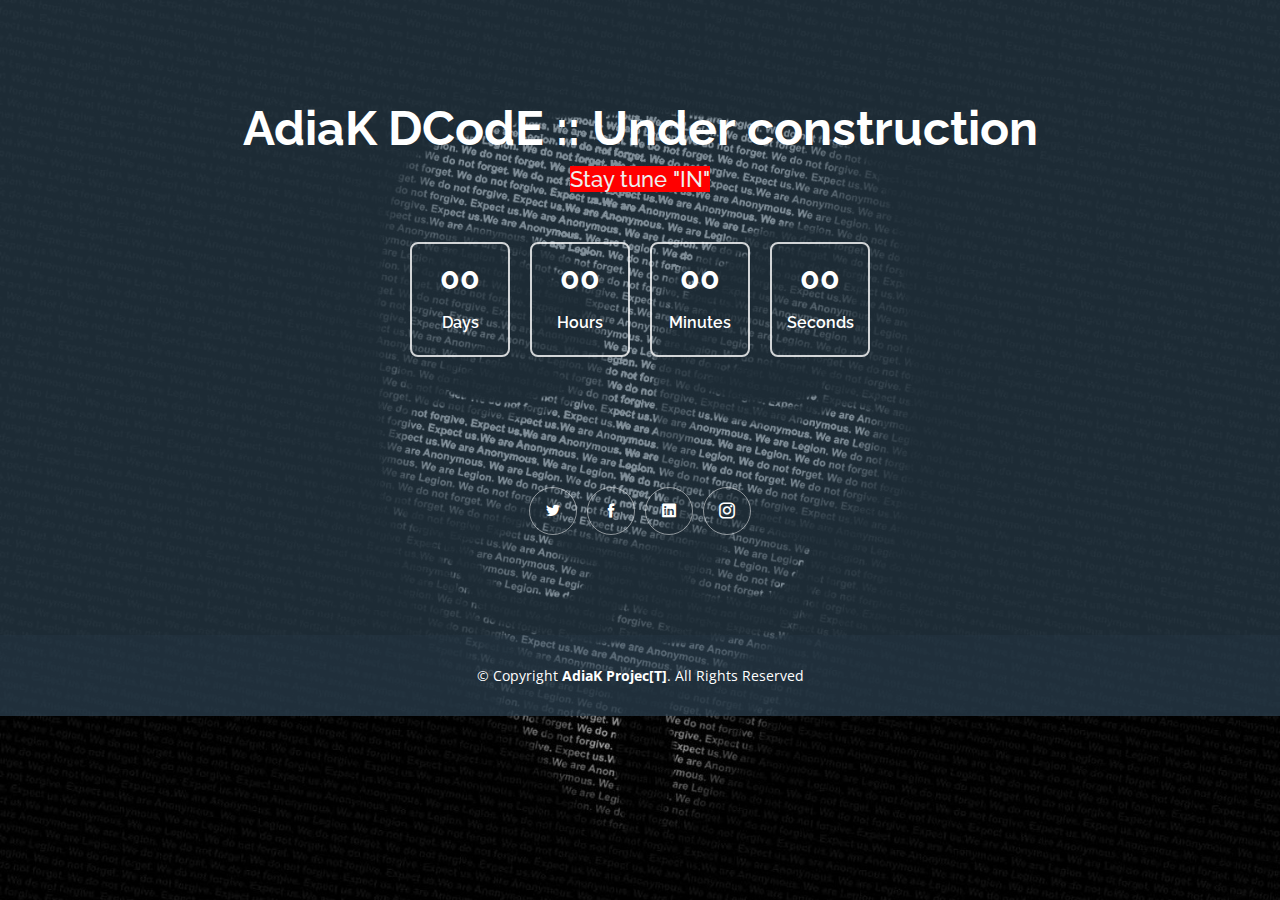
==== commit 49db86b2: "Update 2022" ====
--- a/index.html
+++ b/index.html
@@ -4,7 +4,7 @@
 <head>
   <meta charset="utf-8">
   <meta content="width=device-width, initial-scale=1.0" name="viewport">
-  <title>AdiaK DCodE :: Lockdown</title>
+  <title>AdiaK DCodE :: Welcome</title>
   <meta content="" name="descriptison">
   <meta content="" name="keywords">
 
@@ -35,7 +35,7 @@
     <div class="container d-flex flex-column align-items-center">
 
       <h1>AdiaK DCodE :: Under construction</h1>
-      <h2>Lagi Lockdown :v dikarenakan males "NGODING !!" </h2>
+      <h2>Stay tune "IN"</h2>
       <div class="countdown d-flex justify-content-center" data-count="2022/12/30">
         <div>
           <h3>%D</h3>
@@ -59,10 +59,7 @@
         <a href="https://twitter.com/AdiaK_Neeh" class="twitter"><i class="icofont-twitter"></i></a>
         <a href="https://www.facebook.com/OfficialAdia48AcT" class="facebook"><i class="icofont-facebook"></i></a>
         <a href="https://www.linkedin.com/in/adia-w-5a81a1138/" class="linkedin"><i class="icofont-linkedin"></i></a>
-        <a href="#" class="instagram"><i class="icofont-instagram"></i></a>
-
-        <a href="#" class="google-plus"><i class="icofont-skype"></i></a>
-        
+        <a href="#" class="instagram"><i class="icofont-instagram"></i></a>       
       </div>
 
     </div>
--- a/assets/css/style.css
+++ b/assets/css/style.css
@@ -11,7 +11,7 @@
 body {
   font-family: "Open Sans", sans-serif;
   color: #fff;
-  background: url("../img/hutRI75q.png") top center no-repeat;
+  background: url("../img/bg1.jpg") top center no-repeat;
   background-size: cover;
   position: relative;
 }
